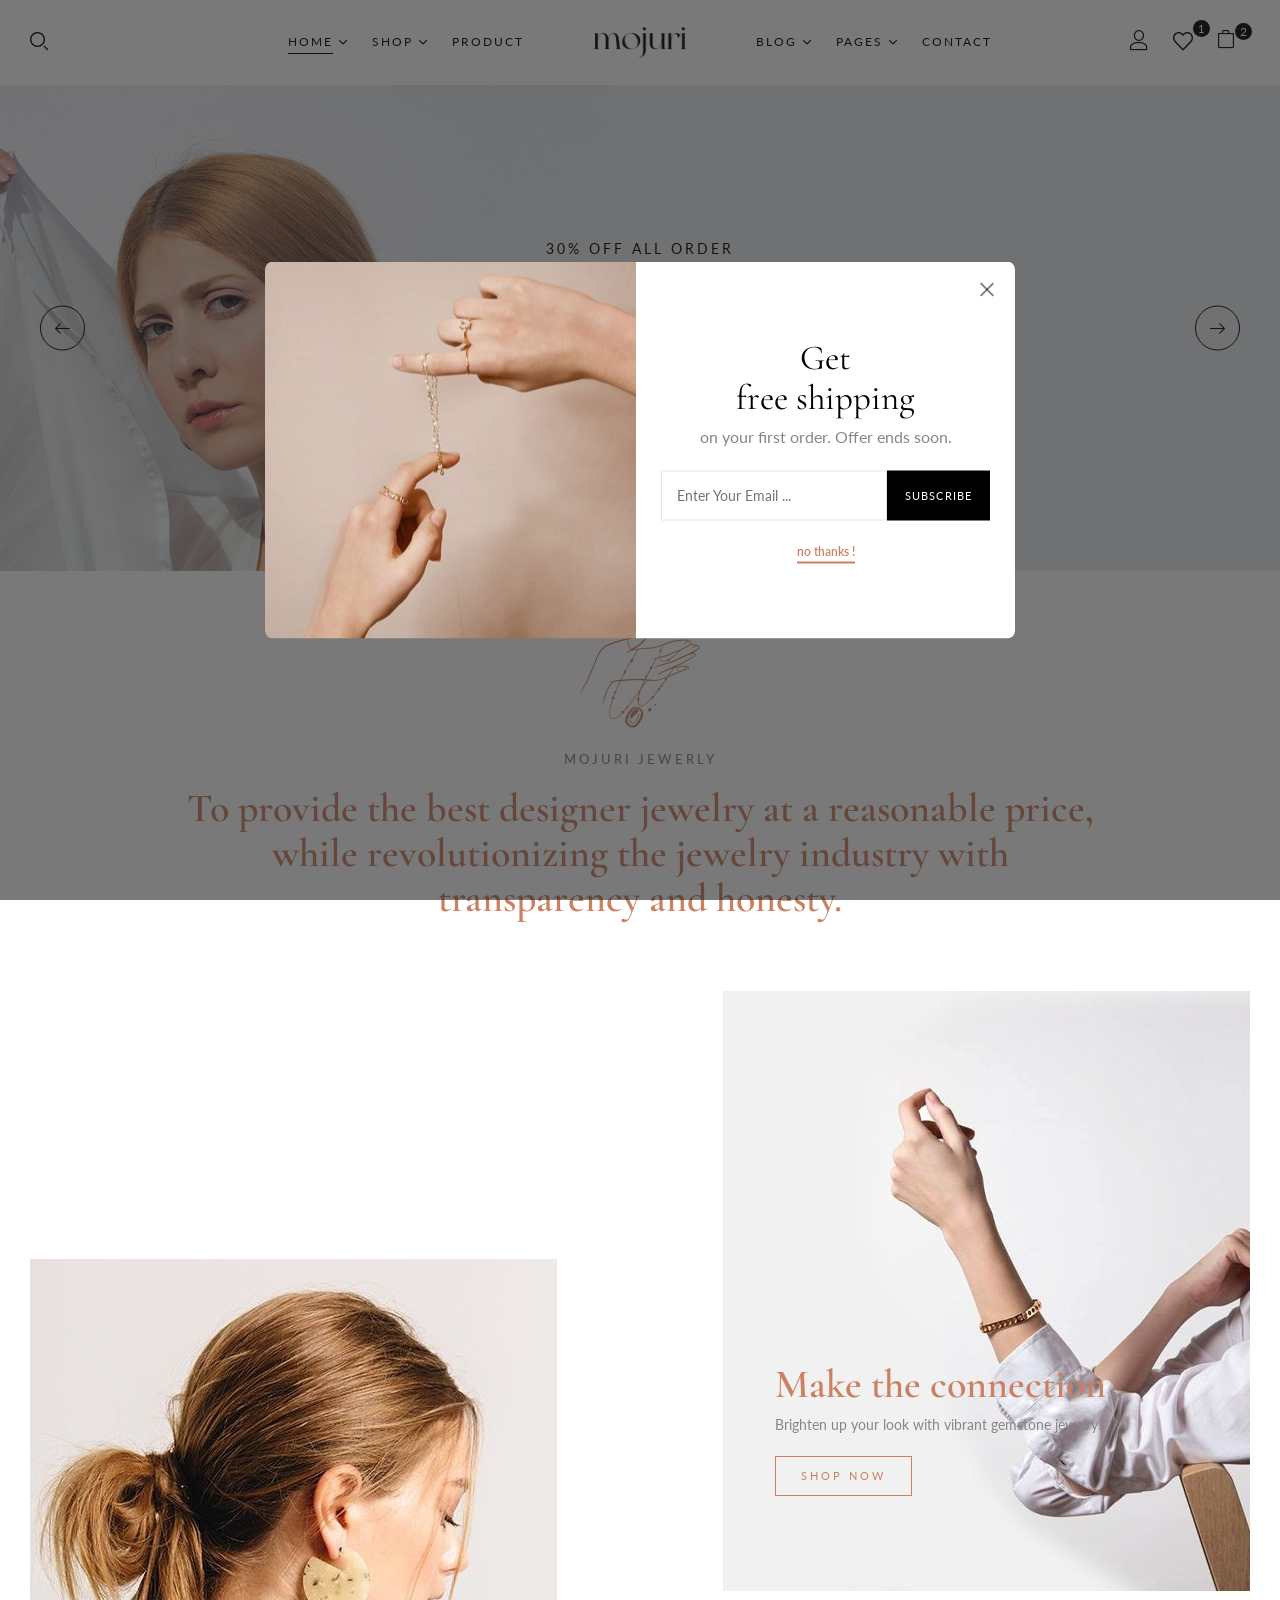
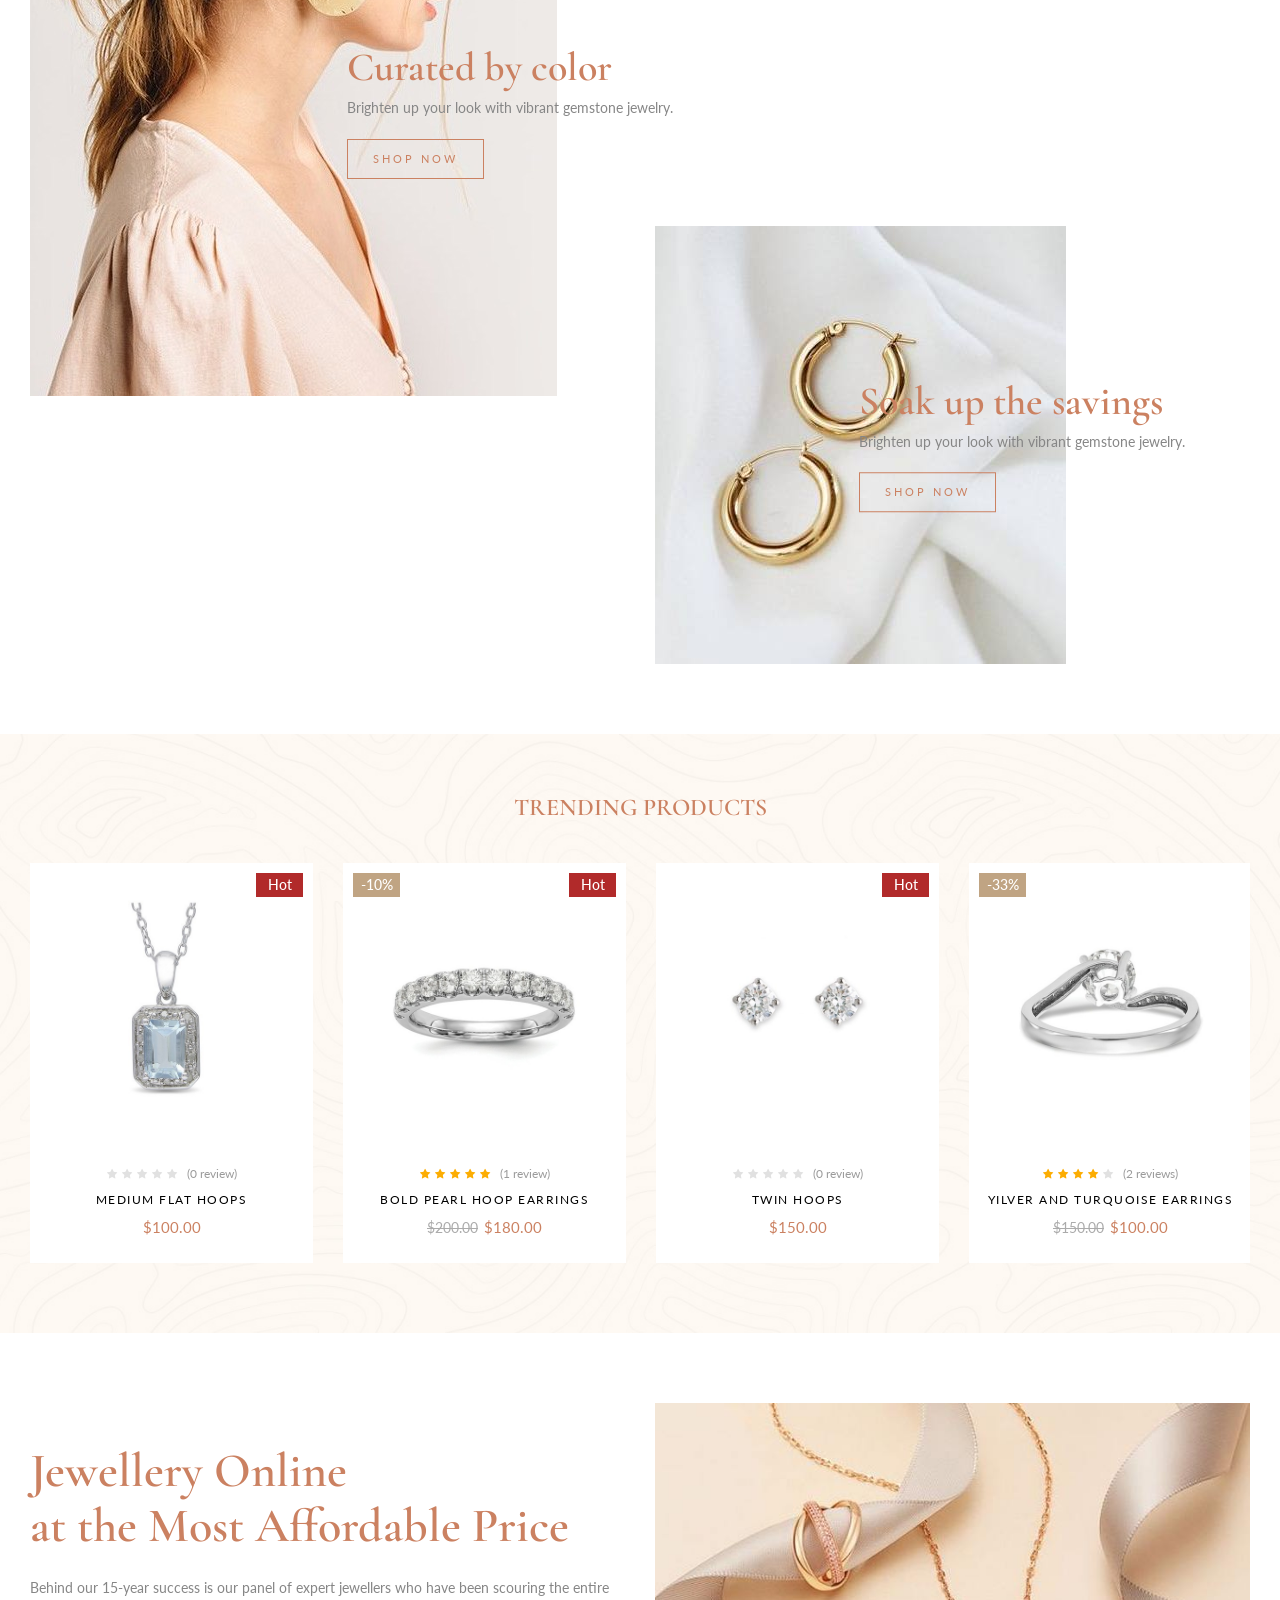
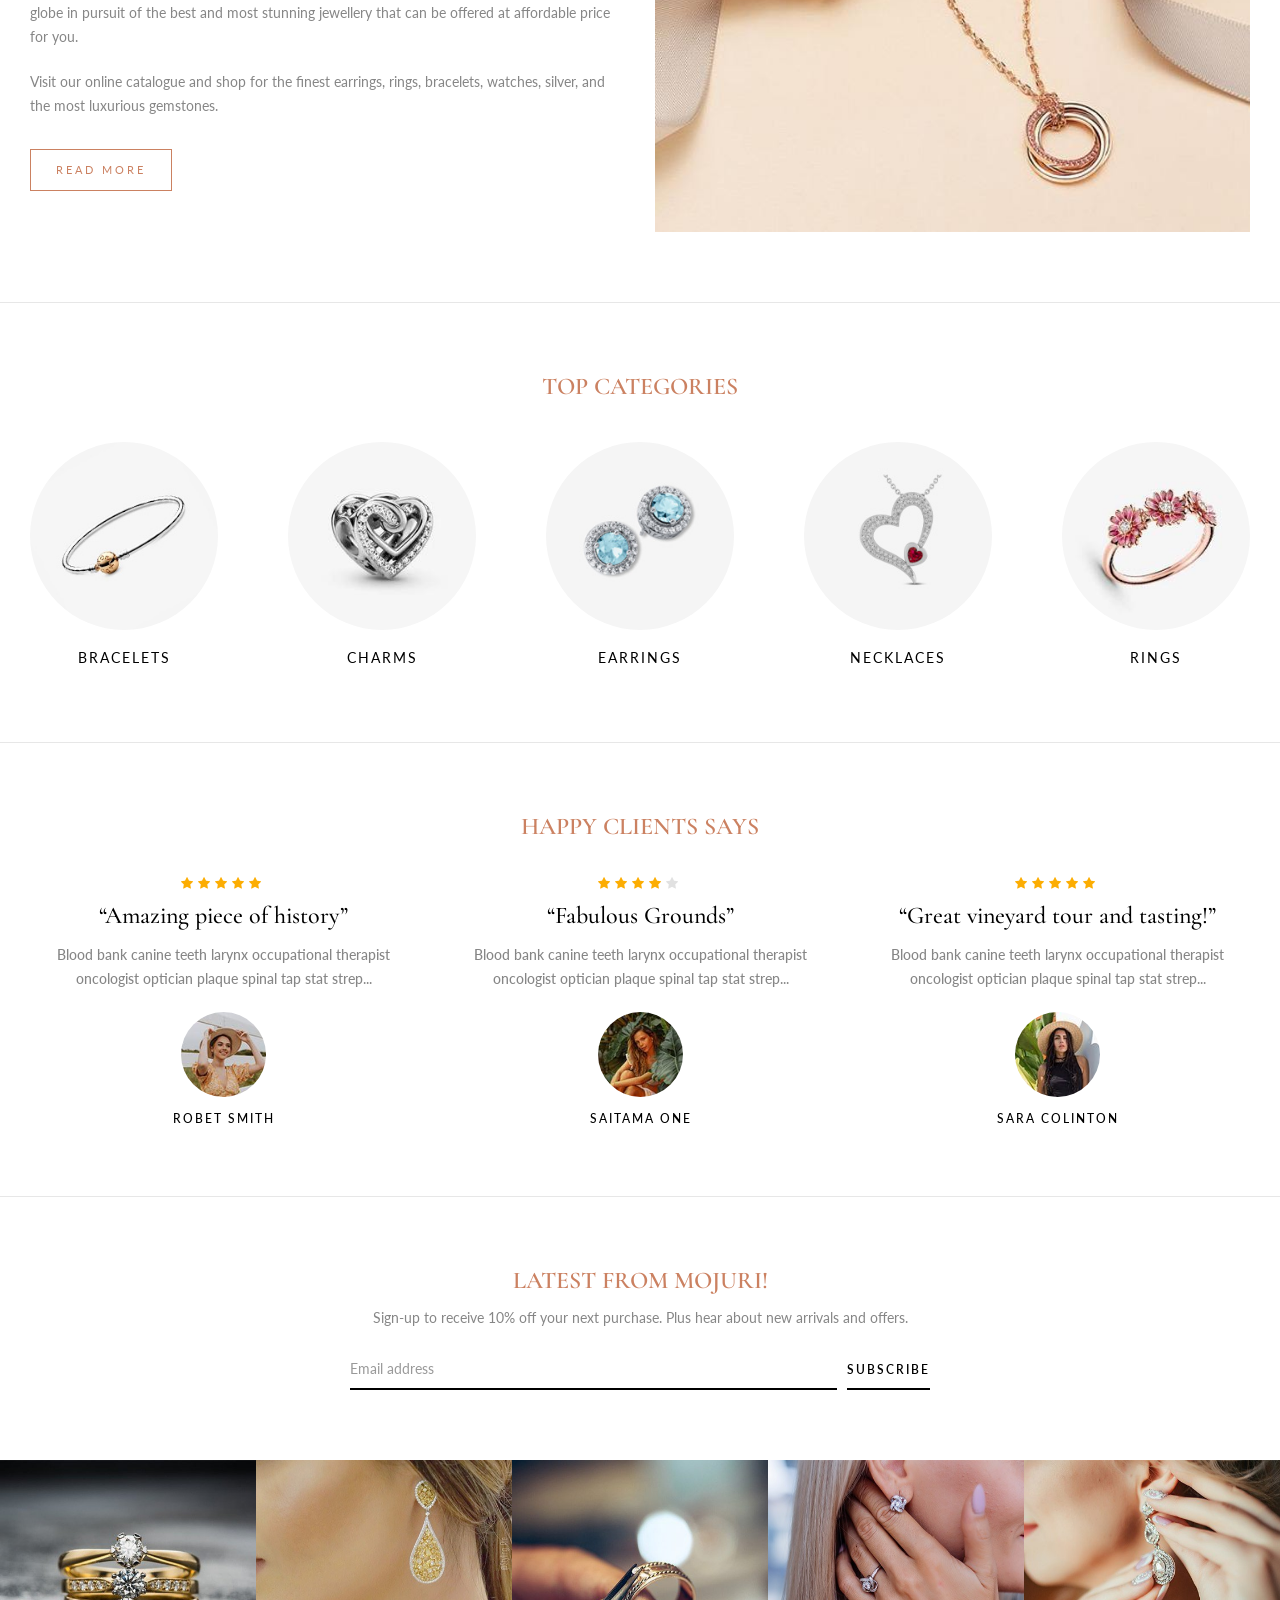
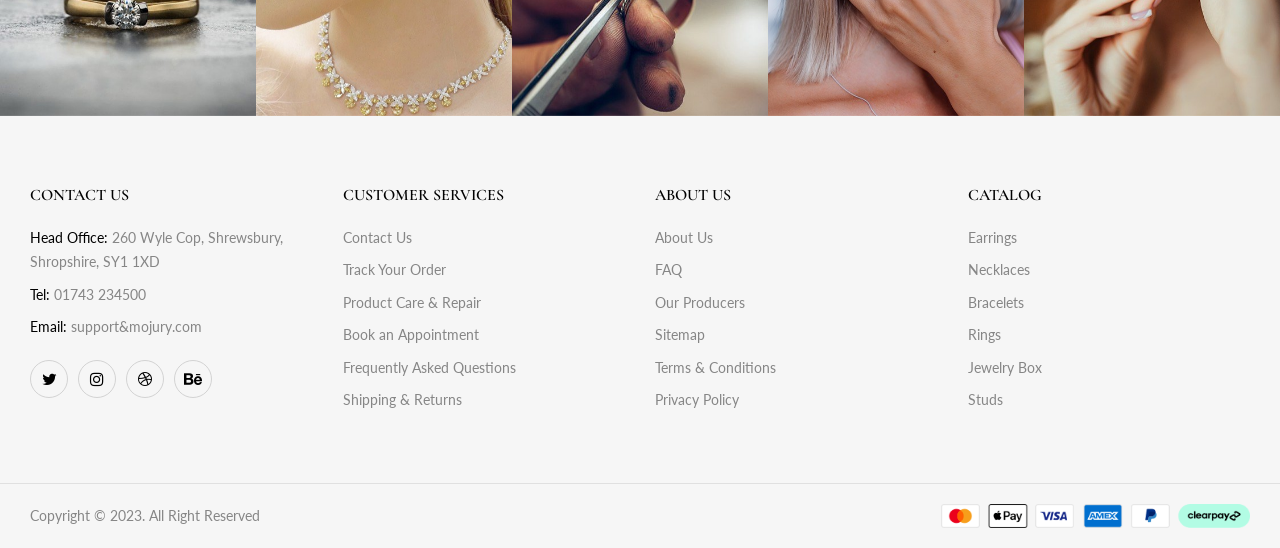
==== index2.html @ 437c8e29 "content update" ====
<!DOCTYPE html>
<html lang="en">
	<head>
		<!-- Meta Data -->
		<meta charset="UTF-8">
		<meta http-equiv="X-UA-Compatible" content="IE=edge">
		<meta name="viewport" content="width=device-width, initial-scale=1">
		<title>Home Collection | Mojuri</title>
		
		<!-- Favicon -->
		<link rel="shortcut icon" type="image/x-icon" href="media/favicon.png">
		
		<!-- Dependency Styles -->
		<link rel="stylesheet" href="libs/bootstrap/css/bootstrap.min.css" type="text/css">
		<link rel="stylesheet" href="libs/feather-font/css/iconfont.css" type="text/css">
		<link rel="stylesheet" href="libs/icomoon-font/css/icomoon.css" type="text/css">
		<link rel="stylesheet" href="libs/font-awesome/css/font-awesome.css" type="text/css">
		<link rel="stylesheet" href="libs/wpbingofont/css/wpbingofont.css" type="text/css">
		<link rel="stylesheet" href="libs/elegant-icons/css/elegant.css" type="text/css">
		<link rel="stylesheet" href="libs/slick/css/slick.css" type="text/css">
		<link rel="stylesheet" href="libs/slick/css/slick-theme.css" type="text/css">
		<link rel="stylesheet" href="libs/mmenu/css/mmenu.min.css" type="text/css">

		<!-- Site Stylesheet -->
		<link rel="stylesheet" href="assets/css/app.css" type="text/css">
		<link rel="stylesheet" href="assets/css/responsive.css" type="text/css">
		
		<!-- Google Web Fonts -->
		<link href="https://fonts.googleapis.com/css2?family=Cormorant+Garamond:ital,wght@0,300;0,400;0,500;0,600;0,700;1,300;1,400;1,500;1,600;1,700&display=swap" rel="stylesheet">
		<link href="https://fonts.googleapis.com/css2?family=Lato:ital,wght@0,100;0,300;0,400;0,700;0,900;1,100;1,300;1,400;1,700;1,900&display=swap" rel="stylesheet">
	</head>
	
	<body class="home home-2 title-2">
		<div id="page" class="hfeed page-wrapper">
			<header id="site-header" class="site-header header-v2">
				<div class="header-mobile">
					<div class="section-padding">
						<div class="section-container large">
							<div class="row">
								<div class="col-xl-4 col-lg-4 col-md-4 col-sm-3 col-3 header-left">
									<div class="navbar-header">
										<button type="button" id="show-megamenu" class="navbar-toggle"></button>
									</div>
								</div>
								<div class="col-xl-4 col-lg-4 col-md-4 col-sm-6 col-6 header-center">
									<div class="site-logo">
										<a href="index2.html">
											<img width="400" height="79" src="media/logo.png" alt="Mojuri – Jewelry Store HTML Template" />
										</a>
									</div>
								</div>
								<div class="col-xl-4 col-lg-4 col-md-4 col-sm-3 col-3 header-right">
									<div class="mojuri-topcart dropdown">
										<div class="dropdown mini-cart top-cart">
											<div class="remove-cart-shadow"></div>
											<a class="dropdown-toggle cart-icon" href="#" role="button" data-toggle="dropdown" aria-haspopup="true" aria-expanded="false">
												<div class="icons-cart"><i class="icon-large-paper-bag"></i><span class="cart-count">2</span></div>
											</a>
											<div class="dropdown-menu cart-popup">
												<div class="cart-empty-wrap">
													<ul class="cart-list">
														<li class="empty">
															<span>No products in the cart.</span>
															<a class="go-shop" href="shop-grid-left.html">GO TO SHOP<i aria-hidden="true" class="arrow_right"></i></a>
														</li>
													</ul>
												</div>
												<div class="cart-list-wrap">
													<ul class="cart-list ">
														<li class="mini-cart-item">
															<a href="#" class="remove" title="Remove this item"><i class="icon_close"></i></a>
															<a href="shop-details.html" class="product-image"><img width="600" height="600" src="media/product/3.jpg" alt=""></a>
															<a href="shop-details.html" class="product-name">Twin Hoops</a>		
															<div class="quantity">Qty: 1</div>
															<div class="price">$150.00</div>
														</li>
														<li class="mini-cart-item">
															<a href="#" class="remove" title="Remove this item"><i class="icon_close"></i></a>													
															<a href="shop-details.html" class="product-image"><img width="600" height="600" src="media/product/1.jpg" alt=""></a>
															<a href="shop-details.html" class="product-name">Medium Flat Hoops</a>
															<div class="quantity">Qty: 1</div>
															<div class="price">$100.00</div>						
														</li>
													</ul>
													<div class="total-cart">
														<div class="title-total">Total: </div>
														<div class="total-price"><span>$250.00</span></div>
													</div>
													<div class="free-ship">
														<div class="title-ship">Buy <strong>$400</strong> more to enjoy <strong>FREE Shipping</strong></div>
														<div class="total-percent"><div class="percent" style="width:20%"></div></div>
													</div>
													<div class="buttons">
														<a href="shop-cart.html" class="button btn view-cart btn-primary">View cart</a>
														<a href="shop-checkout.html" class="button btn checkout btn-default">Check out</a>
													</div>
												</div>
											</div>
										</div>
									</div>
								</div>
							</div>
						</div>
					</div>

					<div class="header-mobile-fixed">
						<!-- Shop -->
						<div class="shop-page">
							<a href="shop-grid-left.html"><i class="wpb-icon-shop"></i></a>
						</div>

						<!-- Login -->
						<div class="my-account">
							<div class="login-header">
								<a href="page-my-account.html"><i class="wpb-icon-user"></i></a>
							</div>
						</div>

						<!-- Search -->
						<div class="search-box">
							<div class="search-toggle"><i class="wpb-icon-magnifying-glass"></i></div>
						</div>

						<!-- Wishlist -->
						<div class="wishlist-box">
							<a href="shop-wishlist.html"><i class="wpb-icon-heart"></i></a>
						</div>
					</div>
				</div>

				<div class="header-desktop">
					<div class="header-wrapper">
						<div class="section-padding">
							<div class="section-container large p-l-r">
								<div class="row">
									<div class="col-xl-2 col-lg-2 col-md-12 col-sm-12 col-12 header-left">
										<div class="header-page-link">
											<!-- Search -->
											<div class="search-box">
												<div class="search-toggle"><i class="icon-search"></i></div>
											</div>
										</div>
									</div>

									<div class="col-xl-8 col-lg-8 col-md-12 col-sm-12 col-12 header-center">
										<div class="site-navigation left">
											<nav id="main-navigation">
												<ul id="menu-main-menu" class="menu">
													<li class="level-0 menu-item menu-item-has-children current-menu-item">
														<a href="index.html"><span class="menu-item-text">Home</span></a>
														<ul class="sub-menu">
															<li>
																<a href="index.html"><span class="menu-item-text">Home Clean</span></a>
															</li>
															<li>
																<a href="index2.html"><span class="menu-item-text">Home Collection</span></a>
															</li>
															<li>
																<a href="index3.html"><span class="menu-item-text">Home Minimal</span></a>
															</li>
															<li>
																<a href="index4.html"><span class="menu-item-text">Home Modern</span></a>
															</li>
															<li>
																<a href="index5.html"><span class="menu-item-text">Home Parallax</span></a>
															</li>
															<li>
																<a href="index6.html"><span class="menu-item-text">Home Strong</span></a>
															</li>
															<li>
																<a href="index7.html"><span class="menu-item-text">Home Style</span></a>
															</li>
															<li>
																<a href="index8.html"><span class="menu-item-text">Home Unique</span></a>
															</li>
														</ul>
													</li>
													<li class="level-0 menu-item menu-item-has-children">
														<a href="shop-grid-left.html"><span class="menu-item-text">Shop</span></a>
														<ul class="sub-menu">
															<li class="level-1 menu-item menu-item-has-children">
																<a href="shop-grid-left.html"><span class="menu-item-text">Shop - Products</span></a>
																<ul class="sub-menu">
																	<li>
																		<a href="shop-grid-left.html"><span class="menu-item-text">Shop Grid - Left Sidebar</span></a>
																	</li>
																	<li>
																		<a href="shop-list-left.html"><span class="menu-item-text">Shop List - Left Sidebar</span></a>
																	</li>
																	<li>
																		<a href="shop-grid-right.html"><span class="menu-item-text">Shop Grid - Right Sidebar</span></a>
																	</li>
																	<li>
																		<a href="shop-list-right.html"><span class="menu-item-text">Shop List - Right Sidebar</span></a>
																	</li>
																	<li>
																		<a href="shop-grid-fullwidth.html"><span class="menu-item-text">Shop Grid - No Sidebar</span></a>
																	</li>
																</ul>
															</li>
															<li>
																<a href="shop-details.html"><span class="menu-item-text">Shop Details</span></a>
															</li>
															<li>
																<a href="shop-cart.html"><span class="menu-item-text">Shop - Cart</span></a>
															</li>
															<li>
																<a href="shop-checkout.html"><span class="menu-item-text">Shop - Checkout</span></a>
															</li>
															<li>
																<a href="shop-wishlist.html"><span class="menu-item-text">Shop - Wishlist</span></a>
															</li>
														</ul>
													</li>
													<li class="level-0 menu-item">
														<a href="shop-details.html"><span class="menu-item-text">Product</span></a>
													</li>
												</ul>
											</nav>
										</div>

										<div class="site-logo">
											<a href="index2.html">
												<img width="400" height="79" src="media/logo.png" alt="Mojuri – Jewelry Store HTML Template" />
											</a>
										</div>

										<div class="site-navigation right">
											<nav id="main-navigation">
												<ul id="menu-main-menu" class="menu">
													<li class="level-0 menu-item menu-item-has-children mega-menu mega-menu-fullwidth align-center">
														<a href="blog-grid-left.html"><span class="menu-item-text">Blog</span></a>
														<div class="sub-menu">
															<div class="row">
																<div class="col-md-5">
																	<div class="menu-section">
																		<h2 class="sub-menu-title">Blog Category</h2>
																		<ul class="menu-list">
																			<li>
																				<a href="blog-grid-left.html"><span class="menu-item-text">Blog Grid - Left Sidebar</span></a>
																			</li>
																			<li>
																				<a href="blog-grid-right.html"><span class="menu-item-text">Blog Grid - Right Sidebar</span></a>
																			</li>
																			<li>
																				<a href="blog-list-left.html"><span class="menu-item-text">Blog List - Left Sidebar</span></a>
																			</li>
																			<li>
																				<a href="blog-list-right.html"><span class="menu-item-text">Blog List - Right Sidebar</span></a>
																			</li>
																			<li>
																				<a href="blog-grid-fullwidth.html"><span class="menu-item-text">Blog Grid - No Sidebar</span></a>
																			</li>
																		</ul>
																	</div>

																	<div class="menu-section">
																		<h2 class="sub-menu-title">Blog Details</h2>
																		<ul class="menu-list">
																			<li>
																				<a href="blog-details-left.html"><span class="menu-item-text">Blog Details - Left Sidebar</span></a>
																			</li>
																			<li>
																				<a href="blog-details-right.html"><span class="menu-item-text">Blog Details - Right Sidebar</span></a>
																			</li>
																			<li>
																				<a href="blog-details-fullwidth.html"><span class="menu-item-text">Blog Details - No Sidebar</span></a>
																			</li>
																		</ul>
																	</div>
																</div>
																<div class="col-md-7">
																	<div class="menu-section">
																		<h2 class="sub-menu-title">Recent Posts</h2>
																		<div class="block block-posts recent-posts p-t-5">
																			<ul class="posts-list">
																				<li class="post-item">
																					<a href="blog-details-right.html" class="post-image">
																						<img src="media/blog/1.jpg">
																					</a>
																					<div class="post-content">
																						<h2 class="post-title">
																							<a href="blog-details-right.html">
																								Bridial Fair Collections 2023
																							</a>
																						</h2>
																						<div class="post-time">
																							<span class="post-date">May 30, 2022</span>
																							<span class="post-comment">4 Comments</span>
																						</div>
																					</div>
																				</li>
																				<li class="post-item">
																					<a href="blog-details-right.html" class="post-image">
																						<img src="media/blog/2.jpg">
																					</a>
																					<div class="post-content">
																						<h2 class="post-title">
																							<a href="blog-details-right.html">
																								Our Sterling Silver
																							</a>
																						</h2>
																						<div class="post-time">
																							<span class="post-date">Aug 24, 2022</span>
																							<span class="post-comment">2 Comments</span>
																						</div>
																					</div>
																				</li>
																				<li class="post-item">
																					<a href="blog-details-right.html" class="post-image">
																						<img src="media/blog/3.jpg">
																					</a>
																					<div class="post-content">
																						<h2 class="post-title">
																							<a href="blog-details-right.html">
																								Kitchen Inspired On Japanese
																							</a>
																						</h2>
																						<div class="post-time">
																							<span class="post-date">Dec 06, 2022</span>
																							<span class="post-comment">1 Comment</span>
																						</div>
																					</div>
																				</li>
																			</ul>
																		</div>
																	</div>
																</div>
															</div>
														</div>
													</li>
													<li class="level-0 menu-item menu-item-has-children">
														<a href="#"><span class="menu-item-text">Pages</span></a>
														<ul class="sub-menu">
															<li>
																<a href="page-login.html"><span class="menu-item-text">Login / Register</span></a>
															</li>
															<li>
																<a href="page-forgot-password.html"><span class="menu-item-text">Forgot Password</span></a>
															</li>
															<li>
																<a href="page-my-account.html"><span class="menu-item-text">My Account</span></a>
															</li>
															<li>
																<a href="page-about.html"><span class="menu-item-text">About Us</span></a>
															</li>
															<li>
																<a href="page-contact.html"><span class="menu-item-text">Contact</span></a>
															</li>
															<li>
																<a href="page-faq.html"><span class="menu-item-text">FAQ</span></a>
															</li>
															<li>
																<a href="page-404.html"><span class="menu-item-text">Page 404</span></a>
															</li>
														</ul>
													</li>
													<li class="level-0 menu-item">
														<a href="page-contact.html"><span class="menu-item-text">Contact</span></a>
													</li>
												</ul>
											</nav>
										</div>
									</div>

									<div class="col-xl-2 col-lg-2 col-md-12 col-sm-12 col-12 header-right">
										<div class="header-page-link">
											<!-- Login -->
											<div class="login-header icon">
												<a class="active-login" href="#"><i class="icon-user"></i></a>
												<div class="form-login-register">
													<div class="box-form-login">
														<div class="active-login"></div>
														<div class="box-content">
															<div class="form-login active">
																<form id="login_ajax" method="post" class="login">
																	<h2>Sign in</h2>
																	<p class="status"></p>
																	<div class="content">
																		<div class="username">
																			<input type="text" required="required" class="input-text" name="username" id="username" placeholder="Your name"/>
																		</div>
																		<div class="password">
																			<input class="input-text" required="required" type="password" name="password" id="password" placeholder="Password"/>
																		</div>
																		<div class="rememberme-lost">
																			<div class="rememberme">
																				<input name="rememberme" type="checkbox" id="rememberme" value="forever"/>
																				<label for="rememberme" class="inline">Remember me</label>
																			</div>
																			<div class="lost_password">
																				<a href="forgot-password.html">Lost your password?</a>
																			</div>
																		</div>
																		<div class="button-login">
																			<input type="submit" class="button" name="login" value="Login"/>
																		</div>
																		<div class="button-next-reregister">Create An Account</div>
																	</div>						
																</form>
															</div>
															<div class="form-register">
																<form method="post" class="register">
																	<h2>REGISTER</h2>
																	<div class="content">
																		<div class="email">
																			<input type="email" class="input-text" placeholder="Email" name="email" id="reg_email" value=""/>
																		</div>
																		<div class="password">
																			<input type="password" class="input-text" placeholder="Password" name="password" id="reg_password"/>
																		</div>															
																		<div class="button-register">
																			<input type="submit" class="button" name="register" value="Register"/>
																		</div>
																		<div class="button-next-login">Already has an account</div>
																	</div>
																</form>
															</div>
														</div>
													</div>
												</div>
											</div>
											
											<!-- Wishlist -->
											<div class="wishlist-box">
												<a href="shop-wishlist.html"><i class="icon-heart"></i></a>
												<span class="count-wishlist">1</span>
											</div>
											
											<!-- Cart -->
											<div class="mojuri-topcart dropdown light">
												<div class="dropdown mini-cart top-cart">
													<div class="remove-cart-shadow"></div>
													<a class="dropdown-toggle cart-icon" href="#" role="button" data-toggle="dropdown" aria-haspopup="true" aria-expanded="false">
														<div class="icons-cart"><i class="icon-large-paper-bag"></i><span class="cart-count">2</span></div>
													</a>
													<div class="dropdown-menu cart-popup">
														<div class="cart-empty-wrap">
															<ul class="cart-list">
																<li class="empty">
																	<span>No products in the cart.</span>
																	<a class="go-shop" href="shop-grid-left.html">GO TO SHOP<i aria-hidden="true" class="arrow_right"></i></a>
																</li>
															</ul>
														</div>
														<div class="cart-list-wrap">
															<ul class="cart-list ">
																<li class="mini-cart-item">
																	<a href="#" class="remove" title="Remove this item"><i class="icon_close"></i></a>
																	<a href="shop-details.html" class="product-image"><img width="600" height="600" src="media/product/3.jpg" alt=""></a>
																	<a href="shop-details.html" class="product-name">Twin Hoops</a>		
																	<div class="quantity">Qty: 1</div>
																	<div class="price">$150.00</div>
																</li>
																<li class="mini-cart-item">
																	<a href="#" class="remove" title="Remove this item"><i class="icon_close"></i></a>													
																	<a href="shop-details.html" class="product-image"><img width="600" height="600" src="media/product/1.jpg" alt=""></a>
																	<a href="shop-details.html" class="product-name">Medium Flat Hoops</a>
																	<div class="quantity">Qty: 1</div>
																	<div class="price">$100.00</div>						
																</li>
															</ul>
															<div class="total-cart">
																<div class="title-total">Total: </div>
																<div class="total-price"><span>$250.00</span></div>
															</div>
															<div class="free-ship">
																<div class="title-ship">Buy <strong>$400</strong> more to enjoy <strong>FREE Shipping</strong></div>
																<div class="total-percent"><div class="percent" style="width:20%"></div></div>
															</div>
															<div class="buttons">
																<a href="shop-cart.html" class="button btn view-cart btn-primary">View cart</a>
																<a href="shop-checkout.html" class="button btn checkout btn-default">Check out</a>
															</div>
														</div>
													</div>
												</div>
											</div>
										</div>
									</div>
								</div>
							</div>
						</div>
					</div>
				</div>
			</header>

			<div id="site-main" class="site-main">
				<div id="main-content" class="main-content">
					<div id="primary" class="content-area">
						<div id="content" class="site-content" role="main">
							<section class="section">
								<!-- Block Sliders (Layout 2) -->
								<div class="block block-sliders layout-2 auto-height nav-center">
									<div class="slick-sliders" data-autoplay="true" data-dots="true" data-nav="true" data-columns4="1" data-columns3="1" data-columns2="1" data-columns1="1" data-columns1440="1" data-columns="1">
										<div class="item slick-slide">
											<div class="item-content">
												<div class="content-image">
													<img width="1920" height="1080" src="media/slider/2-1.jpg" alt="Image Slider">
												</div>
												<div class="item-info horizontal-center vertical-middle text-center">
													<div class="content">
														<div class="subtitle-slider">TRANSPARENT. HONEST. REVOLUTIONARY.</div>
														<h2 class="title-slider">Spring Collection</h2>
														<a class="button button-slider button-black" href="shop-grid-left.html">SHOP NOW</a>
													</div>
												</div>
											</div>
										</div>
										<div class="item slick-slide">
											<div class="item-content">
												<div class="content-image">
													<img width="1920" height="1080" src="media/slider/2-2.jpg" alt="Image Slider">
												</div>
												<div class="item-info horizontal-center vertical-middle text-center">
													<div class="content">
														<div class="subtitle-slider">30% OFF ALL ORDER</div>
														<h2 class="title-slider">New Arrivals</h2>
														<a class="button button-slider button-black" href="shop-grid-left.html">SHOP NOW</a>
													</div>
												</div>
											</div>
										</div>
										<div class="item slick-slide">
											<div class="item-content">
												<div class="content-image">
													<img width="1920" height="1080" src="media/slider/2-3.jpg" alt="Image Slider">
												</div>
												<div class="item-info horizontal-center vertical-middle text-center">
													<div class="content">
														<div class="subtitle-slider">30% OFF ALL ORDER</div>
														<h2 class="title-slider">Oh, Hello Newness!</h2>
														<a class="button button-slider button-black" href="shop-grid-left.html">SHOP NOW</a>
													</div>
												</div>
											</div>
										</div>
									</div>
								</div>
							</section>

							<section class="section section-padding m-b-70">
								<div class="section-container">
									<!-- Block Intro (Layout 2) -->
									<div class="block block-intro layout-2 text-center">
										<div class="block-widget-wrap">
											<div class="intro-image animation-horizontal">
												<img width="120" height="107" src="media/banner/intro-2.png" alt="">
											</div>
											<h2 class="intro-title">
										 		MOJURI JEWERLY
											</h2>
											<div class="intro-text">
												To provide the best designer jewelry at a reasonable price, while revolutionizing the jewelry industry with transparency and honesty.
											</div>
										</div>
									</div>
								</div>	
							</section>

							<section class="section section-padding m-b-70">
								<div class="section-container">
									<!-- Block Banners (Layout 3) -->
									<div class="block block-banners layout-3 banners-effect">
										<div class="block-widget-wrap">
											<div class="row">
												<div class="section-column left">
													<div class="section-column-inner">
														<div class="block-widget-banner layout-3">
															<div class="bg-banner">
																<div class="banner-wrapper banners">
																	<div class="banner-image">
																		<a href="shop-grid-left.html">
																			<img width="527" height="737" src="media/banner/banner-2-1.jpg" alt="Banner Image">
																		</a>
																	</div>
																	<div class="banner-wrapper-infor">
																		<div class="info">
																			<div class="content">
																				<h3 class="title-banner">Curated by color</h3>
																				<div class="banner-image-description">
																			 		Brighten up your look with vibrant gemstone jewelry.
																				</div>
																				<a class="button button-outline" href="shop-grid-left.html">SHOP NOW</a>
																			</div>
																		</div>
																	</div>
																</div>
															</div>
														</div>
													</div>
												</div>
												<div class="section-column right">
													<div class="section-column-inner">
														<div class="block-widget-banner layout-3">
															<div class="bg-banner">
																<div class="banner-wrapper banners">
																	<div class="banner-image">
																		<a href="shop-grid-left.html">
																			<img width="527" height="600" src="media/banner/banner-2-2.jpg" alt="Banner Image">
																		</a>
																	</div>
																	<div class="banner-wrapper-infor">
																		<div class="info">
																			<div class="content">
																				<h3 class="title-banner">Make the connection</h3>
																				<div class="banner-image-description">
																					Brighten up your look with vibrant gemstone jewelry.
																				</div>
																				<a class="button button-outline" href="shop-grid-left.html">SHOP NOW</a>
																			</div>
																		</div>
																	</div>
																</div>
															</div>
														</div>
														<div class="block-widget-banner layout-3">
															<div class="bg-banner">
																<div class="banner-wrapper banners">
																	<div class="banner-image">
																		<a href="shop-grid-left.html">
																			<img width="411" height="438" src="media/banner/banner-2-3.jpg" alt="Banner Image">
																		</a>
																	</div>
																	<div class="banner-wrapper-infor">
																		<div class="info">
																			<div class="content">
																				<h3 class="title-banner">Soak up the savings</h3>
																				<div class="banner-image-description">
																					Brighten up your look with vibrant gemstone jewelry.
																				</div>
																				<a class="button button-outline" href="shop-grid-left.html">SHOP NOW</a>
																			</div>
																		</div>
																	</div>
																</div>
															</div>
														</div>
													</div>
												</div>
											</div>
										</div>
									</div>
								</div>
							</section>

							<section class="section section-padding background-img bg-img-3 p-t-60 p-b-70 m-b-70">
								<div class="section-container">
									<!-- Block Products (Layout 2) -->
									<div class="block block-products layout-2 slider">
										<div class="block-widget-wrap">
											<div class="block-title"><h2>Trending Products</h2></div>
											<div class="block-content">
												<div class="content-product-list slick-wrap">
													<div class="slick-sliders products-list grid" data-slidestoscroll="true" data-dots="false" data-nav="1" data-columns4="1" data-columns3="2" data-columns2="2" data-columns1="3" data-columns1440="4" data-columns="4">
														<div class="item-product slick-slide">
															<div class="items">
																<div class="products-entry clearfix product-wapper">
																	<div class="products-thumb">
																		<div class="product-lable">
																			<div class="hot">Hot</div>
																		</div>
																		<div class="product-thumb-hover">
																			<a href="shop-details.html">
																				<img width="600" height="600" src="media/product/6.jpg" class="post-image" alt="">
																				<img width="600" height="600" src="media/product/6-2.jpg" class="hover-image back" alt="">
																			</a>
																		</div>		
																		<div class="product-button">
																			<div class="btn-add-to-cart" data-title="Add to cart">
																				<a rel="nofollow" href="#" class="product-btn button">Add to cart</a>
																			</div>
																			<div class="btn-wishlist" data-title="Wishlist">
																				<button class="product-btn">Add to wishlist</button>
																			</div>
																			<div class="btn-compare" data-title="Compare">
																				<button class="product-btn">Compare</button>
																			</div>
																			<span class="product-quickview" data-title="Quick View">
																				<a href="#" class="quickview quickview-button">Quick View <i class="icon-search"></i></a>
																			</span>		
																		</div>
																	</div>
																	<div class="products-content">
																		<div class="contents">
																			<div class="rating">
																				<div class="star star-0"></div><span class="count">(0 review)</span>
																			</div>
																			<h3 class="product-title"><a href="shop-details.html">Medium Flat Hoops</a></h3>
																			<span class="price">$100.00</span>
																		</div>
																	</div>
																</div>
															</div>
														</div>
														<div class="item-product slick-slide">
															<div class="items">
																<div class="products-entry clearfix product-wapper">
																	<div class="products-thumb">
																		<div class="product-lable">
																			<div class="onsale">-10%</div>
																			<div class="hot">Hot</div>
																		</div>
																		<div class="product-thumb-hover">
																			<a href="shop-details.html">
																				<img width="600" height="600" src="media/product/7.jpg" class="post-image" alt="">
																				<img width="600" height="600" src="media/product/7-2.jpg" class="hover-image back" alt="">
																			</a>
																		</div>		
																		<div class="product-button">
																			<div class="btn-add-to-cart" data-title="Add to cart">
																				<a rel="nofollow" href="#" class="product-btn button">Add to cart</a>
																			</div>
																			<div class="btn-wishlist" data-title="Wishlist">
																				<button class="product-btn">Add to wishlist</button>
																			</div>
																			<div class="btn-compare" data-title="Compare">
																				<button class="product-btn">Compare</button>
																			</div>
																			<span class="product-quickview" data-title="Quick View">
																				<a href="#" class="quickview quickview-button">Quick View <i class="icon-search"></i></a>
																			</span>		
																		</div>
																	</div>
																	<div class="products-content">
																		<div class="contents">
																			<div class="rating">
																				<div class="star star-5"></div><span class="count">(1 review)</span>
																			</div>
																			<h3 class="product-title"><a href="shop-details.html">Bold Pearl Hoop Earrings</a></h3>
																			<span class="price">
																				<del aria-hidden="true"><span>$200.00</span></del>
																				<ins><span>$180.00</span></ins>
																			</span>
																		</div>
																	</div>
																</div>
															</div>
														</div>
														<div class="item-product slick-slide">
															<div class="items">
																<div class="products-entry clearfix product-wapper">
																	<div class="products-thumb">
																		<div class="product-lable">
																			<div class="hot">Hot</div>
																		</div>
																		<div class="product-thumb-hover">
																			<a href="shop-details.html">
																				<img width="600" height="600" src="media/product/9.jpg" class="post-image" alt="">
																				<img width="600" height="600" src="media/product/9-2.jpg" class="hover-image back" alt="">
																			</a>
																		</div>		
																		<div class="product-button">
																			<div class="btn-add-to-cart" data-title="Add to cart">
																				<a rel="nofollow" href="#" class="product-btn button">Add to cart</a>
																			</div>
																			<div class="btn-wishlist" data-title="Wishlist">
																				<button class="product-btn">Add to wishlist</button>
																			</div>
																			<div class="btn-compare" data-title="Compare">
																				<button class="product-btn">Compare</button>
																			</div>
																			<span class="product-quickview" data-title="Quick View">
																				<a href="#" class="quickview quickview-button">Quick View <i class="icon-search"></i></a>
																			</span>		
																		</div>
																	</div>
																	<div class="products-content">
																		<div class="contents">
																			<div class="rating">
																				<div class="star star-0"></div><span class="count">(0 review)</span>
																			</div>
																			<h3 class="product-title"><a href="shop-details.html">Twin Hoops</a></h3>
																			<span class="price">$150.00</span>
																		</div>
																	</div>
																</div>
															</div>
														</div>
														<div class="item-product slick-slide">
															<div class="items">
																<div class="products-entry clearfix product-wapper">
																	<div class="products-thumb">
																		<div class="product-lable">
																			<div class="onsale">-33%</div>
																		</div>
																		<div class="product-thumb-hover">
																			<a href="shop-details.html">
																				<img width="600" height="600" src="media/product/10.jpg" class="post-image" alt="">
																				<img width="600" height="600" src="media/product/10-2.jpg" class="hover-image back" alt="">
																			</a>
																		</div>		
																		<div class="product-button">
																			<div class="btn-add-to-cart" data-title="Add to cart">
																				<a rel="nofollow" href="#" class="product-btn button">Add to cart</a>
																			</div>
																			<div class="btn-wishlist" data-title="Wishlist">
																				<button class="product-btn">Add to wishlist</button>
																			</div>
																			<div class="btn-compare" data-title="Compare">
																				<button class="product-btn">Compare</button>
																			</div>
																			<span class="product-quickview" data-title="Quick View">
																				<a href="#" class="quickview quickview-button">Quick View <i class="icon-search"></i></a>
																			</span>		
																		</div>
																	</div>
																	<div class="products-content">
																		<div class="contents">
																			<div class="rating">
																				<div class="star star-4"></div><span class="count">(2 reviews)</span>
																			</div>
																			<h3 class="product-title"><a href="shop-details.html">Yilver And Turquoise Earrings</a></h3>
																			<span class="price">
																				<del aria-hidden="true"><span>$150.00</span></del> 
																				<ins><span>$100.00</span></ins>
																			</span>
																		</div>
																	</div>
																</div>
															</div>
														</div>
														<div class="item-product slick-slide">
															<div class="items">
																<div class="products-entry clearfix product-wapper">
																	<div class="products-thumb">
																		<div class="product-lable">
																			<div class="onsale">-7%</div>
																		</div>
																		<div class="product-thumb-hover">
																			<a href="shop-details.html">
																				<img width="600" height="600" src="media/product/11.jpg" class="post-image" alt="">
																				<img width="600" height="600" src="media/product/11-2.jpg" class="hover-image back" alt="">
																			</a>
																		</div>
																		<div class="product-button">
																			<div class="btn-add-to-cart" data-title="Add to cart">
																				<a rel="nofollow" href="#" class="product-btn button">Add to cart</a>
																			</div>
																			<div class="btn-wishlist" data-title="Wishlist">
																				<button class="product-btn">Add to wishlist</button>
																			</div>
																			<div class="btn-compare" data-title="Compare">
																				<button class="product-btn">Compare</button>
																			</div>
																			<span class="product-quickview" data-title="Quick View">
																				<a href="#" class="quickview quickview-button">Quick View <i class="icon-search"></i></a>
																			</span>		
																		</div>
																		<div class="product-stock">    
																			<span class="stock">Out Of Stock</span>
																		</div>
																	</div>
																	<div class="products-content">
																		<div class="contents">
																			<div class="rating">
																				<div class="star star-5"></div><span class="count">(1 review)</span>
																			</div>
																			<h3 class="product-title"><a href="shop-details.html">Medium Flat Hoops</a></h3>
																			<span class="price">
																				<del aria-hidden="true"><span>$150.00</span></del> 
																				<ins><span>$140.00</span></ins>
																			</span>
																		</div>
																	</div>
																</div>
															</div>
														</div>
													</div>
												</div>
											</div>
										</div>
									</div>
								</div>
							</section>

							<section class="section section-padding m-b-70">
								<div class="section-container">
									<!-- Block Intro (Layout 3) -->
									<div class="block block-intro layout-3">
										<div class="block-widget-wrap">
											<div class="row">
												<div class="section-column left">
													<div class="intro-wrap">
														<h2 class="intro-title">Jewellery Online<br> at the Most Affordable Price</h2>
														<div class="intro-item">
															Behind our 15-year success is our panel of expert jewellers who have been scouring the entire globe in pursuit of the best and most stunning jewellery that can be offered at affordable price for you. 
														</div>
														<div class="intro-item">
															Visit our online catalogue and shop for the finest earrings, rings, bracelets, watches, silver, and the most luxurious gemstones. 
														</div>
														<div class="intro-btn">
															<a href="shop-grid-left.html" class="button button-outline animation-horizontal">Read more</a>
														</div>
													</div>
												</div>
												<div class="section-column right animation-horizontal hover-opacity">
													<img width="690" height="498" src="media/banner/intro-2.jpg" alt="intro">
												</div>
											</div>
										</div>
									</div>
								</div>
							</section>

							<section class="section section-padding top-border p-t-70 m-b-70">
								<div class="section-container">
									<!-- Block Product Categories -->
									<div class="block block-product-cats slider round-border">
										<div class="block-widget-wrap">
											<div class="block-title"><h2>Top Categories</h2></div>
											<div class="block-content">
												<div class="product-cats-list slick-wrap">
													<div class="slick-sliders content-category" data-dots="0" data-slidestoscroll="true" data-nav="1" data-columns4="2" data-columns3="3" data-columns2="3" data-columns1="5" data-columns1440="5" data-columns="5">
														<div class="item item-product-cat slick-slide">	
															<div class="item-product-cat-content">
																<a href="shop-grid-left.html">
																	<div class="item-image animation-horizontal">
																		<img width="258" height="258" src="media/product/cat-1.jpg" alt="Bracelets">
																	</div>
																</a>			
																<div class="product-cat-content-info">
																	<h2 class="item-title">
																		<a href="shop-grid-left.html">Bracelets</a>
																	</h2>
																</div>
															</div>
														</div>
														<div class="item item-product-cat slick-slide">	
															<div class="item-product-cat-content">
																<a href="shop-grid-left.html">
																	<div class="item-image animation-horizontal">
																		<img width="258" height="258" src="media/product/cat-2.jpg" alt="Charms">
																	</div>
																</a>			
																<div class="product-cat-content-info">
																	<h2 class="item-title">
																		<a href="shop-grid-left.html">Charms</a>
																	</h2>
																</div>
															</div>
														</div>
														<div class="item item-product-cat slick-slide">	
															<div class="item-product-cat-content">
																<a href="shop-grid-left.html">
																	<div class="item-image animation-horizontal">
																		<img width="258" height="258" src="media/product/cat-3.jpg" alt="Earrings">
																	</div>
																</a>			
																<div class="product-cat-content-info">
																	<h2 class="item-title">
																		<a href="shop-grid-left.html">Earrings</a>
																	</h2>
																</div>
															</div>
														</div>
														<div class="item item-product-cat slick-slide">	
															<div class="item-product-cat-content">
																<a href="shop-grid-left.html">
																	<div class="item-image animation-horizontal">
																		<img width="258" height="258" src="media/product/cat-4.jpg" alt="Necklaces">
																	</div>
																</a>			
																<div class="product-cat-content-info">
																	<h2 class="item-title">
																		<a href="shop-grid-left.html">Necklaces</a>
																	</h2>
																</div>
															</div>
														</div>
														<div class="item item-product-cat slick-slide">	
															<div class="item-product-cat-content">
																<a href="shop-grid-left.html">
																	<div class="item-image animation-horizontal">
																		<img width="258" height="258" src="media/product/cat-5.jpg" alt="Rings">
																	</div>
																</a>			
																<div class="product-cat-content-info">
																	<h2 class="item-title">
																		<a href="shop-grid-left.html">Rings</a>
																	</h2>
																</div>
															</div>
														</div>
														<div class="item item-product-cat slick-slide">	
															<div class="item-product-cat-content">
																<a href="shop-grid-left.html">
																	<div class="item-image animation-horizontal">
																		<img width="258" height="258" src="media/product/cat-1.jpg" alt="Bracelets">
																	</div>
																</a>			
																<div class="product-cat-content-info">
																	<h2 class="item-title">
																		<a href="shop-grid-left.html">Bracelets</a>
																	</h2>
																</div>
															</div>
														</div>
													</div>
												</div>
											</div>
										</div>
									</div>
								</div>
							</section>

							<section class="section section-padding top-border p-t-70 m-b-70">
								<div class="section-container">
									<!-- Block Testimonial -->
									<div class="block block-testimonial layout-2">
										<div class="block-widget-wrap">
											<div class="block-title"><h2>Happy Clients Says</h2></div>
											<div class="block-content">
												<div class="testimonial-wrap slick-wrap">
													<div class="slick-sliders" data-slidestoscroll="true" data-slidestoscroll="true" data-nav="1" data-dots="0" data-columns4="1" data-columns3="1" data-columns2="1" data-columns1="2" data-columns="3">
														<div class="testimonial-content">
															<div class="item">
																<div class="testimonial-item">
																	<div class="testimonial-icon">
																		<div class="rating">
																			<div class="star star-5"></div>
																		</div>
																	</div>
																	<h2 class="testimonial-title">“Amazing piece of history”</h2>
																	<div class="testimonial-excerpt">
																		Blood bank canine teeth larynx occupational therapist oncologist optician plaque spinal tap stat strep... 
																	</div>								
																</div>
																<div class="testimonial-image image-position-top">
																	<div class="thumbnail">
																		<img width="110" height="110" src="media/testimonial/1.jpg" alt="">							
																	</div>
																	<div class="testimonial-info">
																		<h2 class="testimonial-customer-name">Robet Smith</h2>
																	</div>
																</div>
															</div>
														</div>
														<div class="testimonial-content">
															<div class="item">
																<div class="testimonial-item">
																	<div class="testimonial-icon">
																		<div class="rating">
																			<div class="star star-4"></div>
																		</div>
																	</div>
																	<h2 class="testimonial-title">“Fabulous Grounds”</h2>
																	<div class="testimonial-excerpt">
																		Blood bank canine teeth larynx occupational therapist oncologist optician plaque spinal tap stat strep... 
																	</div>								
																</div>
																<div class="testimonial-image image-position-top">
																	<div class="thumbnail">
																		<img width="110" height="110" src="media/testimonial/2.jpg" alt="">							
																	</div>
																	<div class="testimonial-info">
																		<h2 class="testimonial-customer-name">Saitama One</h2>
																	</div>
																</div>
															</div>
														</div>
														<div class="testimonial-content">
															<div class="item">
																<div class="testimonial-item">
																	<div class="testimonial-icon">
																		<div class="rating">
																			<div class="star star-5"></div>
																		</div>
																	</div>
																	<h2 class="testimonial-title">“Great vineyard tour and tasting!”</h2>
																	<div class="testimonial-excerpt">
																		Blood bank canine teeth larynx occupational therapist oncologist optician plaque spinal tap stat strep... 
																	</div>								
																</div>
																<div class="testimonial-image image-position-top">
																	<div class="thumbnail">
																		<img width="110" height="110" src="media/testimonial/3.jpg" alt="">							
																	</div>
																	<div class="testimonial-info">
																		<h2 class="testimonial-customer-name">Sara Colinton</h2>
																	</div>
																</div>
															</div>
														</div>
														<div class="testimonial-content">
															<div class="item">
																<div class="testimonial-item">
																	<div class="testimonial-icon">
																		<div class="rating">
																			<div class="star star-5"></div>
																		</div>
																	</div>
																	<h2 class="testimonial-title">“Stunning Design”</h2>
																	<div class="testimonial-excerpt">
																		Blood bank canine teeth larynx occupational therapist oncologist optician plaque spinal tap stat strep... 
																	</div>								
																</div>
																<div class="testimonial-image image-position-top">
																	<div class="thumbnail">
																		<img width="110" height="110" src="media/testimonial/4.jpg" alt="">							
																	</div>
																	<div class="testimonial-info">
																		<h2 class="testimonial-customer-name">Shetty Jamie</h2>
																	</div>
																</div>
															</div>
														</div>
													</div>
												</div>
											</div>
										</div>
									</div>
								</div>
							</section>

							<section class="section section-padding top-border p-t-70 m-b-70">
								<div class="section-container">
									<!-- Block Newsletter (Layout 2) -->
									<div class="block block-newsletter layout-2 one-col">
										<div class="block-widget-wrap">
											<div class="newsletter-title-wrap">
												<h2 class="newsletter-title">Latest From MoJuri!</h2>
												<div class="newsletter-text">Sign-up to receive 10% off your next purchase. Plus hear about new arrivals and offers.</div>
											</div>
											<form action="" method="post" class="newsletter-form">
												<input type="email" name="your-email" value="" size="40" placeholder="Email address">
												<span class="btn-submit">
													<input type="submit" value="SUBSCRIBE">
												</span>
											</form>
										</div>
									</div>
								</div>
							</section>

							<section class="section m-b-0">
								<!-- Block Instagram -->
								<div class="block block-instagram slider no-space">
									<div class="slick-wrap">
										<div class="slick-sliders fullwidth" data-dots="false" data-item_row="1" data-nav="false" data-columns4="1" data-columns3="2" data-columns2="3" data-columns1="4" data-columns="5">
											<div class="item slick-slide">
												<a class="instagram" href="#">
													<img width="450" height="450" src="media/banner/instagram-1.jpg" alt="Image Slider">
												</a>
											</div>
											<div class="item slick-slide">
												<a class="instagram" href="#">
													<img width="450" height="450" src="media/banner/instagram-2.jpg" alt="Image Slider">
												</a>
											</div>
											<div class="item slick-slide">
												<a class="instagram" href="#">
													<img width="450" height="450" src="media/banner/instagram-3.jpg" alt="Image Slider">
												</a>
											</div>
											<div class="item slick-slide">
												<a class="instagram" href="#">
													<img width="450" height="450" src="media/banner/instagram-4.jpg" alt="Image Slider">
												</a>
											</div>
											<div class="item slick-slide">
												<a class="instagram" href="#">
													<img width="450" height="450" src="media/banner/instagram-5.jpg" alt="Image Slider">
												</a>
											</div>
											<div class="item slick-slide">
												<a class="instagram" href="#">
													<img width="450" height="450" src="media/banner/instagram-6.jpg" alt="Image Slider">
												</a>
											</div>
										</div>
									</div>
								</div>
							</section>
						</div><!-- #content -->
					</div><!-- #primary -->
				</div><!-- #main-content -->
			</div>

			<footer id="site-footer" class="site-footer background">
				<div class="footer">
					<div class="section-padding">
						<div class="section-container">
							<div class="block-widget-wrap">
								<div class="row">
									<div class="col-lg-3 col-md-6">
										<div class="block block-menu m-b-20">
											<h2 class="block-title">Contact Us</h2>
											<div class="block-content">
												<ul>
													<li>
														<span class="contact-us">Head Office:</span> 260 Wyle Cop, Shrewsbury,<br> Shropshire, SY1 1XD
													</li>
													<li>
														<span class="contact-us">Tel:</span> 01743 234500 
													</li>
													<li>
														<span class="contact-us">Email:</span> support&mojury.com
													</li>
												</ul>
											</div>
										</div>

										<div class="block block-social">
											<ul class="social-link">
												<li><a href="#"><i class="fa fa-twitter"></i></a></li>
												<li><a href="#"><i class="fa fa-instagram"></i></a></li>
												<li><a href="#"><i class="fa fa-dribbble"></i></a></li>
												<li><a href="#"><i class="fa fa-behance"></i></a></li>
											</ul>
										</div>
									</div>
									<div class="col-lg-3 col-md-6">
										<div class="block block-menu">
											<h2 class="block-title">Customer Services</h2>
											<div class="block-content">
												<ul>
													<li>
														<a href="#">Contact Us</a>
													</li>
													<li>
														<a href="#">Track Your Order</a>
													</li>
													<li>
														<a href="#">Product Care & Repair</a>
													</li>
													<li>
														<a href="#">Book an Appointment</a>
													</li>
													<li>
														<a href="#">Frequently Asked Questions</a>
													</li>
													<li>
														<a href="#">Shipping & Returns</a>
													</li>
												</ul>
											</div>
										</div>
									</div>
									<div class="col-lg-3 col-md-6">
										<div class="block block-menu">
											<h2 class="block-title">About Us</h2>
											<div class="block-content">
												<ul>
													<li>
														<a href="#">About Us</a>
													</li>
													<li>
														<a href="#">FAQ</a>
													</li>
													<li>
														<a href="#">Our Producers</a>
													</li>
													<li>
														<a href="#">Sitemap</a>
													</li>
													<li>
														<a href="#">Terms & Conditions</a>
													</li>
													<li>
														<a href="#">Privacy Policy</a>
													</li>
												</ul>
											</div>
										</div>
									</div>
									<div class="col-lg-3 col-md-6">
										<div class="block block-menu">
											<h2 class="block-title">Catalog</h2>
											<div class="block-content">
												<ul>
													<li>
														<a href="#">Earrings</a>
													</li>
													<li>
														<a href="#">Necklaces</a>
													</li>
													<li>
														<a href="#">Bracelets</a>
													</li>
													<li>
														<a href="#">Rings</a>
													</li>
													<li>
														<a href="#">Jewelry Box</a>
													</li>
													<li>
														<a href="#">Studs</a>
													</li>
												</ul>
											</div>
										</div>
									</div>
								</div>
							</div>
						</div>
					</div>
				</div>
				<div class="footer-bottom">
					<div class="section-padding">
						<div class="section-container">
							<div class="block-widget-wrap">
								<div class="row">
									<div class="col-md-6">
										<div class="footer-left">
											<p class="copyright">Copyright © 2023. All Right Reserved</p>
										</div>
									</div>
									<div class="col-md-6">
										<div class="footer-right">
											<div class="block block-image">
												<img width="309" height="32" src="media/payments.png" alt="">
											</div>
										</div>
									</div>
								</div>
							</div>
						</div>
					</div>
				</div>
			</footer>
		</div>

		<!-- Back Top button -->
		<div class="back-top button-show">
			<i class="arrow_carrot-up"></i>
		</div>

		<!-- Search -->
		<div class="search-overlay">
			<div class="close-search"></div>
			<div class="wrapper-search">
				<form role="search" method="get" class="search-from ajax-search" action="">
					<a href="#" class="search-close"></a>
					<div class="search-box">
						<button id="searchsubmit" class="btn" type="submit">
							<i class="icon-search"></i>
						</button>
						<input type="text" autocomplete="off" value="" name="s" class="input-search s" placeholder="Search...">
						<div class="content-menu_search">
							<label>Suggested</label>
							<ul id="menu_search" class="menu">
								<li><a href="#">Earrings</a></li>
								<li><a href="#">Necklaces</a></li>
								<li><a href="#">Bracelets</a></li>
								<li><a href="#">Jewelry Box</a></li>
							</ul>			
						</div>
					</div>
				</form>	
			</div>	
		</div>

		<!-- Wishlist -->
		<div class="wishlist-popup">
			<div class="wishlist-popup-inner">
                <div class="wishlist-popup-content">
                    <div class="wishlist-popup-content-top">
                        <span class="wishlist-name">Wishlist</span>
						<span class="wishlist-count-wrapper"><span class="wishlist-count">2</span></span>                                
						<span class="wishlist-popup-close"></span>
                    </div>
                    <div class="wishlist-popup-content-mid">
						<table class="wishlist-items">                        
							<tbody>
								<tr class="wishlist-item">
									<td class="wishlist-item-remove"><span></span></td>
									<td class="wishlist-item-image">
                                    	<a href="shop-details.html">
											<img width="600" height="600" src="media/product/3.jpg" alt="">                                        
										</a>
		                       		</td>
			                        <td class="wishlist-item-info">
										<div class="wishlist-item-name">
											<a href="shop-details.html">Twin Hoops</a>
										</div>
										<div class="wishlist-item-price">
											<span>$150.00</span>
										</div>
										<div class="wishlist-item-time">June 4, 2022</div>                                
									</td>
			                        <td class="wishlist-item-actions">
			                            <div class="wishlist-item-stock">
											In stock 
										</div>
			                            <div class="wishlist-item-add">
											<div data-title="Add to cart">
												<a rel="nofollow" href="#">Add to cart</a>
											</div>
										</div>
	                                </td>
								</tr>
								<tr class="wishlist-item">
									<td class="wishlist-item-remove"><span></span></td>
									<td class="wishlist-item-image">
                                    	<a href="shop-details.html">
											<img width="600" height="600" src="media/product/4.jpg" alt="">                                        
										</a>
		                       		</td>
			                        <td class="wishlist-item-info">
										<div class="wishlist-item-name">
											<a href="shop-details.html">Yilver And Turquoise Earrings</a>
										</div>
										<div class="wishlist-item-price">
											<del aria-hidden="true"><span>$150.00</span></del> 
											<ins><span>$100.00</span></ins>
										</div>
										<div class="wishlist-item-time">June 4, 2022</div>                                
									</td>
			                        <td class="wishlist-item-actions">
			                            <div class="wishlist-item-stock">
											In stock 
										</div>
			                            <div class="wishlist-item-add">
											<div data-title="Add to cart">
												<a rel="nofollow" href="#">Add to cart</a>
											</div>
										</div>
	                                </td>
								</tr>
							</tbody>
						</table>
					</div>
                    <div class="wishlist-popup-content-bot">
                        <div class="wishlist-popup-content-bot-inner">
                            <a class="wishlist-page" href="shop-wishlist.html">
								Open wishlist page                                    
							</a>
                            <span class="wishlist-continue" data-url="">
                                Continue shopping                                        
                            </span>
                        </div>
                        <div class="wishlist-notice wishlist-notice-show">Added to the wishlist!</div>
                    </div>
                </div>
            </div>
		</div>

		<!-- Compare -->
		<div class="compare-popup">
		    <div class="compare-popup-inner">
		        <div class="compare-table">
		            <div class="compare-table-inner">
                    	<a href="#" id="compare-table-close" class="compare-table-close">
                    		<span class="compare-table-close-icon"></span>
                    	</a>
                    	<div class="compare-table-items">
                    		<table id="product-table" class="product-table">
                    			<thead>
                    				<tr>
                    					<th>
                    						<a href="#" class="compare-table-settings">Settings</a>
                    					</th>
                    					<th>
                    						<a href="shop-details.html">Twin Hoops</a> <span class="remove">remove</span>
                    					</th>
                    					<th>
                    						<a href="shop-details.html">Medium Flat Hoops</a> <span class="remove">remove</span>
                    					</th>
                    					<th>
                    						<a href="shop-details.html">Bold Pearl Hoop Earrings</a> <span class="remove">remove</span>
                    					</th>
                    				</tr>
                    			</thead>
                    			<tbody>
                    				<tr class="tr-image">
                    					<td class="td-label">Image</td>
                    					<td>
                    						<a href="shop-details.html">
                    							<img width="600" height="600" src="media/product/3.jpg" alt="">
                    						</a>
                    					</td>
                    					<td>
                    						<a href="shop-details.html">
                    							<img width="600" height="600" src="media/product/1.jpg" alt="">
                    						</a>
                    					</td>
                    					<td>
                    						<a href="shop-details.html">
                    							<img width="600" height="600" src="media/product/2.jpg" alt="">
                    						</a>
                    					</td>
                    				</tr>
                    				<tr class="tr-sku">
                    					<td class="td-label">SKU</td>
                    					<td>VN00189</td>
                    					<td></td>
                    					<td>D1116</td>
                    				</tr>
                    				<tr class="tr-rating">
                    					<td class="td-label">Rating</td>
                    					<td>
                    						<div class="star-rating">
                    							<span style="width:80%"></span>
                    						</div>
                    					</td>
                    					<td>
                    						<div class="star-rating">
                    							<span style="width:100%"></span>
                    						</div>
                    					</td>
                    					<td></td>
                    				</tr>
                    				<tr class="tr-price">
                    					<td class="td-label">Price</td>
                    					<td><span class="amount">$150.00</span></td>
                    					<td><del><span class="amount">$150.00</span></del> <ins><span class="amount">$100.00</span></ins></td>
                    					<td><span class="amount">$200.00</span></td>
                    				</tr>
                    				<tr class="tr-add-to-cart">
                    					<td class="td-label">Add to cart</td>
                    					<td>
                    						<div data-title="Add to cart">
                    							<a href="#" class="button">Add to cart</a>
                    						</div>
                    					</td>
                    					<td>
                    						<div data-title="Add to cart">
                    							<a href="#" class="button">Add to cart</a>
                    						</div>
                    					</td>
                    					<td>
                    						<div data-title="Add to cart">
                    							<a href="#" class="button">Add to cart</a>
                    						</div>
                    					</td>
                    				</tr>
                    				<tr class="tr-description">
                    					<td class="td-label">Description</td>
                    					<td>Phasellus sed volutpat orci. Fusce eget lore mauris vehicula elementum gravida nec dui. Aenean aliquam varius ipsum, non ultricies tellus sodales eu. Donec dignissim viverra nunc, ut aliquet magna posuere eget.</td>
                    					<td>Lorem ipsum dolor sit amet, consectetur adipiscing elit, sed do eiusmod tempor incididunt ut labore et dolore magna aliqua. Ut enim ad minim veniam, quis nostrud exercitation ullamco laboris nisi ut aliquip ex ea commodo consequat. Duis aute irure dolor in reprehenderit in voluptate velit esse cillum dolore eu fugiat nulla pariatur.</td>
                    					<td>The EcoSmart Fleece Hoodie full-zip hooded jacket provides medium weight fleece comfort all year around. Feel better in this sweatshirt because Hanes keeps plastic bottles of landfills by using recycled polyester.7.8 ounce fleece sweatshirt made with up to 5 percent polyester created from recycled plastic.</td>
                    				</tr>
                    				<tr class="tr-content">
                    					<td class="td-label">Content</td>
                    					<td>Lorem ipsum dolor sit amet, consectetur adipisicing elit, sed do eiusmod tempor incididunt ut labore et dolore magna aliqua. Ut enim ad minim veniam, quis nostrud exercitation ullamco laboris nisi ut aliquip ex ea commodo consequat. Duis aute irure dolor in reprehenderit in voluptate velit esse cillum dolore eu fugiat nulla pariatur. Excepteur sint occaecat cupidatat non proident, sunt in culpa qui officia deserunt mollit anim id est laborum. Sed ut perspiciatis unde omnis iste natus error sit voluptatem accusantium doloremque laudantium, totam rem aperiam, eaque ipsa quae ab illo inventore veritatis et quasi architecto beatae vitae dicta sunt explicabo. Nemo enim ipsam voluptatem quia voluptas sit aspernatur aut odit aut fugit, sed quia consequuntur magni dolores eos qui ratione voluptatem sequi nesciunt. Neque porro quisquam est, qui dolorem ipsum quia dolor sit amet, consectetur, adipisci velit, sed quia non numquam eius modi tempora incidunt ut labore et dolore magnam aliquam quaerat voluptatem.</td>
                    					<td>Lorem ipsum dolor sit amet, consectetur adipisicing elit, sed do eiusmod tempor incididunt ut labore et dolore magna aliqua. Ut enim ad minim veniam, quis nostrud exercitation ullamco laboris nisi ut aliquip ex ea commodo consequat. Duis aute irure dolor in reprehenderit in voluptate velit esse cillum dolore eu fugiat nulla pariatur. Excepteur sint occaecat cupidatat non proident, sunt in culpa qui officia deserunt mollit anim id est laborum. Sed ut perspiciatis unde omnis iste natus error sit voluptatem accusantium doloremque laudantium, totam rem aperiam, eaque ipsa quae ab illo inventore veritatis et quasi architecto beatae vitae dicta sunt explicabo. Nemo enim ipsam voluptatem quia voluptas sit aspernatur aut odit aut fugit, sed quia consequuntur magni dolores eos qui ratione voluptatem sequi nesciunt. Neque porro quisquam est, qui dolorem ipsum quia dolor sit amet, consectetur, adipisci velit, sed quia non numquam eius modi tempora incidunt ut labore et dolore magnam aliquam quaerat voluptatem.</td>
                    					<td>Lorem ipsum dolor sit amet, consectetur adipisicing elit, sed do eiusmod tempor incididunt ut labore et dolore magna aliqua. Ut enim ad minim veniam, quis nostrud exercitation ullamco laboris nisi ut aliquip ex ea commodo consequat. Duis aute irure dolor in reprehenderit in voluptate velit esse cillum dolore eu fugiat nulla pariatur. Excepteur sint occaecat cupidatat non proident, sunt in culpa qui officia deserunt mollit anim id est laborum. Sed ut perspiciatis unde omnis iste natus error sit voluptatem accusantium doloremque laudantium, totam rem aperiam, eaque ipsa quae ab illo inventore veritatis et quasi architecto beatae vitae dicta sunt explicabo. Nemo enim ipsam voluptatem quia voluptas sit aspernatur aut odit aut fugit, sed quia consequuntur magni dolores eos qui ratione voluptatem sequi nesciunt. Neque porro quisquam est, qui dolorem ipsum quia dolor sit amet, consectetur, adipisci velit, sed quia non numquam eius modi tempora incidunt ut labore et dolore magnam aliquam quaerat voluptatem.</td>
                    				</tr>
                    				<tr class="tr-dimensions">
                    					<td class="td-label">Dimensions</td>
                    					<td>N/A</td>
                    					<td>N/A</td>
                    					<td>N/A</td>
                    				</tr>
                    			</tbody>
                    		</table>
                    	</div>
		            </div>
		        </div>
		    </div>
		</div>

		<!-- Quickview -->
		<div class="quickview-popup">
			<div id="quickview-container"> 
				<div class="quickview-container"> 
					<a href="#" class="quickview-close"></a> 
					<div class="quickview-notices-wrapper"></div> 
					<div class="product single-product product-type-simple">
						<div class="product-detail">
							<div class="row"> 
								<div class="img-quickview"> 
									<div class="product-images-slider">
										<div id="quickview-slick-carousel"> 
											<div class="images"> 
												<div class="scroll-image">
													<div class="slick-wrap">
														<div class="slick-sliders image-additional" data-dots="true" data-columns4="1" data-columns3="1" data-columns2="1" data-columns1="1" data-columns="1" data-nav="true">
															<div class="img-thumbnail slick-slide"> 
																<a href="media/product/3.jpg" class="image-scroll" title="">
																	<img width="900" height="900" src="media/product/3.jpg" alt="">
																</a> 
															</div>
															<div class="img-thumbnail slick-slide"> 
																<a href="media/product/3-2.jpg" class="image-scroll" title="">
																	<img width="900" height="900" src="media/product/3-2.jpg" alt="">
																</a> 
															</div>
														</div>
													</div>
												</div> 
											</div> 
										</div> 
									</div> 
								</div> 
								<div class="quickview-single-info">
									<div class="product-content-detail entry-summary">
										<h1 class="product-title entry-title">Twin Hoops</h1>
										<div class="price-single">
											<div class="price">
												<del><span>$150.00</span></del>
												<span>$100.00</span>
											</div>
										</div>
										<div class="product-rating"> 
											<div class="star-rating" role="img" aria-label="Rated 4.00 out of 5">
												<span style="width:80%">Rated <strong class="rating">4.00</strong> out of 5 based on <span class="rating">1</span> customer rating</span>
											</div> 
											<a href="#" class="review-link">(<span class="count">1</span> customer review)</a> 
										</div>
										<div class="description"> 
											<p>Lorem ipsum dolor sit amet, consectetur adipiscing elit, sed do eiusmod tempor incididunt ut labore et dolore magna aliqua. Ut enim ad minim veniam, quis…</p> 
										</div>
										<form class="cart" method="post" enctype="multipart/form-data">
											<div class="quantity-button">
												<div class="quantity"> 
													<button type="button" class="plus">+</button> 
													<input type="number" class="input-text qty text" step="1" min="1" max="" name="quantity" value="1" title="Qty" size="4" placeholder="" inputmode="numeric" autocomplete="off"> 
													<button type="button" class="minus">-</button> 
												</div> 
												<button type="submit" class="single-add-to-cart-button button alt">Add to cart</button> 
											</div> 
											<button class="button quick-buy">Buy It Now</button>
										</form> 
									</div> 
								</div> 
							</div> 
						</div>
					</div> 
					<div class="clearfix"></div> 
				</div> 
			</div>
		</div>

		<!-- Newsletter Popup -->
		<div class="popup-shadow"></div>
		<div class="newsletter-popup">
			<a href="#" class="newsletter-close"></a>
			<div class="newsletter-container"> 
				<div class="newsletter-img">
					<img src="media/banner/newsletter-popup.jpg" alt="">
				</div> 
				<div class="newsletter-form">
					<form action="" method="post">
						<div class="newsletter-title">
							<div class="title">Get<br> free shipping</div>
							<div class="sub-title">on your first order. Offer ends soon.</div>
						</div>
						<div class="newsletter-input clearfix">
							<input type="email" name="your-email" size="40" class="form-control" placeholder="Enter Your Email ...">
							<input type="submit" value="Subscribe" class="form-control">
			     		</div>
			     		<div class="newsletter-no">no thanks !</div>
					</form>
				</div> 
			</div>
		</div>

		<!-- Page Loader -->
		<div class="page-preloader">
	    	<div class="loader">
	    		<div></div>
	    		<div></div>
	    	</div>
	    </div>

		<!-- Dependency Scripts -->
		<script src="libs/popper/js/popper.min.js"></script>
		<script src="libs/jquery/js/jquery.min.js"></script>
		<script src="libs/bootstrap/js/bootstrap.min.js"></script>
		<script src="libs/slick/js/slick.min.js"></script>
		<script src="libs/mmenu/js/jquery.mmenu.all.min.js"></script>
		
		<!-- Site Scripts -->
		<script src="assets/js/app.js"></script>
	</body>
</html>
---- libs/feather-font/css/iconfont.css ----
@font-face {
  font-display: swap;
  font-family: Feather;
  src: url(../fonts/feather.ttf) format("truetype"), url(../fonts/feather.woff) format("woff"), url(../fonts/feather.svg) format("svg");
  font-weight: 400;
  font-style: normal
}

[class*=" feather-"], [class^=feather-] {
  font-family: feather;
  speak: none;
  font-style: normal;
  font-weight: 400;
  font-variant: normal;
  text-transform: none;
  line-height: 1;
  -webkit-font-smoothing: antialiased;
  -moz-osx-font-smoothing: grayscale
}

.feather-activity:before {
  content: "\e900"
}

.feather-airplay:before {
  content: "\e901"
}

.feather-alert-circle:before {
  content: "\e902"
}

.feather-alert-octagon:before {
  content: "\e903"
}

.feather-alert-triangle:before {
  content: "\e904"
}

.feather-align-center:before {
  content: "\e905"
}

.feather-align-justify:before {
  content: "\e906"
}

.feather-align-left:before {
  content: "\e907"
}

.feather-align-right:before {
  content: "\e908"
}

.feather-anchor:before {
  content: "\e909"
}

.feather-aperture:before {
  content: "\e90a"
}

.feather-archive:before {
  content: "\e90b"
}

.feather-arrow-down:before {
  content: "\e90c"
}

.feather-arrow-down-circle:before {
  content: "\e90d"
}

.feather-arrow-down-left:before {
  content: "\e90e"
}

.feather-arrow-down-right:before {
  content: "\e90f"
}

.feather-arrow-left:before {
  content: "\e910"
}

.feather-arrow-left-circle:before {
  content: "\e911"
}

.feather-arrow-right:before {
  content: "\e912"
}

.feather-arrow-right-circle:before {
  content: "\e913"
}

.feather-arrow-up:before {
  content: "\e914"
}

.feather-arrow-up-circle:before {
  content: "\e915"
}

.feather-arrow-up-left:before {
  content: "\e916"
}

.feather-arrow-up-right:before {
  content: "\e917"
}

.feather-at-sign:before {
  content: "\e918"
}

.feather-award:before {
  content: "\e919"
}

.feather-bar-chart:before {
  content: "\e91a"
}

.feather-bar-chart-2:before {
  content: "\e91b"
}

.feather-battery:before {
  content: "\e91c"
}

.feather-battery-charging:before {
  content: "\e91d"
}

.feather-bell:before {
  content: "\e91e"
}

.feather-bell-off:before {
  content: "\e91f"
}

.feather-bluetooth:before {
  content: "\e920"
}

.feather-bold:before {
  content: "\e921"
}

.feather-book:before {
  content: "\e922"
}

.feather-book-open:before {
  content: "\e923"
}

.feather-bookmark:before {
  content: "\e924"
}

.feather-box:before {
  content: "\e925"
}

.feather-briefcase:before {
  content: "\e926"
}

.feather-calendar:before {
  content: "\e927"
}

.feather-camera:before {
  content: "\e928"
}

.feather-camera-off:before {
  content: "\e929"
}

.feather-cast:before {
  content: "\e92a"
}

.feather-check:before {
  content: "\e92b"
}

.feather-check-circle:before {
  content: "\e92c"
}

.feather-check-square:before {
  content: "\e92d"
}

.feather-chevron-down:before {
  content: "\e92e"
}

.feather-chevron-left:before {
  content: "\e92f"
}

.feather-chevron-right:before {
  content: "\e930"
}

.feather-chevron-up:before {
  content: "\e931"
}

.feather-chevrons-down:before {
  content: "\e932"
}

.feather-chevrons-left:before {
  content: "\e933"
}

.feather-chevrons-right:before {
  content: "\e934"
}

.feather-chevrons-up:before {
  content: "\e935"
}

.feather-chrome:before {
  content: "\e936"
}

.feather-circle:before {
  content: "\e937"
}

.feather-clipboard:before {
  content: "\e938"
}

.feather-clock:before {
  content: "\e939"
}

.feather-cloud:before {
  content: "\e93a"
}

.feather-cloud-drizzle:before {
  content: "\e93b"
}

.feather-cloud-lightning:before {
  content: "\e93c"
}

.feather-cloud-off:before {
  content: "\e93d"
}

.feather-cloud-rain:before {
  content: "\e93e"
}

.feather-cloud-snow:before {
  content: "\e93f"
}

.feather-code:before {
  content: "\e940"
}

.feather-codepen:before {
  content: "\e941"
}

.feather-command:before {
  content: "\e942"
}

.feather-compass:before {
  content: "\e943"
}

.feather-copy:before {
  content: "\e944"
}

.feather-corner-down-left:before {
  content: "\e945"
}

.feather-corner-down-right:before {
  content: "\e946"
}

.feather-corner-left-down:before {
  content: "\e947"
}

.feather-corner-left-up:before {
  content: "\e948"
}

.feather-corner-right-down:before {
  content: "\e949"
}

.feather-corner-right-up:before {
  content: "\e94a"
}

.feather-corner-up-left:before {
  content: "\e94b"
}

.feather-corner-up-right:before {
  content: "\e94c"
}

.feather-cpu:before {
  content: "\e94d"
}

.feather-credit-card:before {
  content: "\e94e"
}

.feather-crop:before {
  content: "\e94f"
}

.feather-crosshair:before {
  content: "\e950"
}

.feather-database:before {
  content: "\e951"
}

.feather-delete:before {
  content: "\e952"
}

.feather-disc:before {
  content: "\e953"
}

.feather-dollar-sign:before {
  content: "\e954"
}

.feather-download:before {
  content: "\e955"
}

.feather-download-cloud:before {
  content: "\e956"
}

.feather-droplet:before {
  content: "\e957"
}

.feather-edit:before {
  content: "\e958"
}

.feather-edit-2:before {
  content: "\e959"
}

.feather-edit-3:before {
  content: "\e95a"
}

.feather-external-link:before {
  content: "\e95b"
}

.feather-eye:before {
  content: "\e95c"
}

.feather-eye-off:before {
  content: "\e95d"
}

.feather-facebook:before {
  content: "\e95e"
}

.feather-fast-forward:before {
  content: "\e95f"
}

.feather-feather:before {
  content: "\e960"
}

.feather-file:before {
  content: "\e961"
}

.feather-file-minus:before {
  content: "\e962"
}

.feather-file-plus:before {
  content: "\e963"
}

.feather-file-text:before {
  content: "\e964"
}

.feather-film:before {
  content: "\e965"
}

.feather-filter:before {
  content: "\e966"
}

.feather-flag:before {
  content: "\e967"
}

.feather-folder:before {
  content: "\e968"
}

.feather-folder-minus:before {
  content: "\e969"
}

.feather-folder-plus:before {
  content: "\e96a"
}

.feather-gift:before {
  content: "\e96b"
}

.feather-git-branch:before {
  content: "\e96c"
}

.feather-git-commit:before {
  content: "\e96d"
}

.feather-git-merge:before {
  content: "\e96e"
}

.feather-git-pull-request:before {
  content: "\e96f"
}

.feather-github:before {
  content: "\e970"
}

.feather-gitlab:before {
  content: "\e971"
}

.feather-globe:before {
  content: "\e972"
}

.feather-grid:before {
  content: "\e973"
}

.feather-hard-drive:before {
  content: "\e974"
}

.feather-hash:before {
  content: "\e975"
}

.feather-headphones:before {
  content: "\e976"
}

.feather-heart:before {
  content: "\e977"
}

.feather-help-circle:before {
  content: "\e978"
}

.feather-home:before {
  content: "\e979"
}

.feather-image:before {
  content: "\e97a"
}

.feather-inbox:before {
  content: "\e97b"
}

.feather-info:before {
  content: "\e97c"
}

.feather-instagram:before {
  content: "\e97d"
}

.feather-italic:before {
  content: "\e97e"
}

.feather-layers:before {
  content: "\e97f"
}

.feather-layout:before {
  content: "\e980"
}

.feather-life-buoy:before {
  content: "\e981"
}

.feather-link:before {
  content: "\e982"
}

.feather-link-2:before {
  content: "\e983"
}

.feather-linkedin:before {
  content: "\e984"
}

.feather-list:before {
  content: "\e985"
}

.feather-loader:before {
  content: "\e986"
}

.feather-lock:before {
  content: "\e987"
}

.feather-log-in:before {
  content: "\e988"
}

.feather-log-out:before {
  content: "\e989"
}

.feather-mail:before {
  content: "\e98a"
}

.feather-map:before {
  content: "\e98b"
}

.feather-map-pin:before {
  content: "\e98c"
}

.feather-maximize:before {
  content: "\e98d"
}

.feather-maximize-2:before {
  content: "\e98e"
}

.feather-menu:before {
  content: "\e98f"
}

.feather-message-circle:before {
  content: "\e990"
}

.feather-message-square:before {
  content: "\e991"
}

.feather-mic:before {
  content: "\e992"
}

.feather-mic-off:before {
  content: "\e993"
}

.feather-minimize:before {
  content: "\e994"
}

.feather-minimize-2:before {
  content: "\e995"
}

.feather-minus:before {
  content: "\e996"
}

.feather-minus-circle:before {
  content: "\e997"
}

.feather-minus-square:before {
  content: "\e998"
}

.feather-monitor:before {
  content: "\e999"
}

.feather-moon:before {
  content: "\e99a"
}

.feather-more-horizontal:before {
  content: "\e99b"
}

.feather-more-vertical:before {
  content: "\e99c"
}

.feather-move:before {
  content: "\e99d"
}

.feather-music:before {
  content: "\e99e"
}

.feather-navigation:before {
  content: "\e99f"
}

.feather-navigation-2:before {
  content: "\e9a0"
}

.feather-octagon:before {
  content: "\e9a1"
}

.feather-package:before {
  content: "\e9a2"
}

.feather-paperclip:before {
  content: "\e9a3"
}

.feather-pause:before {
  content: "\e9a4"
}

.feather-pause-circle:before {
  content: "\e9a5"
}

.feather-percent:before {
  content: "\e9a6"
}

.feather-phone:before {
  content: "\e9a7"
}

.feather-phone-call:before {
  content: "\e9a8"
}

.feather-phone-forwarded:before {
  content: "\e9a9"
}

.feather-phone-incoming:before {
  content: "\e9aa"
}

.feather-phone-missed:before {
  content: "\e9ab"
}

.feather-phone-off:before {
  content: "\e9ac"
}

.feather-phone-outgoing:before {
  content: "\e9ad"
}

.feather-pie-chart:before {
  content: "\e9ae"
}

.feather-play:before {
  content: "\e9af"
}

.feather-play-circle:before {
  content: "\e9b0"
}

.feather-plus:before {
  content: "\e9b1"
}

.feather-plus-circle:before {
  content: "\e9b2"
}

.feather-plus-square:before {
  content: "\e9b3"
}

.feather-pocket:before {
  content: "\e9b4"
}

.feather-power:before {
  content: "\e9b5"
}

.feather-printer:before {
  content: "\e9b6"
}

.feather-radio:before {
  content: "\e9b7"
}

.feather-refresh-ccw:before {
  content: "\e9b8"
}

.feather-refresh-cw:before {
  content: "\e9b9"
}

.feather-repeat:before {
  content: "\e9ba"
}

.feather-rewind:before {
  content: "\e9bb"
}

.feather-rotate-ccw:before {
  content: "\e9bc"
}

.feather-rotate-cw:before {
  content: "\e9bd"
}

.feather-rss:before {
  content: "\e9be"
}

.feather-save:before {
  content: "\e9bf"
}

.feather-scissors:before {
  content: "\e9c0"
}

.feather-search:before {
  content: "\e9c1"
}

.feather-send:before {
  content: "\e9c2"
}

.feather-server:before {
  content: "\e9c3"
}

.feather-settings:before {
  content: "\e9c4"
}

.feather-share:before {
  content: "\e9c5"
}

.feather-share-2:before {
  content: "\e9c6"
}

.feather-shield:before {
  content: "\e9c7"
}

.feather-shield-off:before {
  content: "\e9c8"
}

.feather-shopping-bag:before {
  content: "\e9c9"
}

.feather-shopping-cart:before {
  content: "\e9ca"
}

.feather-shuffle:before {
  content: "\e9cb"
}

.feather-sidebar:before {
  content: "\e9cc"
}

.feather-skip-back:before {
  content: "\e9cd"
}

.feather-skip-forward:before {
  content: "\e9ce"
}

.feather-slack:before {
  content: "\e9cf"
}

.feather-slash:before {
  content: "\e9d0"
}

.feather-sliders:before {
  content: "\e9d1"
}

.feather-smartphone:before {
  content: "\e9d2"
}

.feather-speaker:before {
  content: "\e9d3"
}

.feather-square:before {
  content: "\e9d4"
}

.feather-star:before {
  content: "\e9d5"
}

.feather-stop-circle:before {
  content: "\e9d6"
}

.feather-sun:before {
  content: "\e9d7"
}

.feather-sunrise:before {
  content: "\e9d8"
}

.feather-sunset:before {
  content: "\e9d9"
}

.feather-tablet:before {
  content: "\e9da"
}

.feather-tag:before {
  content: "\e9db"
}

.feather-target:before {
  content: "\e9dc"
}

.feather-terminal:before {
  content: "\e9dd"
}

.feather-thermometer:before {
  content: "\e9de"
}

.feather-thumbs-down:before {
  content: "\e9df"
}

.feather-thumbs-up:before {
  content: "\e9e0"
}

.feather-toggle-left:before {
  content: "\e9e1"
}

.feather-toggle-right:before {
  content: "\e9e2"
}

.feather-trash:before {
  content: "\e9e3"
}

.feather-trash-2:before {
  content: "\e9e4"
}

.feather-trending-down:before {
  content: "\e9e5"
}

.feather-trending-up:before {
  content: "\e9e6"
}

.feather-triangle:before {
  content: "\e9e7"
}

.feather-truck:before {
  content: "\e9e8"
}

.feather-tv:before {
  content: "\e9e9"
}

.feather-twitter:before {
  content: "\e9ea"
}

.feather-type:before {
  content: "\e9eb"
}

.feather-umbrella:before {
  content: "\e9ec"
}

.feather-underline:before {
  content: "\e9ed"
}

.feather-unlock:before {
  content: "\e9ee"
}

.feather-upload:before {
  content: "\e9ef"
}

.feather-upload-cloud:before {
  content: "\e9f0"
}

.feather-user:before {
  content: "\e9f1"
}

.feather-user-check:before {
  content: "\e9f2"
}

.feather-user-minus:before {
  content: "\e9f3"
}

.feather-user-plus:before {
  content: "\e9f4"
}

.feather-user-x:before {
  content: "\e9f5"
}

.feather-users:before {
  content: "\e9f6"
}

.feather-video:before {
  content: "\e9f7"
}

.feather-video-off:before {
  content: "\e9f8"
}

.feather-voicemail:before {
  content: "\e9f9"
}

.feather-volume:before {
  content: "\e9fa"
}

.feather-volume-1:before {
  content: "\e9fb"
}

.feather-volume-2:before {
  content: "\e9fc"
}

.feather-volume-x:before {
  content: "\e9fd"
}

.feather-watch:before {
  content: "\e9fe"
}

.feather-wifi:before {
  content: "\e9ff"
}

.feather-wifi-off:before {
  content: "\ea00"
}

.feather-wind:before {
  content: "\ea01"
}

.feather-x:before {
  content: "\ea02"
}

.feather-x-circle:before {
  content: "\ea03"
}

.feather-x-square:before {
  content: "\ea04"
}

.feather-youtube:before {
  content: "\ea05"
}

.feather-zap:before {
  content: "\ea06"
}

.feather-zap-off:before {
  content: "\ea07"
}

.feather-zoom-in:before {
  content: "\ea08"
}

.feather-zoom-out:before {
  content: "\ea09"
}
---- libs/wpbingofont/css/wpbingofont.css ----
@font-face {
  font-family: wpbingofont;
  src: url(../fonts/wpbingo.eot);
  src: url(../fonts/wpbingo.eot) format("embedded-opentype"), url(../fonts/wpbingo.ttf) format("truetype"), url(../fonts/wpbingo.woff) format("woff"), url(../fonts/wpbingo.svg) format("svg");
  font-weight: 400;
  font-style: normal;
  font-display: swap
}

[class*=" wpb-icon-"], [class^=wpb-icon-] {
  font-family: wpbingofont;
  speak: none;
  font-style: normal;
  font-weight: 400;
  font-variant: normal;
  text-transform: none;
  line-height: 1;
  -webkit-font-smoothing: antialiased;
  -moz-osx-font-smoothing: grayscale
}

.wpb-icon-info:before {
  content: "\e91e"
}

.wpb-icon-comment:before {
  content: "\e91d"
}

.wpb-icon-gift-voucher:before {
  content: "\e91c"
}

.wpb-icon-left-arrow:before {
  content: "\e91a"
}

.wpb-icon-right-arrow:before {
  content: "\e91b"
}

.wpb-icon-chat:before {
  content: "\e919"
}

.wpb-icon-content-writing:before {
  content: "\e918"
}

.wpb-icon-levels:before {
  content: "\e917"
}

.wpb-icon-play-video:before {
  content: "\e912"
}

.wpb-icon-d-design:before {
  content: "\e911"
}

.wpb-icon-login1:before {
  content: "\e915"
}

.wpb-icon-user2:before {
  content: "\e916"
}

.wpb-icon-large-paper-bag-empty:before {
  content: "\e914"
}

.wpb-icon-ruler:before {
  content: "\e913"
}

.wpb-icon-shopping-cart:before {
  content: "\e912"
}

.wpb-icon-mail:before {
  content: "\e90e"
}

.wpb-icon-lock:before {
  content: "\e90f"
}

.wpb-icon-user1:before {
  content: "\e910"
}

.wpb-icon-login:before {
  content: "\e911"
}

.wpb-icon-circular:before {
  content: "\e90d"
}

.wpb-icon-shop:before {
  content: "\e907"
}

.wpb-icon-menu-vertical:before {
  content: "\e908"
}

.wpb-icon-menu:before {
  content: "\e909"
}

.wpb-icon-heart:before {
  content: "\e90a"
}

.wpb-icon-magnifying-glass:before {
  content: "\e90b"
}

.wpb-icon-user:before {
  content: "\e90c"
}

.wpb-icon-shield2:before {
  content: "\e900"
}

.wpb-icon-delivery:before {
  content: "\e901"
}

.wpb-icon-refund:before {
  content: "\e902"
}

.wpb-icon-plane:before {
  content: "\e903"
}

.wpb-icon-ship-car:before {
  content: "\e904"
}

.wpb-icon-sticker:before {
  content: "\e905"
}

.wpb-icon-security-on:before {
  content: "\e906"
}
---- libs/elegant-icons/css/elegant.css ----
@font-face {
  font-display: swap;
  font-family: ElegantIcons;
  src: url(../fonts/ElegantIcons.eot);
  src: url(../fonts/ElegantIcons-1.eot) format("embedded-opentype"), url(../fonts/ElegantIcons.woff) format("woff"), url(../fonts/ElegantIcons.ttf) format("truetype"), url(../fonts/ElegantIcons.svg) format("svg");
  font-weight: 400;
  font-style: normal
}

[data-icon]:before {
  font-family: ElegantIcons;
  content: attr(data-icon);
  speak: none;
  font-weight: 400;
  font-variant: normal;
  text-transform: none;
  line-height: 1;
  -webkit-font-smoothing: antialiased;
  -moz-osx-font-smoothing: grayscale
}

.arrow-up-down, .arrow_back, .arrow_carrot-2down, .arrow_carrot-2down_alt2, .arrow_carrot-2dwnn_alt, .arrow_carrot-2left, .arrow_carrot-2left_alt, .arrow_carrot-2left_alt2, .arrow_carrot-2right, .arrow_carrot-2right_alt, .arrow_carrot-2right_alt2, .arrow_carrot-2up, .arrow_carrot-2up_alt, .arrow_carrot-2up_alt2, .arrow_carrot-down, .arrow_carrot-down_alt, .arrow_carrot-down_alt2, .arrow_carrot-left, .arrow_carrot-left_alt, .arrow_carrot-left_alt2, .arrow_carrot-right, .arrow_carrot-right_alt, .arrow_carrot-right_alt2, .arrow_carrot-up, .arrow_carrot-up_alt2, .arrow_carrot_up_alt, .arrow_condense, .arrow_condense_alt, .arrow_down, .arrow_down_alt, .arrow_expand, .arrow_expand_alt, .arrow_expand_alt2, .arrow_expand_alt3, .arrow_left, .arrow_left-down, .arrow_left-down_alt, .arrow_left-right, .arrow_left-right_alt, .arrow_left-up, .arrow_left-up_alt, .arrow_left_alt, .arrow_move, .arrow_right, .arrow_right-down, .arrow_right-down_alt, .arrow_right-up, .arrow_right-up_alt, .arrow_right_alt, .arrow_triangle-down, .arrow_triangle-down_alt, .arrow_triangle-down_alt2, .arrow_triangle-left, .arrow_triangle-left_alt, .arrow_triangle-left_alt2, .arrow_triangle-right, .arrow_triangle-right_alt, .arrow_triangle-right_alt2, .arrow_triangle-up, .arrow_triangle-up_alt, .arrow_triangle-up_alt2, .arrow_up, .arrow_up-down_alt, .arrow_up_alt, .icon_adjust-horiz, .icon_adjust-vert, .icon_archive, .icon_archive_alt, .icon_bag, .icon_bag_alt, .icon_balance, .icon_blocked, .icon_book, .icon_book_alt, .icon_box-checked, .icon_box-empty, .icon_box-selected, .icon_briefcase, .icon_briefcase_alt, .icon_building, .icon_building_alt, .icon_calculator_alt, .icon_calendar, .icon_calulator, .icon_camera, .icon_camera_alt, .icon_cart, .icon_cart_alt, .icon_chat, .icon_chat_alt, .icon_check, .icon_check_alt, .icon_check_alt2, .icon_circle-empty, .icon_circle-slelected, .icon_clipboard, .icon_clock, .icon_clock_alt, .icon_close, .icon_close_alt, .icon_close_alt2, .icon_cloud, .icon_cloud-download, .icon_cloud-download_alt, .icon_cloud-upload, .icon_cloud-upload_alt, .icon_cloud_alt, .icon_cog, .icon_cogs, .icon_comment, .icon_comment_alt, .icon_compass, .icon_compass_alt, .icon_cone, .icon_cone_alt, .icon_contacts, .icon_contacts_alt, .icon_creditcard, .icon_currency, .icon_currency_alt, .icon_cursor, .icon_cursor_alt, .icon_datareport, .icon_datareport_alt, .icon_desktop, .icon_dislike, .icon_dislike_alt, .icon_document, .icon_document_alt, .icon_documents, .icon_documents_alt, .icon_download, .icon_drawer, .icon_drawer_alt, .icon_drive, .icon_drive_alt, .icon_easel, .icon_easel_alt, .icon_error-circle, .icon_error-circle_alt, .icon_error-oct, .icon_error-oct_alt, .icon_error-triangle, .icon_error-triangle_alt, .icon_film, .icon_floppy, .icon_floppy_alt, .icon_flowchart, .icon_flowchart_alt, .icon_folder, .icon_folder-add, .icon_folder-add_alt, .icon_folder-alt, .icon_folder-open, .icon_folder-open_alt, .icon_folder_download, .icon_folder_upload, .icon_genius, .icon_gift, .icon_gift_alt, .icon_globe, .icon_globe-2, .icon_globe_alt, .icon_grid-2x2, .icon_grid-3x3, .icon_group, .icon_headphones, .icon_heart, .icon_heart_alt, .icon_hourglass, .icon_house, .icon_house_alt, .icon_id, .icon_id-2, .icon_id-2_alt, .icon_id_alt, .icon_image, .icon_images, .icon_info, .icon_info_alt, .icon_key, .icon_key_alt, .icon_laptop, .icon_lifesaver, .icon_lightbulb, .icon_lightbulb_alt, .icon_like, .icon_like_alt, .icon_link, .icon_link_alt, .icon_loading, .icon_lock, .icon_lock-open, .icon_lock-open_alt, .icon_lock_alt, .icon_mail, .icon_mail_alt, .icon_map, .icon_map_alt, .icon_menu, .icon_menu-circle_alt, .icon_menu-circle_alt2, .icon_menu-square_alt, .icon_menu-square_alt2, .icon_mic, .icon_mic_alt, .icon_minus-06, .icon_minus-box, .icon_minus_alt, .icon_minus_alt2, .icon_mobile, .icon_mug, .icon_mug_alt, .icon_music, .icon_ol, .icon_paperclip, .icon_pause, .icon_pause_alt, .icon_pause_alt2, .icon_pencil, .icon_pencil-edit, .icon_pencil-edit_alt, .icon_pencil_alt, .icon_pens, .icon_pens_alt, .icon_percent, .icon_percent_alt, .icon_phone, .icon_piechart, .icon_pin, .icon_pin_alt, .icon_plus, .icon_plus-box, .icon_plus_alt, .icon_plus_alt2, .icon_printer, .icon_printer-alt, .icon_profile, .icon_pushpin, .icon_pushpin_alt, .icon_puzzle, .icon_puzzle_alt, .icon_question, .icon_question_alt, .icon_question_alt2, .icon_quotations, .icon_quotations_alt, .icon_quotations_alt2, .icon_refresh, .icon_ribbon, .icon_ribbon_alt, .icon_rook, .icon_search, .icon_search-2, .icon_search_alt, .icon_shield, .icon_shield_alt, .icon_star, .icon_star-half, .icon_star-half_alt, .icon_star_alt, .icon_stop, .icon_stop_alt, .icon_stop_alt2, .icon_table, .icon_tablet, .icon_tag, .icon_tag_alt, .icon_tags, .icon_tags_alt, .icon_target, .icon_tool, .icon_toolbox, .icon_toolbox_alt, .icon_tools, .icon_trash, .icon_trash_alt, .icon_ul, .icon_upload, .icon_vol-mute, .icon_vol-mute_alt, .icon_volume-high, .icon_volume-high_alt, .icon_volume-low, .icon_volume-low_alt, .icon_wallet, .icon_wallet_alt, .icon_zoom-in, .icon_zoom-in_alt, .icon_zoom-out, .icon_zoom-out_alt, .social_blogger, .social_blogger_circle, .social_blogger_square, .social_delicious, .social_delicious_circle, .social_delicious_square, .social_deviantart, .social_deviantart_circle, .social_deviantart_square, .social_dribbble, .social_dribbble_circle, .social_dribbble_square, .social_facebook, .social_facebook_circle, .social_facebook_square, .social_flickr, .social_flickr_circle, .social_flickr_square, .social_googledrive, .social_googledrive_alt2, .social_googledrive_square, .social_googleplus, .social_googleplus_circle, .social_googleplus_square, .social_instagram, .social_instagram_circle, .social_instagram_square, .social_linkedin, .social_linkedin_circle, .social_linkedin_square, .social_myspace, .social_myspace_circle, .social_myspace_square, .social_picassa, .social_picassa_circle, .social_picassa_square, .social_pinterest, .social_pinterest_circle, .social_pinterest_square, .social_rss, .social_rss_circle, .social_rss_square, .social_share, .social_share_circle, .social_share_square, .social_skype, .social_skype_circle, .social_skype_square, .social_spotify, .social_spotify_circle, .social_spotify_square, .social_stumbleupon_circle, .social_stumbleupon_square, .social_tumbleupon, .social_tumblr, .social_tumblr_circle, .social_tumblr_square, .social_twitter, .social_twitter_circle, .social_twitter_square, .social_vimeo, .social_vimeo_circle, .social_vimeo_square, .social_wordpress, .social_wordpress_circle, .social_wordpress_square, .social_youtube, .social_youtube_circle, .social_youtube_square {
  font-family: ElegantIcons;
  speak: none;
  font-style: normal;
  font-weight: 400;
  font-variant: normal;
  text-transform: none;
  line-height: 1;
  -webkit-font-smoothing: antialiased
}

.arrow_up:before {
  content: "\21"
}

.arrow_down:before {
  content: "\22"
}

.arrow_left:before {
  content: "\23"
}

.arrow_right:before {
  content: "\24"
}

.arrow_left-up:before {
  content: "\25"
}

.arrow_right-up:before {
  content: "\26"
}

.arrow_right-down:before {
  content: "\27"
}

.arrow_left-down:before {
  content: "\28"
}

.arrow-up-down:before {
  content: "\29"
}

.arrow_up-down_alt:before {
  content: "\2a"
}

.arrow_left-right_alt:before {
  content: "\2b"
}

.arrow_left-right:before {
  content: "\2c"
}

.arrow_expand_alt2:before {
  content: "\2d"
}

.arrow_expand_alt:before {
  content: "\2e"
}

.arrow_condense:before {
  content: "\2f"
}

.arrow_expand:before {
  content: "\30"
}

.arrow_move:before {
  content: "\31"
}

.arrow_carrot-up:before {
  content: "\32"
}

.arrow_carrot-down:before {
  content: "\33"
}

.arrow_carrot-left:before {
  content: "\34"
}

.arrow_carrot-right:before {
  content: "\35"
}

.arrow_carrot-2up:before {
  content: "\36"
}

.arrow_carrot-2down:before {
  content: "\37"
}

.arrow_carrot-2left:before {
  content: "\38"
}

.arrow_carrot-2right:before {
  content: "\39"
}

.arrow_carrot-up_alt2:before {
  content: "\3a"
}

.arrow_carrot-down_alt2:before {
  content: "\3b"
}

.arrow_carrot-left_alt2:before {
  content: "\3c"
}

.arrow_carrot-right_alt2:before {
  content: "\3d"
}

.arrow_carrot-2up_alt2:before {
  content: "\3e"
}

.arrow_carrot-2down_alt2:before {
  content: "\3f"
}

.arrow_carrot-2left_alt2:before {
  content: "\40"
}

.arrow_carrot-2right_alt2:before {
  content: "\41"
}

.arrow_triangle-up:before {
  content: "\42"
}

.arrow_triangle-down:before {
  content: "\43"
}

.arrow_triangle-left:before {
  content: "\44"
}

.arrow_triangle-right:before {
  content: "\45"
}

.arrow_triangle-up_alt2:before {
  content: "\46"
}

.arrow_triangle-down_alt2:before {
  content: "\47"
}

.arrow_triangle-left_alt2:before {
  content: "\48"
}

.arrow_triangle-right_alt2:before {
  content: "\49"
}

.arrow_back:before {
  content: "\4a"
}

.icon_minus-06:before {
  content: "\4b"
}

.icon_plus:before {
  content: "\4c"
}

.icon_close:before {
  content: "\4d"
}

.icon_check:before {
  content: "\4e"
}

.icon_minus_alt2:before {
  content: "\4f"
}

.icon_plus_alt2:before {
  content: "\50"
}

.icon_close_alt2:before {
  content: "\51"
}

.icon_check_alt2:before {
  content: "\52"
}

.icon_zoom-out_alt:before {
  content: "\53"
}

.icon_zoom-in_alt:before {
  content: "\54"
}

.icon_search:before {
  content: "\55"
}

.icon_box-empty:before {
  content: "\56"
}

.icon_box-selected:before {
  content: "\57"
}

.icon_minus-box:before {
  content: "\58"
}

.icon_plus-box:before {
  content: "\59"
}

.icon_box-checked:before {
  content: "\5a"
}

.icon_circle-empty:before {
  content: "\5b"
}

.icon_circle-slelected:before {
  content: "\5c"
}

.icon_stop_alt2:before {
  content: "\5d"
}

.icon_stop:before {
  content: "\5e"
}

.icon_pause_alt2:before {
  content: "\5f"
}

.icon_pause:before {
  content: "\60"
}

.icon_menu:before {
  content: "\61"
}

.icon_menu-square_alt2:before {
  content: "\62"
}

.icon_menu-circle_alt2:before {
  content: "\63"
}

.icon_ul:before {
  content: "\64"
}

.icon_ol:before {
  content: "\65"
}

.icon_adjust-horiz:before {
  content: "\66"
}

.icon_adjust-vert:before {
  content: "\67"
}

.icon_document_alt:before {
  content: "\68"
}

.icon_documents_alt:before {
  content: "\69"
}

.icon_pencil:before {
  content: "\6a"
}

.icon_pencil-edit_alt:before {
  content: "\6b"
}

.icon_pencil-edit:before {
  content: "\6c"
}

.icon_folder-alt:before {
  content: "\6d"
}

.icon_folder-open_alt:before {
  content: "\6e"
}

.icon_folder-add_alt:before {
  content: "\6f"
}

.icon_info_alt:before {
  content: "\70"
}

.icon_error-oct_alt:before {
  content: "\71"
}

.icon_error-circle_alt:before {
  content: "\72"
}

.icon_error-triangle_alt:before {
  content: "\73"
}

.icon_question_alt2:before {
  content: "\74"
}

.icon_question:before {
  content: "\75"
}

.icon_comment_alt:before {
  content: "\76"
}

.icon_chat_alt:before {
  content: "\77"
}

.icon_vol-mute_alt:before {
  content: "\78"
}

.icon_volume-low_alt:before {
  content: "\79"
}

.icon_volume-high_alt:before {
  content: "\7a"
}

.icon_quotations:before {
  content: "\7b"
}

.icon_quotations_alt2:before {
  content: "\7c"
}

.icon_clock_alt:before {
  content: "\7d"
}

.icon_lock_alt:before {
  content: "\7e"
}

.icon_lock-open_alt:before {
  content: "\e000"
}

.icon_key_alt:before {
  content: "\e001"
}

.icon_cloud_alt:before {
  content: "\e002"
}

.icon_cloud-upload_alt:before {
  content: "\e003"
}

.icon_cloud-download_alt:before {
  content: "\e004"
}

.icon_image:before {
  content: "\e005"
}

.icon_images:before {
  content: "\e006"
}

.icon_lightbulb_alt:before {
  content: "\e007"
}

.icon_gift_alt:before {
  content: "\e008"
}

.icon_house_alt:before {
  content: "\e009"
}

.icon_genius:before {
  content: "\e00a"
}

.icon_mobile:before {
  content: "\e00b"
}

.icon_tablet:before {
  content: "\e00c"
}

.icon_laptop:before {
  content: "\e00d"
}

.icon_desktop:before {
  content: "\e00e"
}

.icon_camera_alt:before {
  content: "\e00f"
}

.icon_mail_alt:before {
  content: "\e010"
}

.icon_cone_alt:before {
  content: "\e011"
}

.icon_ribbon_alt:before {
  content: "\e012"
}

.icon_bag_alt:before {
  content: "\e013"
}

.icon_creditcard:before {
  content: "\e014"
}

.icon_cart_alt:before {
  content: "\e015"
}

.icon_paperclip:before {
  content: "\e016"
}

.icon_tag_alt:before {
  content: "\e017"
}

.icon_tags_alt:before {
  content: "\e018"
}

.icon_trash_alt:before {
  content: "\e019"
}

.icon_cursor_alt:before {
  content: "\e01a"
}

.icon_mic_alt:before {
  content: "\e01b"
}

.icon_compass_alt:before {
  content: "\e01c"
}

.icon_pin_alt:before {
  content: "\e01d"
}

.icon_pushpin_alt:before {
  content: "\e01e"
}

.icon_map_alt:before {
  content: "\e01f"
}

.icon_drawer_alt:before {
  content: "\e020"
}

.icon_toolbox_alt:before {
  content: "\e021"
}

.icon_book_alt:before {
  content: "\e022"
}

.icon_calendar:before {
  content: "\e023"
}

.icon_film:before {
  content: "\e024"
}

.icon_table:before {
  content: "\e025"
}

.icon_contacts_alt:before {
  content: "\e026"
}

.icon_headphones:before {
  content: "\e027"
}

.icon_lifesaver:before {
  content: "\e028"
}

.icon_piechart:before {
  content: "\e029"
}

.icon_refresh:before {
  content: "\e02a"
}

.icon_link_alt:before {
  content: "\e02b"
}

.icon_link:before {
  content: "\e02c"
}

.icon_loading:before {
  content: "\e02d"
}

.icon_blocked:before {
  content: "\e02e"
}

.icon_archive_alt:before {
  content: "\e02f"
}

.icon_heart_alt:before {
  content: "\e030"
}

.icon_star_alt:before {
  content: "\e031"
}

.icon_star-half_alt:before {
  content: "\e032"
}

.icon_star:before {
  content: "\e033"
}

.icon_star-half:before {
  content: "\e034"
}

.icon_tools:before {
  content: "\e035"
}

.icon_tool:before {
  content: "\e036"
}

.icon_cog:before {
  content: "\e037"
}

.icon_cogs:before {
  content: "\e038"
}

.arrow_up_alt:before {
  content: "\e039"
}

.arrow_down_alt:before {
  content: "\e03a"
}

.arrow_left_alt:before {
  content: "\e03b"
}

.arrow_right_alt:before {
  content: "\e03c"
}

.arrow_left-up_alt:before {
  content: "\e03d"
}

.arrow_right-up_alt:before {
  content: "\e03e"
}

.arrow_right-down_alt:before {
  content: "\e03f"
}

.arrow_left-down_alt:before {
  content: "\e040"
}

.arrow_condense_alt:before {
  content: "\e041"
}

.arrow_expand_alt3:before {
  content: "\e042"
}

.arrow_carrot_up_alt:before {
  content: "\e043"
}

.arrow_carrot-down_alt:before {
  content: "\e044"
}

.arrow_carrot-left_alt:before {
  content: "\e045"
}

.arrow_carrot-right_alt:before {
  content: "\e046"
}

.arrow_carrot-2up_alt:before {
  content: "\e047"
}

.arrow_carrot-2dwnn_alt:before {
  content: "\e048"
}

.arrow_carrot-2left_alt:before {
  content: "\e049"
}

.arrow_carrot-2right_alt:before {
  content: "\e04a"
}

.arrow_triangle-up_alt:before {
  content: "\e04b"
}

.arrow_triangle-down_alt:before {
  content: "\e04c"
}

.arrow_triangle-left_alt:before {
  content: "\e04d"
}

.arrow_triangle-right_alt:before {
  content: "\e04e"
}

.icon_minus_alt:before {
  content: "\e04f"
}

.icon_plus_alt:before {
  content: "\e050"
}

.icon_close_alt:before {
  content: "\e051"
}

.icon_check_alt:before {
  content: "\e052"
}

.icon_zoom-out:before {
  content: "\e053"
}

.icon_zoom-in:before {
  content: "\e054"
}

.icon_stop_alt:before {
  content: "\e055"
}

.icon_menu-square_alt:before {
  content: "\e056"
}

.icon_menu-circle_alt:before {
  content: "\e057"
}

.icon_document:before {
  content: "\e058"
}

.icon_documents:before {
  content: "\e059"
}

.icon_pencil_alt:before {
  content: "\e05a"
}

.icon_folder:before {
  content: "\e05b"
}

.icon_folder-open:before {
  content: "\e05c"
}

.icon_folder-add:before {
  content: "\e05d"
}

.icon_folder_upload:before {
  content: "\e05e"
}

.icon_folder_download:before {
  content: "\e05f"
}

.icon_info:before {
  content: "\e060"
}

.icon_error-circle:before {
  content: "\e061"
}

.icon_error-oct:before {
  content: "\e062"
}

.icon_error-triangle:before {
  content: "\e063"
}

.icon_question_alt:before {
  content: "\e064"
}

.icon_comment:before {
  content: "\e065"
}

.icon_chat:before {
  content: "\e066"
}

.icon_vol-mute:before {
  content: "\e067"
}

.icon_volume-low:before {
  content: "\e068"
}

.icon_volume-high:before {
  content: "\e069"
}

.icon_quotations_alt:before {
  content: "\e06a"
}

.icon_clock:before {
  content: "\e06b"
}

.icon_lock:before {
  content: "\e06c"
}

.icon_lock-open:before {
  content: "\e06d"
}

.icon_key:before {
  content: "\e06e"
}

.icon_cloud:before {
  content: "\e06f"
}

.icon_cloud-upload:before {
  content: "\e070"
}

.icon_cloud-download:before {
  content: "\e071"
}

.icon_lightbulb:before {
  content: "\e072"
}

.icon_gift:before {
  content: "\e073"
}

.icon_house:before {
  content: "\e074"
}

.icon_camera:before {
  content: "\e075"
}

.icon_mail:before {
  content: "\e076"
}

.icon_cone:before {
  content: "\e077"
}

.icon_ribbon:before {
  content: "\e078"
}

.icon_bag:before {
  content: "\e079"
}

.icon_cart:before {
  content: "\e07a"
}

.icon_tag:before {
  content: "\e07b"
}

.icon_tags:before {
  content: "\e07c"
}

.icon_trash:before {
  content: "\e07d"
}

.icon_cursor:before {
  content: "\e07e"
}

.icon_mic:before {
  content: "\e07f"
}

.icon_compass:before {
  content: "\e080"
}

.icon_pin:before {
  content: "\e081"
}

.icon_pushpin:before {
  content: "\e082"
}

.icon_map:before {
  content: "\e083"
}

.icon_drawer:before {
  content: "\e084"
}

.icon_toolbox:before {
  content: "\e085"
}

.icon_book:before {
  content: "\e086"
}

.icon_contacts:before {
  content: "\e087"
}

.icon_archive:before {
  content: "\e088"
}

.icon_heart:before {
  content: "\e089"
}

.icon_profile:before {
  content: "\e08a"
}

.icon_group:before {
  content: "\e08b"
}

.icon_grid-2x2:before {
  content: "\e08c"
}

.icon_grid-3x3:before {
  content: "\e08d"
}

.icon_music:before {
  content: "\e08e"
}

.icon_pause_alt:before {
  content: "\e08f"
}

.icon_phone:before {
  content: "\e090"
}

.icon_upload:before {
  content: "\e091"
}

.icon_download:before {
  content: "\e092"
}

.social_facebook:before {
  content: "\e093"
}

.social_twitter:before {
  content: "\e094"
}

.social_pinterest:before {
  content: "\e095"
}

.social_googleplus:before {
  content: "\e096"
}

.social_tumblr:before {
  content: "\e097"
}

.social_tumbleupon:before {
  content: "\e098"
}

.social_wordpress:before {
  content: "\e099"
}

.social_instagram:before {
  content: "\e09a"
}

.social_dribbble:before {
  content: "\e09b"
}

.social_vimeo:before {
  content: "\e09c"
}

.social_linkedin:before {
  content: "\e09d"
}

.social_rss:before {
  content: "\e09e"
}

.social_deviantart:before {
  content: "\e09f"
}

.social_share:before {
  content: "\e0a0"
}

.social_myspace:before {
  content: "\e0a1"
}

.social_skype:before {
  content: "\e0a2"
}

.social_youtube:before {
  content: "\e0a3"
}

.social_picassa:before {
  content: "\e0a4"
}

.social_googledrive:before {
  content: "\e0a5"
}

.social_flickr:before {
  content: "\e0a6"
}

.social_blogger:before {
  content: "\e0a7"
}

.social_spotify:before {
  content: "\e0a8"
}

.social_delicious:before {
  content: "\e0a9"
}

.social_facebook_circle:before {
  content: "\e0aa"
}

.social_twitter_circle:before {
  content: "\e0ab"
}

.social_pinterest_circle:before {
  content: "\e0ac"
}

.social_googleplus_circle:before {
  content: "\e0ad"
}

.social_tumblr_circle:before {
  content: "\e0ae"
}

.social_stumbleupon_circle:before {
  content: "\e0af"
}

.social_wordpress_circle:before {
  content: "\e0b0"
}

.social_instagram_circle:before {
  content: "\e0b1"
}

.social_dribbble_circle:before {
  content: "\e0b2"
}

.social_vimeo_circle:before {
  content: "\e0b3"
}

.social_linkedin_circle:before {
  content: "\e0b4"
}

.social_rss_circle:before {
  content: "\e0b5"
}

.social_deviantart_circle:before {
  content: "\e0b6"
}

.social_share_circle:before {
  content: "\e0b7"
}

.social_myspace_circle:before {
  content: "\e0b8"
}

.social_skype_circle:before {
  content: "\e0b9"
}

.social_youtube_circle:before {
  content: "\e0ba"
}

.social_picassa_circle:before {
  content: "\e0bb"
}

.social_googledrive_alt2:before {
  content: "\e0bc"
}

.social_flickr_circle:before {
  content: "\e0bd"
}

.social_blogger_circle:before {
  content: "\e0be"
}

.social_spotify_circle:before {
  content: "\e0bf"
}

.social_delicious_circle:before {
  content: "\e0c0"
}

.social_facebook_square:before {
  content: "\e0c1"
}

.social_twitter_square:before {
  content: "\e0c2"
}

.social_pinterest_square:before {
  content: "\e0c3"
}

.social_googleplus_square:before {
  content: "\e0c4"
}

.social_tumblr_square:before {
  content: "\e0c5"
}

.social_stumbleupon_square:before {
  content: "\e0c6"
}

.social_wordpress_square:before {
  content: "\e0c7"
}

.social_instagram_square:before {
  content: "\e0c8"
}

.social_dribbble_square:before {
  content: "\e0c9"
}

.social_vimeo_square:before {
  content: "\e0ca"
}

.social_linkedin_square:before {
  content: "\e0cb"
}

.social_rss_square:before {
  content: "\e0cc"
}

.social_deviantart_square:before {
  content: "\e0cd"
}

.social_share_square:before {
  content: "\e0ce"
}

.social_myspace_square:before {
  content: "\e0cf"
}

.social_skype_square:before {
  content: "\e0d0"
}

.social_youtube_square:before {
  content: "\e0d1"
}

.social_picassa_square:before {
  content: "\e0d2"
}

.social_googledrive_square:before {
  content: "\e0d3"
}

.social_flickr_square:before {
  content: "\e0d4"
}

.social_blogger_square:before {
  content: "\e0d5"
}

.social_spotify_square:before {
  content: "\e0d6"
}

.social_delicious_square:before {
  content: "\e0d7"
}

.icon_printer:before {
  content: "\e103"
}

.icon_calulator:before {
  content: "\e0ee"
}

.icon_building:before {
  content: "\e0ef"
}

.icon_floppy:before {
  content: "\e0e8"
}

.icon_drive:before {
  content: "\e0ea"
}

.icon_search-2:before {
  content: "\e101"
}

.icon_id:before {
  content: "\e107"
}

.icon_id-2:before {
  content: "\e108"
}

.icon_puzzle:before {
  content: "\e102"
}

.icon_like:before {
  content: "\e106"
}

.icon_dislike:before {
  content: "\e0eb"
}

.icon_mug:before {
  content: "\e105"
}

.icon_currency:before {
  content: "\e0ed"
}

.icon_wallet:before {
  content: "\e100"
}

.icon_pens:before {
  content: "\e104"
}

.icon_easel:before {
  content: "\e0e9"
}

.icon_flowchart:before {
  content: "\e109"
}

.icon_datareport:before {
  content: "\e0ec"
}

.icon_briefcase:before {
  content: "\e0fe"
}

.icon_shield:before {
  content: "\e0f6"
}

.icon_percent:before {
  content: "\e0fb"
}

.icon_globe:before {
  content: "\e0e2"
}

.icon_globe-2:before {
  content: "\e0e3"
}

.icon_target:before {
  content: "\e0f5"
}

.icon_hourglass:before {
  content: "\e0e1"
}

.icon_balance:before {
  content: "\e0ff"
}

.icon_rook:before {
  content: "\e0f8"
}

.icon_printer-alt:before {
  content: "\e0fa"
}

.icon_calculator_alt:before {
  content: "\e0e7"
}

.icon_building_alt:before {
  content: "\e0fd"
}

.icon_floppy_alt:before {
  content: "\e0e4"
}

.icon_drive_alt:before {
  content: "\e0e5"
}

.icon_search_alt:before {
  content: "\e0f7"
}

.icon_id_alt:before {
  content: "\e0e0"
}

.icon_id-2_alt:before {
  content: "\e0fc"
}

.icon_puzzle_alt:before {
  content: "\e0f9"
}

.icon_like_alt:before {
  content: "\e0dd"
}

.icon_dislike_alt:before {
  content: "\e0f1"
}

.icon_mug_alt:before {
  content: "\e0dc"
}

.icon_currency_alt:before {
  content: "\e0f3"
}

.icon_wallet_alt:before {
  content: "\e0d8"
}

.icon_pens_alt:before {
  content: "\e0db"
}

.icon_easel_alt:before {
  content: "\e0f0"
}

.icon_flowchart_alt:before {
  content: "\e0df"
}

.icon_datareport_alt:before {
  content: "\e0f2"
}

.icon_briefcase_alt:before {
  content: "\e0f4"
}

.icon_shield_alt:before {
  content: "\e0d9"
}

.icon_percent_alt:before {
  content: "\e0da"
}

.icon_globe_alt:before {
  content: "\e0de"
}

.icon_clipboard:before {
  content: "\e0e6"
}
---- libs/mmenu/css/mmenu.min.css ----
.mm-hidden{display:none!important}.mm-wrapper{overflow-x:hidden;position:relative}.mm-menu{display:block;padding:0}.mm-menu,.mm-panels,.mm-panels>.mm-panel{box-sizing:border-box;background:inherit;margin:0;position:absolute;left:0;right:0;top:0;bottom:0;z-index:0}.mm-panels,.mm-panels>.mm-panel{border-color:inherit}.mm-panels{overflow:hidden}.mm-panel{-webkit-transform:translate(100%);transform:translate(100%);-webkit-transform:translate3d(100%,0,0);transform:translate3d(100%,0,0);-webkit-transition:-webkit-transform .4s ease;transition:-webkit-transform .4s ease;transition:transform .4s ease;transition:transform .4s ease,-webkit-transform .4s ease;-webkit-transform-origin:top left;transform-origin:top left}.mm-panel.mm-opened{-webkit-transform:translate(0);transform:translate(0);-webkit-transform:translateZ(0);transform:translateZ(0)}.mm-panel.mm-subopened{-webkit-transform:translate(-30%);transform:translate(-30%);-webkit-transform:translate3d(-30%,0,0);transform:translate3d(-30%,0,0)}.mm-panel.mm-highest{z-index:1}.mm-panel.mm-noanimation{-webkit-transition:none!important;transition:none!important}.mm-panel.mm-noanimation.mm-subopened{-webkit-transform:translate(0);transform:translate(0);-webkit-transform:translateZ(0);transform:translateZ(0)}.mm-panels>.mm-panel{-webkit-overflow-scrolling:touch;overflow:scroll;overflow-x:hidden;overflow-y:auto;padding:0 20px}.mm-panels>.mm-panel.mm-hasnavbar{padding-top:40px}.mm-panels>.mm-panel:not(.mm-hidden){display:block}.mm-panels>.mm-panel:after,.mm-panels>.mm-panel:before{content:"";display:block;height:20px}.mm-vertical .mm-panel{-webkit-transform:none!important;transform:none!important}.mm-listview .mm-vertical .mm-panel,.mm-vertical .mm-listview .mm-panel{display:none;padding:10px 0 10px 10px}.mm-listview .mm-vertical .mm-panel .mm-listview>li:last-child:after,.mm-vertical .mm-listview .mm-panel .mm-listview>li:last-child:after{border-color:transparent}.mm-vertical li.mm-opened>.mm-panel,li.mm-vertical.mm-opened>.mm-panel{display:block}.mm-listview>li.mm-vertical>.mm-next,.mm-vertical .mm-listview>li>.mm-next{box-sizing:border-box;height:40px;bottom:auto}.mm-listview>li.mm-vertical.mm-opened>.mm-next:after,.mm-vertical .mm-listview>li.mm-opened>.mm-next:after{-webkit-transform:rotate(225deg);transform:rotate(225deg);right:19px}.mm-btn{box-sizing:border-box;width:40px;height:40px;position:absolute;top:0;z-index:1}.mm-clear:after,.mm-clear:before,.mm-close:after,.mm-close:before{content:"";border:2px solid transparent;display:block;width:5px;height:5px;margin:auto;position:absolute;top:0;bottom:0;-webkit-transform:rotate(-45deg);transform:rotate(-45deg)}.mm-clear:before,.mm-close:before{border-right:none;border-bottom:none;right:18px}.mm-clear:after,.mm-close:after{border-left:none;border-top:none;right:25px}.mm-next:after,.mm-prev:before{content:"";border-top:2px solid transparent;border-left:2px solid transparent;display:block;width:8px;height:8px;margin:auto;position:absolute;top:0;bottom:0}.mm-prev:before{-webkit-transform:rotate(-45deg);transform:rotate(-45deg);left:23px;right:auto}.mm-next:after{-webkit-transform:rotate(135deg);transform:rotate(135deg);right:23px;left:auto}.mm-navbar{border-bottom:1px solid;border-color:inherit;text-align:center;line-height:20px;height:40px;padding:0 40px;margin:0;position:absolute;top:0;left:0;right:0}.mm-navbar>*{display:block;padding:10px 0}.mm-navbar a,.mm-navbar a:hover{text-decoration:none}.mm-navbar .mm-title{text-overflow:ellipsis;white-space:nowrap;overflow:hidden}.mm-navbar .mm-btn:first-child{left:0}.mm-navbar .mm-btn:last-child{text-align:right;right:0}.mm-panel .mm-navbar{display:none}.mm-panel.mm-hasnavbar .mm-navbar{display:block}.mm-listview,.mm-listview>li{list-style:none;display:block;padding:0;margin:0}.mm-listview{font:inherit;font-size:14px;line-height:20px}.mm-listview a,.mm-listview a:hover{text-decoration:none}.mm-listview>li{position:relative}.mm-listview>li,.mm-listview>li .mm-next,.mm-listview>li .mm-next:before,.mm-listview>li:after{border-color:inherit}.mm-listview>li>a,.mm-listview>li>span{text-overflow:ellipsis;white-space:nowrap;overflow:hidden;color:inherit;display:block;padding:10px 10px 10px 20px;margin:0}.mm-listview>li:not(.mm-divider):after{content:"";border-bottom-width:1px;border-bottom-style:solid;display:block;position:absolute;left:0;right:0;bottom:0;left:20px}.mm-listview .mm-next{background:rgba(3,2,1,0);width:50px;padding:0;position:absolute;right:0;top:0;bottom:0;z-index:2}.mm-listview .mm-next:before{content:"";border-left-width:1px;border-left-style:solid;display:block;position:absolute;top:0;bottom:0;left:0}.mm-listview .mm-next+a,.mm-listview .mm-next+span{margin-right:50px}.mm-listview .mm-next.mm-fullsubopen{width:100%}.mm-listview .mm-next.mm-fullsubopen:before{border-left:none}.mm-listview .mm-next.mm-fullsubopen+a,.mm-listview .mm-next.mm-fullsubopen+span{padding-right:50px;margin-right:0}.mm-panels>.mm-panel>.mm-listview{margin:20px -20px}.mm-panels>.mm-panel>.mm-listview:first-child,.mm-panels>.mm-panel>.mm-navbar+.mm-listview{margin-top:-20px}.mm-menu{background:#f3f3f3;border-color:rgba(0,0,0,.1);color:rgba(0,0,0,.75)}.mm-menu .mm-navbar>*,.mm-menu .mm-navbar a{color:rgba(0,0,0,.3)}.mm-menu .mm-btn:after,.mm-menu .mm-btn:before{border-color:rgba(0,0,0,.3)}.mm-menu .mm-listview{border-color:rgba(0,0,0,.1)}.mm-menu .mm-listview>li .mm-next:after{border-color:rgba(0,0,0,.3)}.mm-menu .mm-listview>li a:not(.mm-next){-webkit-tap-highlight-color:rgba(255,255,255,.5);tap-highlight-color:hsla(0,0%,100%,.5)}.mm-menu .mm-listview>li.mm-selected>a:not(.mm-next),.mm-menu .mm-listview>li.mm-selected>span{background:hsla(0,0%,100%,.5)}.mm-menu .mm-divider,.mm-menu .mm-listview>li.mm-opened.mm-vertical>.mm-panel,.mm-menu .mm-listview>li.mm-opened.mm-vertical>a.mm-next,.mm-menu.mm-vertical .mm-listview>li.mm-opened>.mm-panel,.mm-menu.mm-vertical .mm-listview>li.mm-opened>a.mm-next{background:rgba(0,0,0,.05)}.mm-page{box-sizing:border-box;position:relative}.mm-slideout{-webkit-transition:-webkit-transform .4s ease;transition:-webkit-transform .4s ease;transition:transform .4s ease;transition:transform .4s ease,-webkit-transform .4s ease;z-index:1}html.mm-opened{overflow-x:hidden;position:relative}html.mm-blocking,html.mm-blocking body{overflow:hidden}html.mm-background .mm-page{background:inherit}#mm-blocker{background:rgba(3,2,1,0);display:none;width:100%;height:100%;position:fixed;top:0;left:0;z-index:2}html.mm-blocking #mm-blocker{display:block}.mm-menu.mm-offcanvas{z-index:0;display:none;position:fixed}.mm-menu.mm-offcanvas.mm-opened{display:block}.mm-menu.mm-offcanvas.mm-no-csstransforms.mm-opened{z-index:10}.mm-menu.mm-offcanvas{width:80%;min-width:140px;max-width:440px}html.mm-opening .mm-menu~.mm-slideout{-webkit-transform:translate(80%);transform:translate(80%);-webkit-transform:translate3d(80%,0,0);transform:translate3d(80%,0,0)}@media all and (max-width:175px){html.mm-opening .mm-menu~.mm-slideout{-webkit-transform:translate(140px);transform:translate(140px);-webkit-transform:translate3d(140px,0,0);transform:translate3d(140px,0,0)}}@media all and (min-width:550px){html.mm-opening .mm-menu~.mm-slideout{-webkit-transform:translate(440px);transform:translate(440px);-webkit-transform:translate3d(440px,0,0);transform:translate3d(440px,0,0)}}.mm-sronly{border:0!important;clip:rect(1px,1px,1px,1px)!important;-webkit-clip-path:inset(50%)!important;clip-path:inset(50%)!important;white-space:nowrap!important;width:1px!important;height:1px!important;padding:0!important;overflow:hidden!important;position:absolute!important}.mm-menu.mm-border-none .mm-listview>li:after,.mm-menu .mm-listview.mm-border-none>li:after,.mm-menu .mm-listview>li.mm-border-none:after{content:none}.mm-menu.mm-border-full .mm-listview>li:after,.mm-menu .mm-listview.mm-border-full>li:after,.mm-menu .mm-listview>li.mm-border-full:after{left:0!important}.mm-menu.mm-border-offset .mm-listview>li:after,.mm-menu .mm-listview.mm-border-offset>li:after,.mm-menu .mm-listview>li.mm-border-offset:after{right:20px}.mm-menu.mm-offcanvas.mm-fullscreen{width:100%;min-width:140px;max-width:10000px}html.mm-opening .mm-menu.mm-fullscreen~.mm-slideout{-webkit-transform:translate(100%);transform:translate(100%);-webkit-transform:translate3d(100%,0,0);transform:translate3d(100%,0,0)}@media all and (max-width:140px){html.mm-opening .mm-menu.mm-fullscreen~.mm-slideout{-webkit-transform:translate(140px);transform:translate(140px);-webkit-transform:translate3d(140px,0,0);transform:translate3d(140px,0,0)}}@media all and (min-width:10000px){html.mm-opening .mm-menu.mm-fullscreen~.mm-slideout{-webkit-transform:translate(10000px);transform:translate(10000px);-webkit-transform:translate3d(10000px,0,0);transform:translate3d(10000px,0,0)}}html.mm-right.mm-opening .mm-menu.mm-fullscreen~.mm-slideout{-webkit-transform:translate(-100%);transform:translate(-100%);-webkit-transform:translate3d(-100%,0,0);transform:translate3d(-100%,0,0)}@media all and (max-width:140px){html.mm-right.mm-opening .mm-menu.mm-fullscreen~.mm-slideout{-webkit-transform:translate(-140px);transform:translate(-140px);-webkit-transform:translate3d(-140px,0,0);transform:translate3d(-140px,0,0)}}@media all and (min-width:10000px){html.mm-right.mm-opening .mm-menu.mm-fullscreen~.mm-slideout{-webkit-transform:translate(-10000px);transform:translate(-10000px);-webkit-transform:translate3d(-10000px,0,0);transform:translate3d(-10000px,0,0)}}.mm-menu.mm-offcanvas.mm-fullscreen.mm-bottom,.mm-menu.mm-offcanvas.mm-fullscreen.mm-top{height:100%;min-height:140px;max-height:10000px}.mm-menu.mm-fx-menu-zoom{-webkit-transition:-webkit-transform .4s ease;transition:-webkit-transform .4s ease;transition:transform .4s ease;transition:transform .4s ease,-webkit-transform .4s ease}html.mm-opened .mm-menu.mm-fx-menu-zoom{-webkit-transform:scale(.7) translate3d(-30%,0,0);transform:scale(.7) translate3d(-30%,0,0);-webkit-transform-origin:left center;transform-origin:left center}html.mm-opening .mm-menu.mm-fx-menu-zoom{-webkit-transform:scale(1) translateZ(0);transform:scale(1) translateZ(0)}html.mm-right.mm-opened .mm-menu.mm-fx-menu-zoom{-webkit-transform:scale(.7) translate3d(30%,0,0);transform:scale(.7) translate3d(30%,0,0);-webkit-transform-origin:right center;transform-origin:right center}html.mm-right.mm-opening .mm-menu.mm-fx-menu-zoom{-webkit-transform:scale(1) translateZ(0);transform:scale(1) translateZ(0)}.mm-menu.mm-fx-menu-slide{-webkit-transition:-webkit-transform .4s ease;transition:-webkit-transform .4s ease;transition:transform .4s ease;transition:transform .4s ease,-webkit-transform .4s ease}html.mm-opened .mm-menu.mm-fx-menu-slide{-webkit-transform:translate(-30%);transform:translate(-30%);-webkit-transform:translate3d(-30%,0,0);transform:translate3d(-30%,0,0)}html.mm-opening .mm-menu.mm-fx-menu-slide{-webkit-transform:translate(0);transform:translate(0);-webkit-transform:translateZ(0);transform:translateZ(0)}html.mm-right.mm-opened .mm-menu.mm-fx-menu-slide{-webkit-transform:translate(30%);transform:translate(30%);-webkit-transform:translate3d(30%,0,0);transform:translate3d(30%,0,0)}html.mm-right.mm-opening .mm-menu.mm-fx-menu-slide{-webkit-transform:translate(0);transform:translate(0);-webkit-transform:translateZ(0);transform:translateZ(0)}.mm-menu.mm-fx-menu-fade{opacity:0;-webkit-transition:opacity .4s ease;transition:opacity .4s ease}html.mm-opening .mm-menu.mm-fx-menu-fade{opacity:1}.mm-menu .mm-fx-panels-none.mm-panel,.mm-menu.mm-fx-panels-none .mm-panel{-webkit-transition-property:none;transition-property:none}.mm-menu .mm-fx-panels-none.mm-panel.mm-subopened,.mm-menu.mm-fx-panels-none .mm-panel.mm-subopened{-webkit-transform:translate(0);transform:translate(0);-webkit-transform:translateZ(0);transform:translateZ(0)}.mm-menu .mm-fx-panels-zoom.mm-panel,.mm-menu.mm-fx-panels-zoom .mm-panel{-webkit-transform-origin:left center;transform-origin:left center;-webkit-transform:scale(1.5) translate3d(100%,0,0);transform:scale(1.5) translate3d(100%,0,0)}.mm-menu .mm-fx-panels-zoom.mm-panel.mm-opened,.mm-menu.mm-fx-panels-zoom .mm-panel.mm-opened{-webkit-transform:scale(1) translateZ(0);transform:scale(1) translateZ(0)}.mm-menu .mm-fx-panels-zoom.mm-panel.mm-subopened,.mm-menu.mm-fx-panels-zoom .mm-panel.mm-subopened{-webkit-transform:scale(.7) translate3d(-30%,0,0);transform:scale(.7) translate3d(-30%,0,0)}.mm-menu.mm-fx-panels-slide-0 .mm-panel.mm-subopened,.mm-menu .mm-fx-panels-slide-0.mm-panel.mm-subopened{-webkit-transform:translate(0);transform:translate(0);-webkit-transform:translateZ(0);transform:translateZ(0)}.mm-menu.mm-fx-panels-slide-100 .mm-panel.mm-subopened,.mm-menu .mm-fx-panels-slide-100.mm-panel.mm-subopened{-webkit-transform:translate(-100%);transform:translate(-100%);-webkit-transform:translate3d(-100%,0,0);transform:translate3d(-100%,0,0)}.mm-menu .mm-fx-panels-slide-up.mm-panel,.mm-menu.mm-fx-panels-slide-up .mm-panel{-webkit-transform:translateY(100%);transform:translateY(100%);-webkit-transform:translate3d(0,100%,0);transform:translate3d(0,100%,0)}.mm-menu .mm-fx-panels-slide-up.mm-panel.mm-opened,.mm-menu.mm-fx-panels-slide-up .mm-panel.mm-opened,.mm-menu .mm-fx-panels-slide-up.mm-panel.mm-subopened,.mm-menu.mm-fx-panels-slide-up .mm-panel.mm-subopened{-webkit-transform:translate(0);transform:translate(0);-webkit-transform:translateZ(0);transform:translateZ(0)}.mm-menu[class*=mm-fx-listitems-] .mm-listview>li{-webkit-transition:none .4s ease;transition:none .4s ease}.mm-menu[class*=mm-fx-listitems-] .mm-listview>li:first-child{-webkit-transition-delay:50ms;transition-delay:50ms}.mm-menu[class*=mm-fx-listitems-] .mm-listview>li:nth-child(2){-webkit-transition-delay:.1s;transition-delay:.1s}.mm-menu[class*=mm-fx-listitems-] .mm-listview>li:nth-child(3){-webkit-transition-delay:.15s;transition-delay:.15s}.mm-menu[class*=mm-fx-listitems-] .mm-listview>li:nth-child(4){-webkit-transition-delay:.2s;transition-delay:.2s}.mm-menu[class*=mm-fx-listitems-] .mm-listview>li:nth-child(5){-webkit-transition-delay:.25s;transition-delay:.25s}.mm-menu[class*=mm-fx-listitems-] .mm-listview>li:nth-child(6){-webkit-transition-delay:.3s;transition-delay:.3s}.mm-menu[class*=mm-fx-listitems-] .mm-listview>li:nth-child(7){-webkit-transition-delay:.35s;transition-delay:.35s}.mm-menu[class*=mm-fx-listitems-] .mm-listview>li:nth-child(8){-webkit-transition-delay:.4s;transition-delay:.4s}.mm-menu[class*=mm-fx-listitems-] .mm-listview>li:nth-child(9){-webkit-transition-delay:.45s;transition-delay:.45s}.mm-menu[class*=mm-fx-listitems-] .mm-listview>li:nth-child(10){-webkit-transition-delay:.5s;transition-delay:.5s}.mm-menu[class*=mm-fx-listitems-] .mm-listview>li:nth-child(11){-webkit-transition-delay:.55s;transition-delay:.55s}.mm-menu[class*=mm-fx-listitems-] .mm-listview>li:nth-child(12){-webkit-transition-delay:.6s;transition-delay:.6s}.mm-menu[class*=mm-fx-listitems-] .mm-listview>li:nth-child(13){-webkit-transition-delay:.65s;transition-delay:.65s}.mm-menu[class*=mm-fx-listitems-] .mm-listview>li:nth-child(14){-webkit-transition-delay:.7s;transition-delay:.7s}.mm-menu[class*=mm-fx-listitems-] .mm-listview>li:nth-child(15){-webkit-transition-delay:.75s;transition-delay:.75s}.mm-menu.mm-fx-listitems-slide .mm-listview>li{-webkit-transition-property:opacity,-webkit-transform;transition-property:opacity,-webkit-transform;transition-property:transform,opacity;transition-property:transform,opacity,-webkit-transform;-webkit-transform:translate(50%);transform:translate(50%);-webkit-transform:translate3d(50%,0,0);transform:translate3d(50%,0,0);opacity:0}html.mm-opening .mm-menu.mm-fx-listitems-slide .mm-panel.mm-opened .mm-listview>li{-webkit-transform:translate(0);transform:translate(0);-webkit-transform:translateZ(0);transform:translateZ(0);opacity:1}.mm-menu.mm-fx-listitems-fade .mm-listview>li{-webkit-transition-property:opacity;transition-property:opacity;opacity:0}html.mm-opening .mm-menu.mm-fx-listitems-fade .mm-panel.mm-opened .mm-listview>li{opacity:1}.mm-menu.mm-fx-listitems-drop .mm-listview>li{-webkit-transition-property:opacity,top;transition-property:opacity,top;opacity:0;top:-25%}html.mm-opening .mm-menu.mm-fx-listitems-drop .mm-panel.mm-opened .mm-listview>li{opacity:1;top:0}html.mm-iconbar body{overflow-x:hidden}html.mm-iconbar .mm-page{background:inherit;min-height:100vh}html.mm-iconbar .mm-slideout{box-sizing:border-box;padding-right:60px;-webkit-transform:translate(60px);transform:translate(60px);-webkit-transform:translate3d(60px,0,0);transform:translate3d(60px,0,0)}.mm-menu.mm-iconbar{display:block}.mm-menu.mm-listview-justify .mm-panels>.mm-panel:after,.mm-menu.mm-listview-justify .mm-panels>.mm-panel:before,.mm-menu .mm-panels>.mm-panel.mm-listview-justify:after,.mm-menu .mm-panels>.mm-panel.mm-listview-justify:before{content:none;display:none}.mm-menu.mm-listview-justify .mm-panels>.mm-panel>.mm-listview,.mm-menu .mm-panels>.mm-panel.mm-listview-justify>.mm-listview{display:-webkit-box;display:-ms-flexbox;display:flex;-webkit-box-orient:vertical;-webkit-box-direction:normal;-ms-flex-direction:column;flex-direction:column;height:100%;margin-top:0;margin-bottom:0}.mm-menu.mm-listview-justify .mm-panels>.mm-panel>.mm-listview>li,.mm-menu .mm-panels>.mm-panel.mm-listview-justify>.mm-listview>li{-webkit-box-flex:1;-ms-flex:1 0 auto;flex:1 0 auto;min-height:40px}.mm-menu.mm-listview-justify .mm-panels>.mm-panel>.mm-listview>li:not(.mm-divider),.mm-menu .mm-panels>.mm-panel.mm-listview-justify>.mm-listview>li:not(.mm-divider){display:-webkit-box;display:-ms-flexbox;display:flex;-webkit-box-orient:vertical;-webkit-box-direction:normal;-ms-flex-direction:column;flex-direction:column}.mm-menu.mm-listview-justify .mm-panels>.mm-panel>.mm-listview>li>a:not(.mm-next),.mm-menu.mm-listview-justify .mm-panels>.mm-panel>.mm-listview>li>span,.mm-menu .mm-panels>.mm-panel.mm-listview-justify>.mm-listview>li>a:not(.mm-next),.mm-menu .mm-panels>.mm-panel.mm-listview-justify>.mm-listview>li>span{box-sizing:border-box;-webkit-box-flex:1;-ms-flex:1 0 auto;flex:1 0 auto;display:-webkit-box;display:-ms-flexbox;display:flex;-webkit-box-align:center;-ms-flex-align:center;align-items:center}.mm-listview-small .mm-listview>li>a:not(.mm-next),.mm-listview-small .mm-listview>li>span{padding:7px 10px 7px 20px}.mm-listview-small .mm-listview>li.mm-vertical>.mm-next,.mm-listview-small .mm-vertical>.mm-listview>li>.mm-next{height:34px}.mm-listview-large .mm-listview>li>a:not(.mm-next),.mm-listview-large .mm-listview>li>span{padding:15px 10px 15px 20px}.mm-listview-large .mm-listview>li.mm-vertical>.mm-next,.mm-listview-large .mm-vertical>.mm-listview>li>.mm-next{height:50px}.mm-listview-huge .mm-listview>li>a:not(.mm-next),.mm-listview-huge .mm-listview>li>span{padding:20px 10px 20px 20px}.mm-listview-huge .mm-listview>li.mm-vertical>.mm-next,.mm-listview-huge .mm-vertical>.mm-listview>li>.mm-next{height:60px}.mm-listview .mm-divider{text-overflow:ellipsis;white-space:nowrap;overflow:hidden;font-size:10px;text-transform:uppercase;text-indent:20px;line-height:25px}.mm-listview .mm-spacer{padding-top:40px}.mm-listview .mm-spacer>.mm-next{top:40px}.mm-listview .mm-spacer.mm-divider{padding-top:25px}.mm-listview .mm-inset{list-style:inside disc;padding:0 10px 15px 40px;margin:0}.mm-listview .mm-inset>li{padding:5px 0}.mm-menu .mm-listview.mm-multiline>li>a,.mm-menu .mm-listview.mm-multiline>li>span,.mm-menu .mm-listview>li.mm-multiline>a,.mm-menu .mm-listview>li.mm-multiline>span,.mm-menu.mm-multiline .mm-listview>li>a,.mm-menu.mm-multiline .mm-listview>li>span{text-overflow:clip;white-space:normal}.mm-menu.mm-opened[class*=mm-pagedim]~#mm-blocker{opacity:0}html.mm-opening .mm-menu.mm-opened[class*=mm-pagedim]~#mm-blocker{opacity:.3;-webkit-transition:opacity .4s ease .4s;transition:opacity .4s ease .4s}.mm-menu.mm-opened.mm-pagedim~#mm-blocker{background:inherit}.mm-menu.mm-opened.mm-pagedim-white~#mm-blocker{background:#fff}.mm-menu.mm-opened.mm-pagedim-black~#mm-blocker{background:#000}.mm-menu.mm-popup{-webkit-transition:opacity .4s ease;transition:opacity .4s ease;opacity:0;box-shadow:0 2px 10px rgba(0,0,0,.3);height:80%;min-height:140px;max-height:880px;top:50%;left:50%;bottom:auto;right:auto;z-index:2;-webkit-transform:translate(-50%,-50%);transform:translate(-50%,-50%);-webkit-transform:translate3d(-50%,-50%,0);transform:translate3d(-50%,-50%,0)}.mm-menu.mm-popup.mm-opened~.mm-slideout{-webkit-transform:none!important;transform:none!important;z-index:0}.mm-menu.mm-popup.mm-opened~#mm-blocker{-webkit-transition-delay:0s!important;transition-delay:0s!important;z-index:1}html.mm-opening .mm-menu.mm-popup{opacity:1}.mm-menu.mm-offcanvas.mm-right{left:auto}html.mm-right.mm-opening .mm-menu~.mm-slideout{-webkit-transform:translate(-80%);transform:translate(-80%);-webkit-transform:translate3d(-80%,0,0);transform:translate3d(-80%,0,0)}@media all and (max-width:175px){html.mm-right.mm-opening .mm-menu~.mm-slideout{-webkit-transform:translate(-140px);transform:translate(-140px);-webkit-transform:translate3d(-140px,0,0);transform:translate3d(-140px,0,0)}}@media all and (min-width:550px){html.mm-right.mm-opening .mm-menu~.mm-slideout{-webkit-transform:translate(-440px);transform:translate(-440px);-webkit-transform:translate3d(-440px,0,0);transform:translate3d(-440px,0,0)}}html.mm-front .mm-slideout{-webkit-transform:none!important;transform:none!important;z-index:0}html.mm-front #mm-blocker{z-index:1}html.mm-front .mm-menu.mm-offcanvas{z-index:2}.mm-menu.mm-offcanvas.mm-front,.mm-menu.mm-offcanvas.mm-next{-webkit-transition:-webkit-transform .4s ease;transition:-webkit-transform .4s ease;transition:transform .4s ease;transition:transform .4s ease,-webkit-transform .4s ease;-webkit-transform:translate(-100%);transform:translate(-100%);-webkit-transform:translate3d(-100%,0,0);transform:translate3d(-100%,0,0)}.mm-menu.mm-offcanvas.mm-front.mm-right,.mm-menu.mm-offcanvas.mm-next.mm-right{-webkit-transform:translate(100%);transform:translate(100%);-webkit-transform:translate3d(100%,0,0);transform:translate3d(100%,0,0)}.mm-menu.mm-offcanvas.mm-top{-webkit-transform:translateY(-100%);transform:translateY(-100%);-webkit-transform:translate3d(0,-100%,0);transform:translate3d(0,-100%,0)}.mm-menu.mm-offcanvas.mm-bottom{-webkit-transform:translateY(100%);transform:translateY(100%);-webkit-transform:translate3d(0,100%,0);transform:translate3d(0,100%,0)}.mm-menu.mm-offcanvas.mm-bottom,.mm-menu.mm-offcanvas.mm-top{width:100%;min-width:100%;max-width:100%}.mm-menu.mm-offcanvas.mm-bottom{top:auto}html.mm-opening .mm-menu.mm-offcanvas.mm-front,html.mm-opening .mm-menu.mm-offcanvas.mm-next{-webkit-transform:translate(0);transform:translate(0);-webkit-transform:translateZ(0);transform:translateZ(0)}.mm-menu.mm-offcanvas.mm-bottom,.mm-menu.mm-offcanvas.mm-top{height:80%;min-height:140px;max-height:880px}.mm-menu.mm-shadow-page:after{content:"";display:block;width:20px;height:120%;position:absolute;left:100%;top:-10%;z-index:100}.mm-menu.mm-shadow-page.mm-right:after{left:auto;right:100%}.mm-menu.mm-shadow-page.mm-front:after,.mm-menu.mm-shadow-page.mm-next:after{content:none;display:none}.mm-menu.mm-shadow-page:after,.mm-menu.mm-shadow-panels .mm-panel.mm-opened:nth-child(n+2){box-shadow:0 0 10px rgba(0,0,0,.3)}.mm-menu.mm-theme-dark{background:#333;border-color:rgba(0,0,0,.15);color:hsla(0,0%,100%,.8)}.mm-menu.mm-theme-dark .mm-navbar>*,.mm-menu.mm-theme-dark .mm-navbar a{color:hsla(0,0%,100%,.4)}.mm-menu.mm-theme-dark .mm-btn:after,.mm-menu.mm-theme-dark .mm-btn:before{border-color:hsla(0,0%,100%,.4)}.mm-menu.mm-theme-dark .mm-listview{border-color:rgba(0,0,0,.15)}.mm-menu.mm-theme-dark .mm-listview>li .mm-next:after{border-color:hsla(0,0%,100%,.4)}.mm-menu.mm-theme-dark .mm-listview>li a:not(.mm-next){-webkit-tap-highlight-color:rgba(0,0,0,.1);tap-highlight-color:rgba(0,0,0,.1)}.mm-menu.mm-theme-dark .mm-listview>li.mm-selected>a:not(.mm-next),.mm-menu.mm-theme-dark .mm-listview>li.mm-selected>span{background:rgba(0,0,0,.1)}.mm-menu.mm-theme-dark .mm-divider,.mm-menu.mm-theme-dark .mm-listview>li.mm-opened.mm-vertical>.mm-panel,.mm-menu.mm-theme-dark .mm-listview>li.mm-opened.mm-vertical>a.mm-next,.mm-menu.mm-theme-dark.mm-vertical .mm-listview>li.mm-opened>.mm-panel,.mm-menu.mm-theme-dark.mm-vertical .mm-listview>li.mm-opened>a.mm-next{background:hsla(0,0%,100%,.05)}.mm-menu.mm-theme-dark label.mm-check:before{border-color:hsla(0,0%,100%,.8)}.mm-menu.mm-theme-dark em.mm-counter{color:hsla(0,0%,100%,.4)}.mm-menu.mm-theme-dark .mm-fixeddivider span{background:hsla(0,0%,100%,.05)}.mm-menu.mm-keyboardfocus a:focus{background:rgba(0,0,0,.1)}.mm-menu.mm-shadow-page.mm-theme-dark:after,.mm-menu.mm-shadow-panels.mm-theme-dark .mm-panel.mm-opened:nth-child(n+2){box-shadow:0 0 20px rgba(0,0,0,.5)}.mm-menu.mm-theme-dark .mm-search input{background:hsla(0,0%,100%,.3);color:hsla(0,0%,100%,.8)}.mm-menu.mm-theme-dark .mm-indexer a,.mm-menu.mm-theme-dark .mm-noresultsmsg{color:hsla(0,0%,100%,.4)}.mm-menu.mm-hoverselected.mm-theme-dark .mm-listview>li>a.mm-fullsubopen:hover+span,.mm-menu.mm-hoverselected.mm-theme-dark .mm-listview>li>a:not(.mm-fullsubopen):hover,.mm-menu.mm-parentselected.mm-theme-dark .mm-listview>li>a.mm-selected.mm-fullsubopen+a,.mm-menu.mm-parentselected.mm-theme-dark .mm-listview>li>a.mm-selected.mm-fullsubopen+span,.mm-menu.mm-parentselected.mm-theme-dark .mm-listview>li>a.mm-selected:not(.mm-fullsubopen){background:rgba(0,0,0,.1)}.mm-menu.mm-theme-dark label.mm-toggle{background:rgba(0,0,0,.15)}.mm-menu.mm-theme-dark label.mm-toggle:before{background:#333}.mm-menu.mm-theme-dark input.mm-toggle:checked~label.mm-toggle{background:#4bd963}.mm-menu.mm-theme-white{background:#fff;border-color:rgba(0,0,0,.1);color:rgba(0,0,0,.6)}.mm-menu.mm-theme-white .mm-navbar>*,.mm-menu.mm-theme-white .mm-navbar a{color:rgba(0,0,0,.3)}.mm-menu.mm-theme-white .mm-btn:after,.mm-menu.mm-theme-white .mm-btn:before{border-color:rgba(0,0,0,.3)}.mm-menu.mm-theme-white .mm-listview{border-color:rgba(0,0,0,.1)}.mm-menu.mm-theme-white .mm-listview>li .mm-next:after{border-color:rgba(0,0,0,.3)}.mm-menu.mm-theme-white .mm-listview>li a:not(.mm-next){-webkit-tap-highlight-color:rgba(0,0,0,.05);tap-highlight-color:rgba(0,0,0,.05)}.mm-menu.mm-theme-white .mm-divider,.mm-menu.mm-theme-white .mm-listview>li.mm-opened.mm-vertical>.mm-panel,.mm-menu.mm-theme-white .mm-listview>li.mm-opened.mm-vertical>a.mm-next,.mm-menu.mm-theme-white .mm-listview>li.mm-selected>a:not(.mm-next),.mm-menu.mm-theme-white .mm-listview>li.mm-selected>span,.mm-menu.mm-theme-white.mm-vertical .mm-listview>li.mm-opened>.mm-panel,.mm-menu.mm-theme-white.mm-vertical .mm-listview>li.mm-opened>a.mm-next{background:rgba(0,0,0,.05)}.mm-menu.mm-theme-white label.mm-check:before{border-color:rgba(0,0,0,.6)}.mm-menu.mm-theme-white em.mm-counter{color:rgba(0,0,0,.3)}.mm-menu.mm-keyboardfocus a:focus,.mm-menu.mm-theme-white .mm-fixeddivider span{background:rgba(0,0,0,.05)}.mm-menu.mm-shadow-page.mm-theme-white:after,.mm-menu.mm-shadow-panels.mm-theme-white .mm-panel.mm-opened:nth-child(n+2){box-shadow:0 0 10px rgba(0,0,0,.2)}.mm-menu.mm-theme-white .mm-search input{background:rgba(0,0,0,.05);color:rgba(0,0,0,.6)}.mm-menu.mm-theme-white .mm-indexer a,.mm-menu.mm-theme-white .mm-noresultsmsg{color:rgba(0,0,0,.3)}.mm-menu.mm-hoverselected.mm-theme-white .mm-listview>li>a.mm-fullsubopen:hover+span,.mm-menu.mm-hoverselected.mm-theme-white .mm-listview>li>a:not(.mm-fullsubopen):hover,.mm-menu.mm-parentselected.mm-theme-white .mm-listview>li>a.mm-selected.mm-fullsubopen+a,.mm-menu.mm-parentselected.mm-theme-white .mm-listview>li>a.mm-selected.mm-fullsubopen+span,.mm-menu.mm-parentselected.mm-theme-white .mm-listview>li>a.mm-selected:not(.mm-fullsubopen){background:rgba(0,0,0,.05)}.mm-menu.mm-theme-white label.mm-toggle{background:rgba(0,0,0,.1)}.mm-menu.mm-theme-white label.mm-toggle:before{background:#fff}.mm-menu.mm-theme-white input.mm-toggle:checked~label.mm-toggle{background:#4bd963}.mm-menu.mm-theme-black{background:#000;border-color:hsla(0,0%,100%,.2);color:hsla(0,0%,100%,.6)}.mm-menu.mm-theme-black .mm-navbar>*,.mm-menu.mm-theme-black .mm-navbar a{color:hsla(0,0%,100%,.4)}.mm-menu.mm-theme-black .mm-btn:after,.mm-menu.mm-theme-black .mm-btn:before{border-color:hsla(0,0%,100%,.4)}.mm-menu.mm-theme-black .mm-listview{border-color:hsla(0,0%,100%,.2)}.mm-menu.mm-theme-black .mm-listview>li .mm-next:after{border-color:hsla(0,0%,100%,.4)}.mm-menu.mm-theme-black .mm-listview>li a:not(.mm-next){-webkit-tap-highlight-color:rgba(255,255,255,.3);tap-highlight-color:hsla(0,0%,100%,.3)}.mm-menu.mm-theme-black .mm-listview>li.mm-selected>a:not(.mm-next),.mm-menu.mm-theme-black .mm-listview>li.mm-selected>span{background:hsla(0,0%,100%,.3)}.mm-menu.mm-theme-black .mm-divider,.mm-menu.mm-theme-black .mm-listview>li.mm-opened.mm-vertical>.mm-panel,.mm-menu.mm-theme-black .mm-listview>li.mm-opened.mm-vertical>a.mm-next,.mm-menu.mm-theme-black.mm-vertical .mm-listview>li.mm-opened>.mm-panel,.mm-menu.mm-theme-black.mm-vertical .mm-listview>li.mm-opened>a.mm-next{background:hsla(0,0%,100%,.2)}.mm-menu.mm-theme-black label.mm-check:before{border-color:hsla(0,0%,100%,.6)}.mm-menu.mm-theme-black em.mm-counter{color:hsla(0,0%,100%,.4)}.mm-menu.mm-theme-black .mm-fixeddivider span{background:hsla(0,0%,100%,.2)}.mm-menu.mm-keyboardfocus a:focus{background:hsla(0,0%,100%,.3)}.mm-menu.mm-shadow-page.mm-theme-black:after{content:none;display:none}.mm-menu.mm-shadow-panels.mm-theme-black .mm-panel.mm-opened:nth-child(n+2){box-shadow:false}.mm-menu.mm-theme-black .mm-search input{background:hsla(0,0%,100%,.3);color:hsla(0,0%,100%,.6)}.mm-menu.mm-theme-black .mm-indexer a,.mm-menu.mm-theme-black .mm-noresultsmsg{color:hsla(0,0%,100%,.4)}.mm-menu.mm-hoverselected.mm-theme-black .mm-listview>li>a.mm-fullsubopen:hover+span,.mm-menu.mm-hoverselected.mm-theme-black .mm-listview>li>a:not(.mm-fullsubopen):hover,.mm-menu.mm-parentselected.mm-theme-black .mm-listview>li>a.mm-selected.mm-fullsubopen+a,.mm-menu.mm-parentselected.mm-theme-black .mm-listview>li>a.mm-selected.mm-fullsubopen+span,.mm-menu.mm-parentselected.mm-theme-black .mm-listview>li>a.mm-selected:not(.mm-fullsubopen){background:hsla(0,0%,100%,.3)}.mm-menu.mm-theme-black label.mm-toggle{background:hsla(0,0%,100%,.2)}.mm-menu.mm-theme-black label.mm-toggle:before{background:#000}.mm-menu.mm-theme-black input.mm-toggle:checked~label.mm-toggle{background:#4bd963}.mm-menu .mm-tileview.mm-listview:after,.mm-menu.mm-tileview .mm-listview:after{content:"";display:block;clear:both}.mm-menu .mm-tileview.mm-listview>li,.mm-menu.mm-tileview .mm-listview>li{width:50%;height:0;padding:50% 0 0;float:left;position:relative}.mm-menu .mm-tileview.mm-listview>li:after,.mm-menu.mm-tileview .mm-listview>li:after{left:0;top:0;border-right-width:1px;border-right-style:solid;z-index:-1}.mm-menu .mm-tileview.mm-listview>li.mm-tile-xs,.mm-menu.mm-tileview .mm-listview>li.mm-tile-xs{width:12.5%;padding-top:12.5%}.mm-menu .mm-tileview.mm-listview>li.mm-tile-s,.mm-menu.mm-tileview .mm-listview>li.mm-tile-s{width:25%;padding-top:25%}.mm-menu .mm-tileview.mm-listview>li.mm-tile-l,.mm-menu.mm-tileview .mm-listview>li.mm-tile-l{width:75%;padding-top:75%}.mm-menu .mm-tileview.mm-listview>li.mm-tile-xl,.mm-menu.mm-tileview .mm-listview>li.mm-tile-xl{width:100%;padding-top:100%}.mm-menu .mm-tileview.mm-listview>li>a,.mm-menu.mm-tileview .mm-listview>li>a,.mm-menu .mm-tileview.mm-listview>li>span,.mm-menu.mm-tileview .mm-listview>li>span{line-height:1px;text-align:center;padding:50% 10px 0;margin:0;position:absolute;top:0;right:1px;bottom:1px;left:0}.mm-menu .mm-tileview.mm-listview>li>.mm-next,.mm-menu.mm-tileview .mm-listview>li>.mm-next{width:auto}.mm-menu .mm-tileview.mm-listview>li>.mm-next:after,.mm-menu.mm-tileview .mm-listview>li>.mm-next:after,.mm-menu .mm-tileview.mm-listview>li>.mm-next:before,.mm-menu.mm-tileview .mm-listview>li>.mm-next:before{content:none;display:none}.mm-menu.mm-tileview .mm-panel{padding-left:0;padding-right:0}.mm-menu.mm-tileview .mm-panel:after{content:none;display:none}.mm-menu.mm-tileview .mm-listview{margin:0}html.mm-widescreen body{position:relative}html.mm-widescreen #mm-blocker{display:none!important}html.mm-widescreen .mm-slideout{-webkit-transform:none!important;transform:none!important;width:70%!important;margin-left:30%!important}html.mm-widescreen .mm-page{background:inherit;box-sizing:border-box}html.mm-widescreen.mm-blocking,html.mm-widescreen.mm-blocking body{overflow:auto}.mm-menu.mm-widescreen{border-right-width:1px;border-right-style:solid;display:block!important;width:30%!important;min-width:0!important;max-width:none!important;top:0!important;right:auto!important;bottom:0!important;left:0!important;z-index:100!important;-webkit-transform:none!important;transform:none!important}.mm-menu.mm-widescreen.mm-pageshadow:after{content:none;display:none}.mm-menu.mm-autoheight{-webkit-transition:none .4s ease;transition:none .4s ease;-webkit-transition-property:height,-webkit-transform;transition-property:height,-webkit-transform;transition-property:transform,height;transition-property:transform,height,-webkit-transform}.mm-menu.mm-autoheight:not(.mm-offcanvas){position:relative}.mm-menu.mm-measureheight .mm-panel{display:block!important}.mm-menu.mm-measureheight .mm-panels>.mm-panel{bottom:auto!important;height:auto!important}.mm-columns{-webkit-transition-property:width;transition-property:width}.mm-columns .mm-panels>.mm-panel{right:auto;-webkit-transition-property:width,-webkit-transform;transition-property:width,-webkit-transform;transition-property:width,transform;transition-property:width,transform,-webkit-transform}.mm-columns .mm-panels>.mm-panel.mm-opened,.mm-columns .mm-panels>.mm-panel.mm-subopened{border-left:1px solid;border-color:inherit;display:block!important}.mm-columns .mm-panels>.mm-columns-0{-webkit-transform:translate(0);transform:translate(0);-webkit-transform:translateZ(0);transform:translateZ(0)}.mm-columns-0 .mm-panels>.mm-panel{z-index:0}.mm-columns-0 .mm-panels>.mm-panel else{width:100%}.mm-columns-0 .mm-panels>.mm-panel:not(.mm-opened):not(.mm-subopened){-webkit-transform:translate(100%);transform:translate(100%);-webkit-transform:translate3d(100%,0,0);transform:translate3d(100%,0,0)}.mm-menu.mm-offcanvas.mm-columns-0{width:80%;min-width:140px;max-width:0}html.mm-opening .mm-menu.mm-columns-0~.mm-slideout{-webkit-transform:translate(80%);transform:translate(80%);-webkit-transform:translate3d(80%,0,0);transform:translate3d(80%,0,0)}@media all and (max-width:175px){html.mm-opening .mm-menu.mm-columns-0~.mm-slideout{-webkit-transform:translate(140px);transform:translate(140px);-webkit-transform:translate3d(140px,0,0);transform:translate3d(140px,0,0)}}@media all and (min-width:0){html.mm-opening .mm-menu.mm-columns-0~.mm-slideout{-webkit-transform:translate(0);transform:translate(0);-webkit-transform:translateZ(0);transform:translateZ(0)}}html.mm-right.mm-opening .mm-menu.mm-columns-0~.mm-slideout{-webkit-transform:translate(-80%);transform:translate(-80%);-webkit-transform:translate3d(-80%,0,0);transform:translate3d(-80%,0,0)}@media all and (max-width:175px){html.mm-right.mm-opening .mm-menu.mm-columns-0~.mm-slideout{-webkit-transform:translate(-140px);transform:translate(-140px);-webkit-transform:translate3d(-140px,0,0);transform:translate3d(-140px,0,0)}}@media all and (min-width:0){html.mm-right.mm-opening .mm-menu.mm-columns-0~.mm-slideout{-webkit-transform:translate(0);transform:translate(0);-webkit-transform:translateZ(0);transform:translateZ(0)}}.mm-columns .mm-panels>.mm-columns-1{-webkit-transform:translate(100%);transform:translate(100%);-webkit-transform:translate3d(100%,0,0);transform:translate3d(100%,0,0)}.mm-columns-1 .mm-panels>.mm-panel{z-index:1;width:100%}.mm-columns-1 .mm-panels>.mm-panel else{width:100%}.mm-columns-1 .mm-panels>.mm-panel:not(.mm-opened):not(.mm-subopened){-webkit-transform:translate(200%);transform:translate(200%);-webkit-transform:translate3d(200%,0,0);transform:translate3d(200%,0,0)}.mm-menu.mm-offcanvas.mm-columns-1{width:80%;min-width:140px;max-width:440px}html.mm-opening .mm-menu.mm-columns-1~.mm-slideout{-webkit-transform:translate(80%);transform:translate(80%);-webkit-transform:translate3d(80%,0,0);transform:translate3d(80%,0,0)}@media all and (max-width:175px){html.mm-opening .mm-menu.mm-columns-1~.mm-slideout{-webkit-transform:translate(140px);transform:translate(140px);-webkit-transform:translate3d(140px,0,0);transform:translate3d(140px,0,0)}}@media all and (min-width:550px){html.mm-opening .mm-menu.mm-columns-1~.mm-slideout{-webkit-transform:translate(440px);transform:translate(440px);-webkit-transform:translate3d(440px,0,0);transform:translate3d(440px,0,0)}}html.mm-right.mm-opening .mm-menu.mm-columns-1~.mm-slideout{-webkit-transform:translate(-80%);transform:translate(-80%);-webkit-transform:translate3d(-80%,0,0);transform:translate3d(-80%,0,0)}@media all and (max-width:175px){html.mm-right.mm-opening .mm-menu.mm-columns-1~.mm-slideout{-webkit-transform:translate(-140px);transform:translate(-140px);-webkit-transform:translate3d(-140px,0,0);transform:translate3d(-140px,0,0)}}@media all and (min-width:550px){html.mm-right.mm-opening .mm-menu.mm-columns-1~.mm-slideout{-webkit-transform:translate(-440px);transform:translate(-440px);-webkit-transform:translate3d(-440px,0,0);transform:translate3d(-440px,0,0)}}.mm-columns .mm-panels>.mm-columns-2{-webkit-transform:translate(200%);transform:translate(200%);-webkit-transform:translate3d(200%,0,0);transform:translate3d(200%,0,0)}.mm-columns-2 .mm-panels>.mm-panel{z-index:2;width:50%}.mm-columns-2 .mm-panels>.mm-panel else{width:100%}.mm-columns-2 .mm-panels>.mm-panel:not(.mm-opened):not(.mm-subopened){-webkit-transform:translate(300%);transform:translate(300%);-webkit-transform:translate3d(300%,0,0);transform:translate3d(300%,0,0)}.mm-menu.mm-offcanvas.mm-columns-2{width:80%;min-width:140px;max-width:880px}html.mm-opening .mm-menu.mm-columns-2~.mm-slideout{-webkit-transform:translate(80%);transform:translate(80%);-webkit-transform:translate3d(80%,0,0);transform:translate3d(80%,0,0)}@media all and (max-width:175px){html.mm-opening .mm-menu.mm-columns-2~.mm-slideout{-webkit-transform:translate(140px);transform:translate(140px);-webkit-transform:translate3d(140px,0,0);transform:translate3d(140px,0,0)}}@media all and (min-width:1100px){html.mm-opening .mm-menu.mm-columns-2~.mm-slideout{-webkit-transform:translate(880px);transform:translate(880px);-webkit-transform:translate3d(880px,0,0);transform:translate3d(880px,0,0)}}html.mm-right.mm-opening .mm-menu.mm-columns-2~.mm-slideout{-webkit-transform:translate(-80%);transform:translate(-80%);-webkit-transform:translate3d(-80%,0,0);transform:translate3d(-80%,0,0)}@media all and (max-width:175px){html.mm-right.mm-opening .mm-menu.mm-columns-2~.mm-slideout{-webkit-transform:translate(-140px);transform:translate(-140px);-webkit-transform:translate3d(-140px,0,0);transform:translate3d(-140px,0,0)}}@media all and (min-width:1100px){html.mm-right.mm-opening .mm-menu.mm-columns-2~.mm-slideout{-webkit-transform:translate(-880px);transform:translate(-880px);-webkit-transform:translate3d(-880px,0,0);transform:translate3d(-880px,0,0)}}.mm-columns .mm-panels>.mm-columns-3{-webkit-transform:translate(300%);transform:translate(300%);-webkit-transform:translate3d(300%,0,0);transform:translate3d(300%,0,0)}.mm-columns-3 .mm-panels>.mm-panel{z-index:3;width:33.34%}.mm-columns-3 .mm-panels>.mm-panel else{width:100%}.mm-columns-3 .mm-panels>.mm-panel:not(.mm-opened):not(.mm-subopened){-webkit-transform:translate(400%);transform:translate(400%);-webkit-transform:translate3d(400%,0,0);transform:translate3d(400%,0,0)}.mm-menu.mm-offcanvas.mm-columns-3{width:80%;min-width:140px;max-width:1320px}html.mm-opening .mm-menu.mm-columns-3~.mm-slideout{-webkit-transform:translate(80%);transform:translate(80%);-webkit-transform:translate3d(80%,0,0);transform:translate3d(80%,0,0)}@media all and (max-width:175px){html.mm-opening .mm-menu.mm-columns-3~.mm-slideout{-webkit-transform:translate(140px);transform:translate(140px);-webkit-transform:translate3d(140px,0,0);transform:translate3d(140px,0,0)}}@media all and (min-width:1650px){html.mm-opening .mm-menu.mm-columns-3~.mm-slideout{-webkit-transform:translate(1320px);transform:translate(1320px);-webkit-transform:translate3d(1320px,0,0);transform:translate3d(1320px,0,0)}}html.mm-right.mm-opening .mm-menu.mm-columns-3~.mm-slideout{-webkit-transform:translate(-80%);transform:translate(-80%);-webkit-transform:translate3d(-80%,0,0);transform:translate3d(-80%,0,0)}@media all and (max-width:175px){html.mm-right.mm-opening .mm-menu.mm-columns-3~.mm-slideout{-webkit-transform:translate(-140px);transform:translate(-140px);-webkit-transform:translate3d(-140px,0,0);transform:translate3d(-140px,0,0)}}@media all and (min-width:1650px){html.mm-right.mm-opening .mm-menu.mm-columns-3~.mm-slideout{-webkit-transform:translate(-1320px);transform:translate(-1320px);-webkit-transform:translate3d(-1320px,0,0);transform:translate3d(-1320px,0,0)}}.mm-columns .mm-panels>.mm-columns-4{-webkit-transform:translate(400%);transform:translate(400%);-webkit-transform:translate3d(400%,0,0);transform:translate3d(400%,0,0)}.mm-columns-4 .mm-panels>.mm-panel{z-index:4;width:25%}.mm-columns-4 .mm-panels>.mm-panel else{width:100%}.mm-columns-4 .mm-panels>.mm-panel:not(.mm-opened):not(.mm-subopened){-webkit-transform:translate(500%);transform:translate(500%);-webkit-transform:translate3d(500%,0,0);transform:translate3d(500%,0,0)}.mm-menu.mm-offcanvas.mm-columns-4{width:80%;min-width:140px;max-width:1760px}html.mm-opening .mm-menu.mm-columns-4~.mm-slideout{-webkit-transform:translate(80%);transform:translate(80%);-webkit-transform:translate3d(80%,0,0);transform:translate3d(80%,0,0)}@media all and (max-width:175px){html.mm-opening .mm-menu.mm-columns-4~.mm-slideout{-webkit-transform:translate(140px);transform:translate(140px);-webkit-transform:translate3d(140px,0,0);transform:translate3d(140px,0,0)}}@media all and (min-width:2200px){html.mm-opening .mm-menu.mm-columns-4~.mm-slideout{-webkit-transform:translate(1760px);transform:translate(1760px);-webkit-transform:translate3d(1760px,0,0);transform:translate3d(1760px,0,0)}}html.mm-right.mm-opening .mm-menu.mm-columns-4~.mm-slideout{-webkit-transform:translate(-80%);transform:translate(-80%);-webkit-transform:translate3d(-80%,0,0);transform:translate3d(-80%,0,0)}@media all and (max-width:175px){html.mm-right.mm-opening .mm-menu.mm-columns-4~.mm-slideout{-webkit-transform:translate(-140px);transform:translate(-140px);-webkit-transform:translate3d(-140px,0,0);transform:translate3d(-140px,0,0)}}@media all and (min-width:2200px){html.mm-right.mm-opening .mm-menu.mm-columns-4~.mm-slideout{-webkit-transform:translate(-1760px);transform:translate(-1760px);-webkit-transform:translate3d(-1760px,0,0);transform:translate3d(-1760px,0,0)}}.mm-columns.mm-offcanvas.mm-bottom,.mm-columns.mm-offcanvas.mm-top{width:100%;max-width:100%;min-width:100%}html.mm-opening .mm-columns.mm-offcanvas.mm-front,html.mm-opening .mm-columns.mm-offcanvas.mm-next{-webkit-transition-property:width,min-width,max-width,-webkit-transform;transition-property:width,min-width,max-width,-webkit-transform;transition-property:width,min-width,max-width,transform;transition-property:width,min-width,max-width,transform,-webkit-transform}em.mm-counter{font:inherit;font-size:14px;font-style:normal;text-indent:0;line-height:20px;display:block;margin-top:-10px;position:absolute;right:45px;top:50%}em.mm-counter+a.mm-next{width:90px}em.mm-counter+a.mm-next+a,em.mm-counter+a.mm-next+span{margin-right:90px}em.mm-counter+a.mm-fullsubopen{padding-left:0}.mm-listview em.mm-counter+.mm-next.mm-fullsubopen+a,.mm-listview em.mm-counter+.mm-next.mm-fullsubopen+span,em.mm-counter+a.mm-fullsubopen+a,em.mm-counter+a.mm-fullsubopen+span{padding-right:90px}.mm-vertical>.mm-counter{top:12px;margin-top:0}.mm-vertical.mm-spacer>.mm-counter{margin-top:40px}.mm-nosubresults>.mm-counter{display:none}.mm-menu em.mm-counter{color:rgba(0,0,0,.3)}.mm-divider>span{text-overflow:ellipsis;white-space:nowrap;overflow:hidden;padding:0;line-height:25px}.mm-divider.mm-opened a.mm-next:after{-webkit-transform:rotate(45deg);transform:rotate(45deg)}.mm-collapsed:not(.mm-uncollapsed){display:none}.mm-fixeddivider{background:inherit;display:none;position:absolute;top:0;left:0;right:0;z-index:10;-webkit-transform:translate(0);transform:translate(0);-webkit-transform:translateZ(0);transform:translateZ(0)}.mm-fixeddivider:after{content:none!important;display:none!important}.mm-hasdividers .mm-fixeddivider{display:block}.mm-menu .mm-fixeddivider span{background:rgba(0,0,0,.05)}html.mm-opened.mm-dragging .mm-menu,html.mm-opened.mm-dragging .mm-slideout{-webkit-transition-duration:0s;transition-duration:0s}.mm-menu.mm-dropdown{box-shadow:0 2px 10px rgba(0,0,0,.3);height:80%}html.mm-dropdown .mm-slideout{-webkit-transform:none!important;transform:none!important;z-index:0}html.mm-dropdown #mm-blocker{-webkit-transition-delay:0s!important;transition-delay:0s!important;z-index:1}html.mm-dropdown .mm-menu{z-index:2}html.mm-dropdown.mm-opened:not(.mm-opening) .mm-menu{display:none}.mm-menu.mm-tip:before{content:"";background:inherit;box-shadow:0 2px 10px rgba(0,0,0,.3);display:block;width:15px;height:15px;position:absolute;z-index:0;-webkit-transform:rotate(45deg);transform:rotate(45deg)}.mm-menu.mm-tipleft:before{left:22px}.mm-menu.mm-tipright:before{right:22px}.mm-menu.mm-tiptop:before{top:-8px}.mm-menu.mm-tipbottom:before{bottom:-8px}.mm-iconpanel .mm-panels>.mm-panel{-webkit-transition-property:left,-webkit-transform;transition-property:left,-webkit-transform;transition-property:transform,left;transition-property:transform,left,-webkit-transform}.mm-iconpanel .mm-panels>.mm-panel.mm-opened,.mm-iconpanel .mm-panels>.mm-panel.mm-subopened{border-left:1px solid;border-color:inherit;display:block!important}.mm-iconpanel .mm-panels>.mm-panel.mm-subopened{-webkit-transform:translate(0);transform:translate(0);-webkit-transform:translateZ(0);transform:translateZ(0)}.mm-iconpanel .mm-panel.mm-iconpanel-0{left:0}.mm-iconpanel .mm-panel.mm-iconpanel-1{left:40px}.mm-iconpanel .mm-panel.mm-iconpanel-2{left:80px}.mm-iconpanel .mm-panel.mm-iconpanel-3{left:120px}.mm-iconpanel .mm-panel.mm-iconpanel-4{left:160px}.mm-iconpanel .mm-panel.mm-iconpanel-5{left:200px}.mm-iconpanel .mm-panel.mm-iconpanel-6{left:240px}.mm-subblocker{background:inherit;opacity:0;display:block;max-height:100%;position:absolute;top:0;right:0;left:0;z-index:3;-webkit-transition:opacity .4s ease;transition:opacity .4s ease}.mm-subopened .mm-subblocker{opacity:.6;bottom:-100000px}.mm-keyboardfocus a:focus{outline:0}.mm-menu.mm-keyboardfocus a:focus{background:hsla(0,0%,100%,.5)}.mm-navbars-bottom,.mm-navbars-top{background:inherit;border-color:inherit;border-width:0;overflow:hidden;position:absolute;left:0;right:0;z-index:3}.mm-navbars-bottom>.mm-navbar,.mm-navbars-top>.mm-navbar{border:none;padding:0;position:relative;-webkit-transform:translate(0);transform:translate(0);-webkit-transform:translateZ(0);transform:translateZ(0)}.mm-navbars-top{border-bottom-style:solid;border-bottom-width:1px;top:0}.mm-navbars-bottom{border-top-style:solid;border-top-width:1px;bottom:0}.mm-navbar.mm-hasbtns{padding:0 40px}.mm-navbar[class*=mm-navbar-content-]>*{box-sizing:border-box;display:block;float:left}.mm-navbar .mm-breadcrumbs{text-overflow:ellipsis;white-space:nowrap;overflow:hidden;-webkit-overflow-scrolling:touch;overflow-x:auto;text-align:left;padding:0 0 0 17px}.mm-navbar .mm-breadcrumbs>*{display:inline-block;padding:10px 3px}.mm-navbar .mm-breadcrumbs>a{text-decoration:underline}.mm-navbar.mm-hasbtns .mm-breadcrumbs{margin-left:-40px}.mm-navbar.mm-hasbtns .mm-btn:not(.mm-hidden)+.mm-breadcrumbs{margin-left:0;padding-left:0}.mm-hasnavbar-top-1 .mm-panels{top:40px}.mm-hasnavbar-top-2 .mm-panels{top:80px}.mm-hasnavbar-top-3 .mm-panels{top:120px}.mm-hasnavbar-top-4 .mm-panels{top:160px}.mm-hasnavbar-bottom-1 .mm-panels{bottom:40px}.mm-hasnavbar-bottom-2 .mm-panels{bottom:80px}.mm-hasnavbar-bottom-3 .mm-panels{bottom:120px}.mm-hasnavbar-bottom-4 .mm-panels{bottom:160px}.mm-navbar-size-2{height:80px}.mm-navbar-size-3{height:120px}.mm-navbar-size-4{height:160px}.mm-navbar-content-2>*{width:50%}.mm-navbar-content-3>*{width:33.33%}.mm-navbar-content-4>*{width:25%}.mm-navbar-content-5>*{width:20%}.mm-navbar-content-6>*{width:16.67%}.mm-menu.mm-rtl{direction:rtl}.mm-menu.mm-rtl.mm-offcanvas{right:auto}.mm-menu.mm-rtl .mm-panel:not(.mm-opened){-webkit-transform:translate(-100%);transform:translate(-100%);-webkit-transform:translate3d(-100%,0,0);transform:translate3d(-100%,0,0)}.mm-menu.mm-rtl .mm-panel.mm-subopened{-webkit-transform:translate(30%);transform:translate(30%);-webkit-transform:translate3d(30%,0,0);transform:translate3d(30%,0,0)}.mm-menu.mm-rtl .mm-navbar .mm-btn:first-child{left:auto;right:0}.mm-menu.mm-rtl .mm-navbar .mm-btn:last-child{right:auto;left:0}.mm-menu.mm-rtl .mm-navbar .mm-next:after{-webkit-transform:rotate(-45deg);transform:rotate(-45deg);left:23px;right:auto}.mm-menu.mm-rtl .mm-navbar .mm-prev:before{-webkit-transform:rotate(135deg);transform:rotate(135deg);right:23px;left:auto}.mm-menu.mm-rtl .mm-listview>li:not(.mm-divider):after{left:0;right:20px}.mm-menu.mm-rtl .mm-listview>li>a:not(.mm-next),.mm-menu.mm-rtl .mm-listview>li>span:not(.mm-next){padding-left:10px;padding-right:20px!important;margin-right:0!important}.mm-menu.mm-rtl .mm-listview .mm-next{right:auto;left:0}.mm-menu.mm-rtl .mm-listview .mm-next:before{left:auto;right:0}.mm-menu.mm-rtl .mm-listview .mm-next:after{-webkit-transform:rotate(-45deg);transform:rotate(-45deg);left:23px;right:auto}.mm-menu.mm-rtl .mm-listview .mm-next+a,.mm-menu.mm-rtl .mm-listview .mm-next+span{margin-left:50px}.mm-menu.mm-rtl .mm-listview .mm-next.mm-fullsubopen+a,.mm-menu.mm-rtl .mm-listview .mm-next.mm-fullsubopen+span{padding-left:50px}.mm-menu.mm-rtl em.mm-counter{left:45px;right:auto}.mm-menu.mm-rtl em.mm-counter+a.mm-next+a,.mm-menu.mm-rtl em.mm-counter+a.mm-next+span{margin-left:90px}.mm-menu.mm-rtl .mm-listview em.mm-counter+.mm-fullsubopen+a,.mm-menu.mm-rtl .mm-listview em.mm-counter+.mm-fullsubopen+span{padding-left:90px}.mm-menu.mm-rtl label.mm-check,.mm-menu.mm-rtl label.mm-toggle{left:20px;right:auto!important}.mm-menu.mm-rtl label.mm-toggle+a,.mm-menu.mm-rtl label.mm-toggle+span{padding-left:80px}.mm-menu.mm-rtl label.mm-check+a,.mm-menu.mm-rtl label.mm-check+span{padding-left:60px}.mm-menu.mm-rtl a.mm-next+label.mm-check,.mm-menu.mm-rtl a.mm-next+label.mm-toggle{left:60px}.mm-menu.mm-rtl a.mm-next+label.mm-check+a,.mm-menu.mm-rtl a.mm-next+label.mm-check+span,.mm-menu.mm-rtl a.mm-next+label.mm-toggle+a,.mm-menu.mm-rtl a.mm-next+label.mm-toggle+span{margin-left:50px}.mm-menu.mm-rtl a.mm-next+label.mm-toggle+a,.mm-menu.mm-rtl a.mm-next+label.mm-toggle+span{padding-left:70px}.mm-menu.mm-rtl a.mm-next+label.mm-check+a,.mm-menu.mm-rtl a.mm-next+label.mm-check+span{padding-left:50px}.mm-menu.mm-rtl em.mm-counter+a.mm-next+label.mm-check,.mm-menu.mm-rtl em.mm-counter+a.mm-next+label.mm-toggle{left:100px}.mm-menu.mm-rtl em.mm-counter+a.mm-next+label.mm-check+a,.mm-menu.mm-rtl em.mm-counter+a.mm-next+label.mm-check+span,.mm-menu.mm-rtl em.mm-counter+a.mm-next+label.mm-toggle+a,.mm-menu.mm-rtl em.mm-counter+a.mm-next+label.mm-toggle+span{margin-left:90px}.mm-menu.mm-rtl .mm-panel[class*=mm-iconpanel-]{left:0}.mm-menu.mm-rtl .mm-panel[class*=mm-iconpanel-].mm-subopened{-webkit-transform:translate(0);transform:translate(0);-webkit-transform:translateZ(0);transform:translateZ(0)}.mm-menu.mm-rtl.mm-iconpanel .mm-panel{-webkit-transition-property:right,-webkit-transform;transition-property:right,-webkit-transform;transition-property:transform,right;transition-property:transform,right,-webkit-transform}.mm-menu.mm-rtl.mm-iconpanel .mm-panel.mm-iconpanel-0{right:0}.mm-menu.mm-rtl.mm-iconpanel .mm-panel.mm-iconpanel-1{right:40px}.mm-menu.mm-rtl.mm-iconpanel .mm-panel.mm-iconpanel-2{right:80px}.mm-menu.mm-rtl.mm-iconpanel .mm-panel.mm-iconpanel-3{right:120px}.mm-menu.mm-rtl.mm-iconpanel .mm-panel.mm-iconpanel-4{right:160px}.mm-menu.mm-rtl.mm-iconpanel .mm-panel.mm-iconpanel-5{right:200px}.mm-menu.mm-rtl.mm-iconpanel .mm-panel.mm-iconpanel-6{right:240px}.mm-menu.mm-rtl.mm-iconpanel .mm-panel.mm-opened{border-left:none;border-right:1px solid;border-color:inherit}.mm-search,.mm-search input{box-sizing:border-box}.mm-search{height:40px;padding:7px 10px 0;position:relative}.mm-search input{border:none!important;outline:0!important;box-shadow:none!important;border-radius:4px;font:inherit;font-size:14px;line-height:26px;display:block;box-sizing:border-box;width:100%;height:26px;min-height:26px;max-height:26px;margin:0;padding:0 10px}.mm-search input::-ms-clear{display:none}.mm-search .mm-clear,.mm-search .mm-next{right:0}.mm-panel>.mm-search{width:100%;position:absolute;top:0;left:0}.mm-panel.mm-hassearch{padding-top:40px}.mm-panel.mm-hassearch.mm-hasnavbar{padding-top:80px}.mm-panel.mm-hassearch.mm-hasnavbar>.mm-search{top:40px}.mm-noresultsmsg{text-align:center;font-size:21px;padding:40px 0}.mm-noresults .mm-indexer{display:none!important}li.mm-nosubresults>a.mm-next{display:none}li.mm-nosubresults>a.mm-next+a,li.mm-nosubresults>a.mm-next+span{padding-right:10px}.mm-menu .mm-search input{background:rgba(0,0,0,.05);color:rgba(0,0,0,.75)}.mm-menu .mm-noresultsmsg{color:rgba(0,0,0,.3)}.mm-indexer{background:inherit;text-align:center;font-size:12px;box-sizing:border-box;width:20px;position:absolute;top:0;bottom:0;right:-100px;z-index:15;-webkit-transition:right .4s ease;transition:right .4s ease;-webkit-transform:translate(0);transform:translate(0);-webkit-transform:translateZ(0);transform:translateZ(0)}.mm-indexer a{text-decoration:none;display:block;height:3.85%}.mm-indexer~.mm-panel.mm-hasindexer{padding-right:40px}.mm-hasindexer .mm-indexer{right:0}.mm-hasindexer .mm-fixeddivider{right:20px}.mm-menu .mm-indexer a{color:rgba(0,0,0,.3)}.mm-menu.mm-hoverselected .mm-listview>li>a.mm-fullsubopen+a,.mm-menu.mm-hoverselected .mm-listview>li>a.mm-fullsubopen+span,.mm-menu.mm-hoverselected .mm-listview>li>a:not(.mm-fullsubopen),.mm-menu.mm-parentselected .mm-listview>li>a.mm-fullsubopen+a,.mm-menu.mm-parentselected .mm-listview>li>a.mm-fullsubopen+span,.mm-menu.mm-parentselected .mm-listview>li>a:not(.mm-fullsubopen){-webkit-transition:background .4s ease;transition:background .4s ease}.mm-menu.mm-hoverselected .mm-listview>li>a.mm-fullsubopen:hover+span,.mm-menu.mm-hoverselected .mm-listview>li>a:not(.mm-fullsubopen):hover,.mm-menu.mm-parentselected .mm-listview>li>a.mm-selected.mm-fullsubopen+a,.mm-menu.mm-parentselected .mm-listview>li>a.mm-selected.mm-fullsubopen+span,.mm-menu.mm-parentselected .mm-listview>li>a.mm-selected:not(.mm-fullsubopen){background:hsla(0,0%,100%,.5)}input.mm-check,input.mm-toggle{position:absolute;left:-10000px}label.mm-check,label.mm-toggle{margin:0;position:absolute;top:50%;z-index:2}label.mm-check:before,label.mm-toggle:before{content:"";display:block}label.mm-toggle{border-radius:30px;width:50px;height:30px;margin-top:-15px}label.mm-toggle:before{border-radius:30px;width:28px;height:28px;margin:1px}input.mm-toggle:checked~label.mm-toggle:before{float:right}label.mm-check{width:30px;height:30px;margin-top:-15px}label.mm-check:before{border-left:3px solid;border-bottom:3px solid;width:40%;height:20%;margin:25% 0 0 20%;opacity:.1;-webkit-transform:rotate(-45deg);transform:rotate(-45deg)}input.mm-check:checked~label.mm-check:before{opacity:1}li.mm-vertical label.mm-check,li.mm-vertical label.mm-toggle{bottom:auto;margin-top:0;top:5px}label.mm-check,label.mm-toggle{right:20px}label.mm-toggle+a,label.mm-toggle+span{padding-right:80px}label.mm-check+a,label.mm-check+span{padding-right:60px}a.mm-next+label.mm-check,a.mm-next+label.mm-toggle{right:60px}a.mm-next+label.mm-check+a,a.mm-next+label.mm-check+span,a.mm-next+label.mm-toggle+a,a.mm-next+label.mm-toggle+span{margin-right:50px}a.mm-next+label.mm-toggle+a,a.mm-next+label.mm-toggle+span{padding-right:70px}a.mm-next+label.mm-check+a,a.mm-next+label.mm-check+span{padding-right:50px}em.mm-counter+a.mm-next+label.mm-check,em.mm-counter+a.mm-next+label.mm-toggle{right:100px}em.mm-counter+a.mm-next+label.mm-check+a,em.mm-counter+a.mm-next+label.mm-check+span,em.mm-counter+a.mm-next+label.mm-toggle+a,em.mm-counter+a.mm-next+label.mm-toggle+span{margin-right:90px}.mm-menu label.mm-toggle{background:rgba(0,0,0,.1)}.mm-menu label.mm-toggle:before{background:#f3f3f3}.mm-menu input.mm-toggle:checked~label.mm-toggle{background:#4bd963}.mm-menu label.mm-check:before{border-color:rgba(0,0,0,.75)}
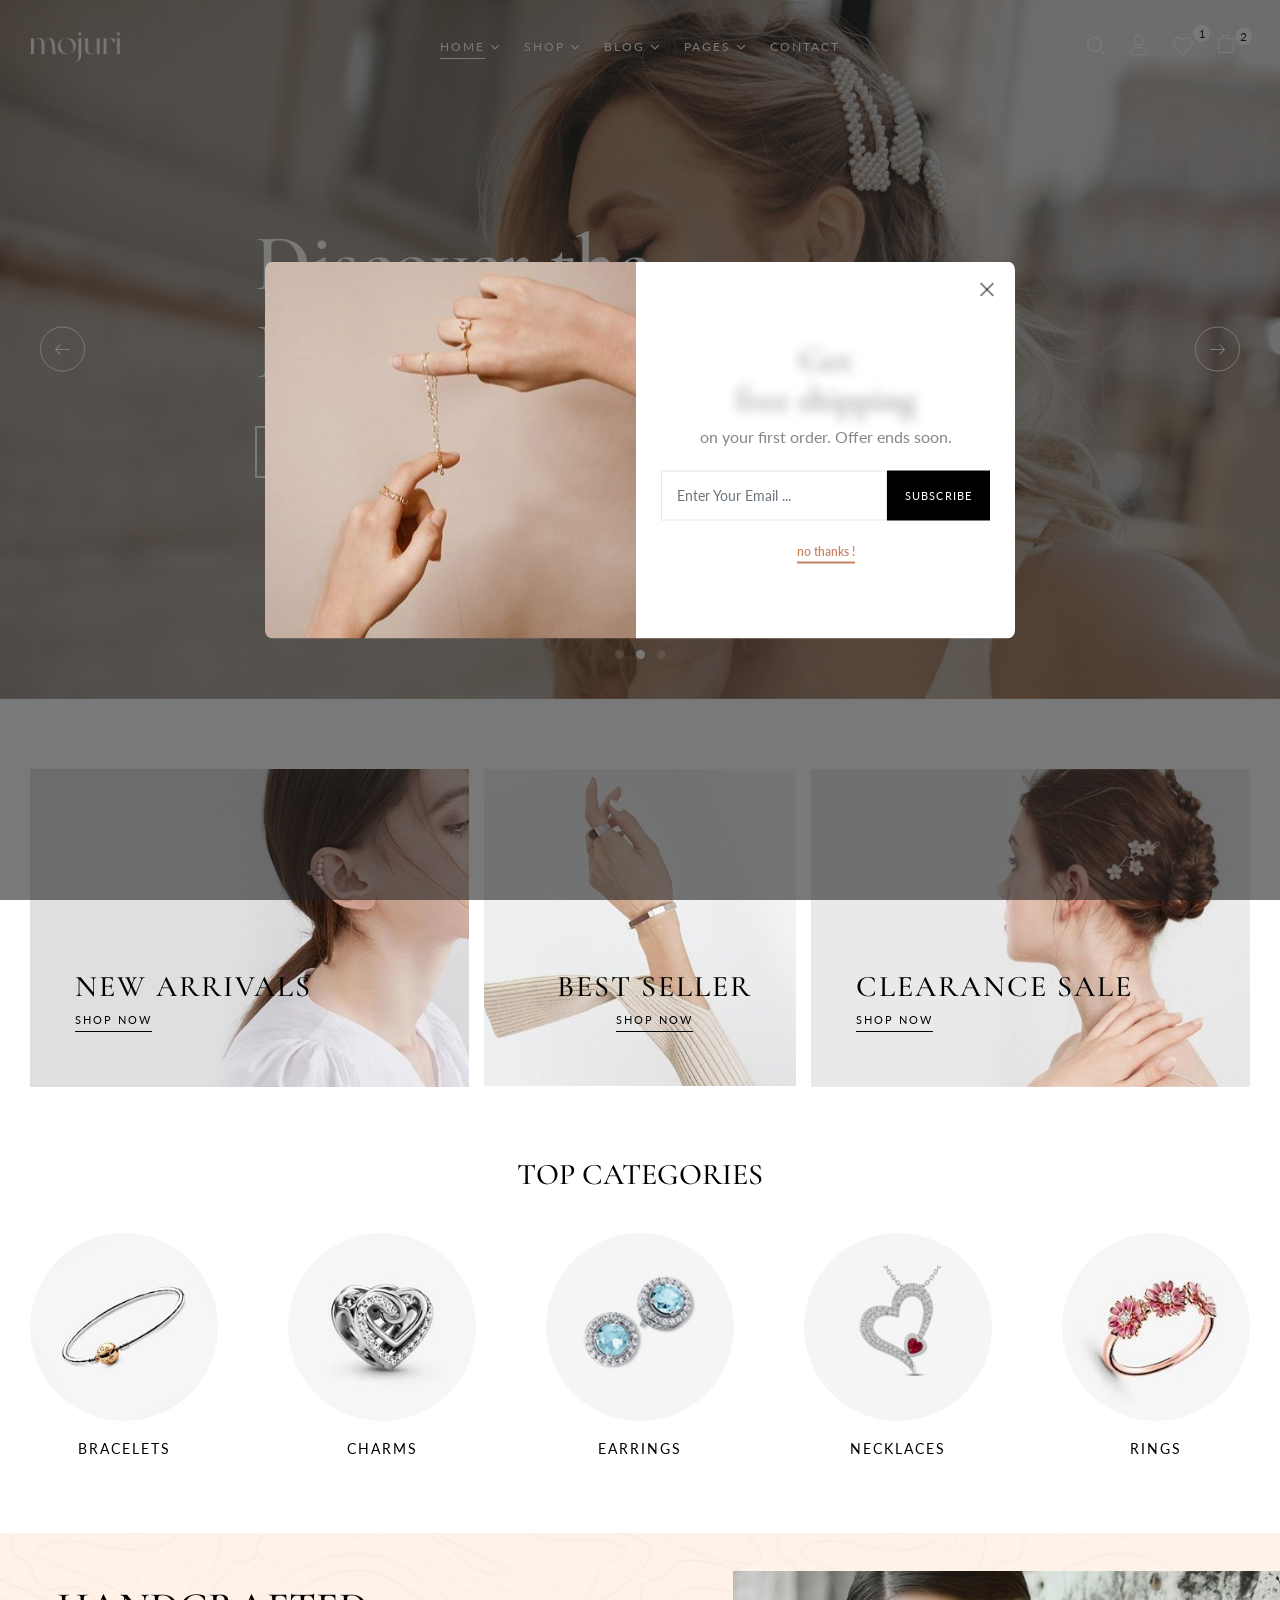
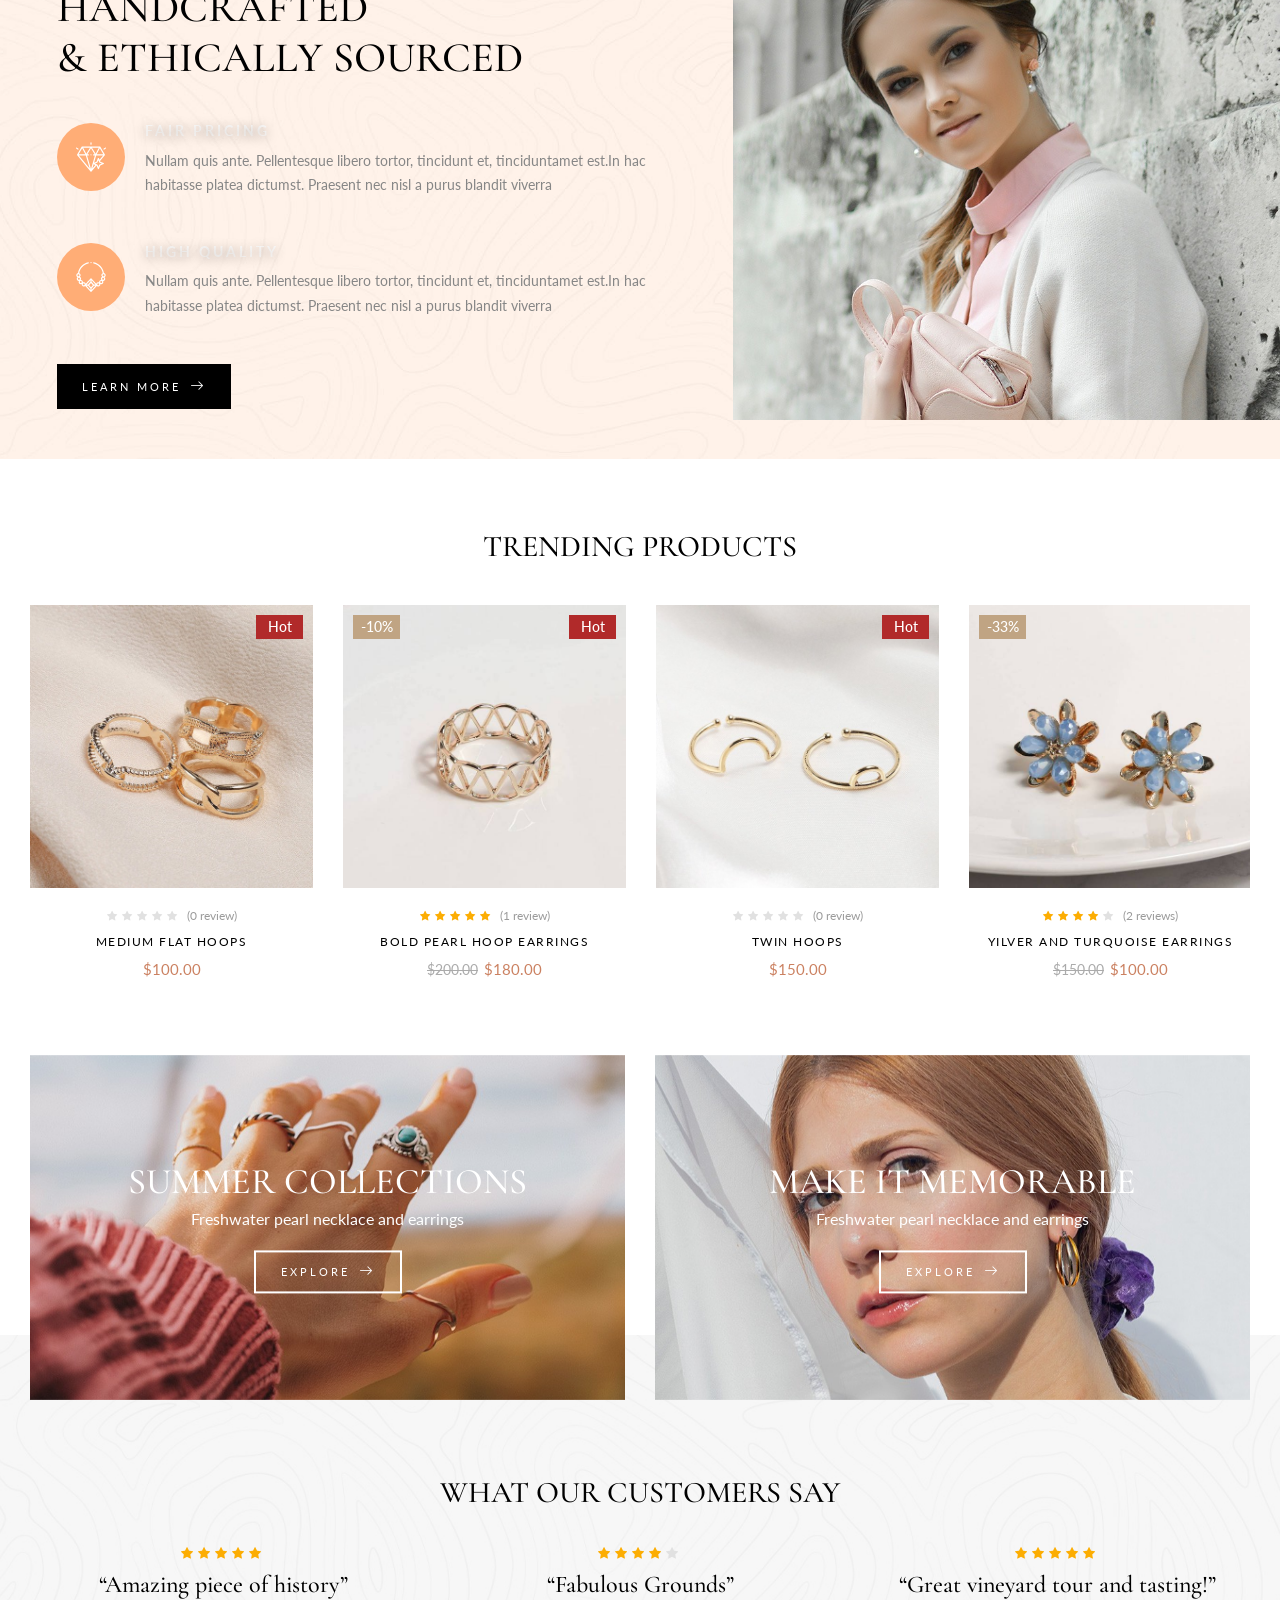
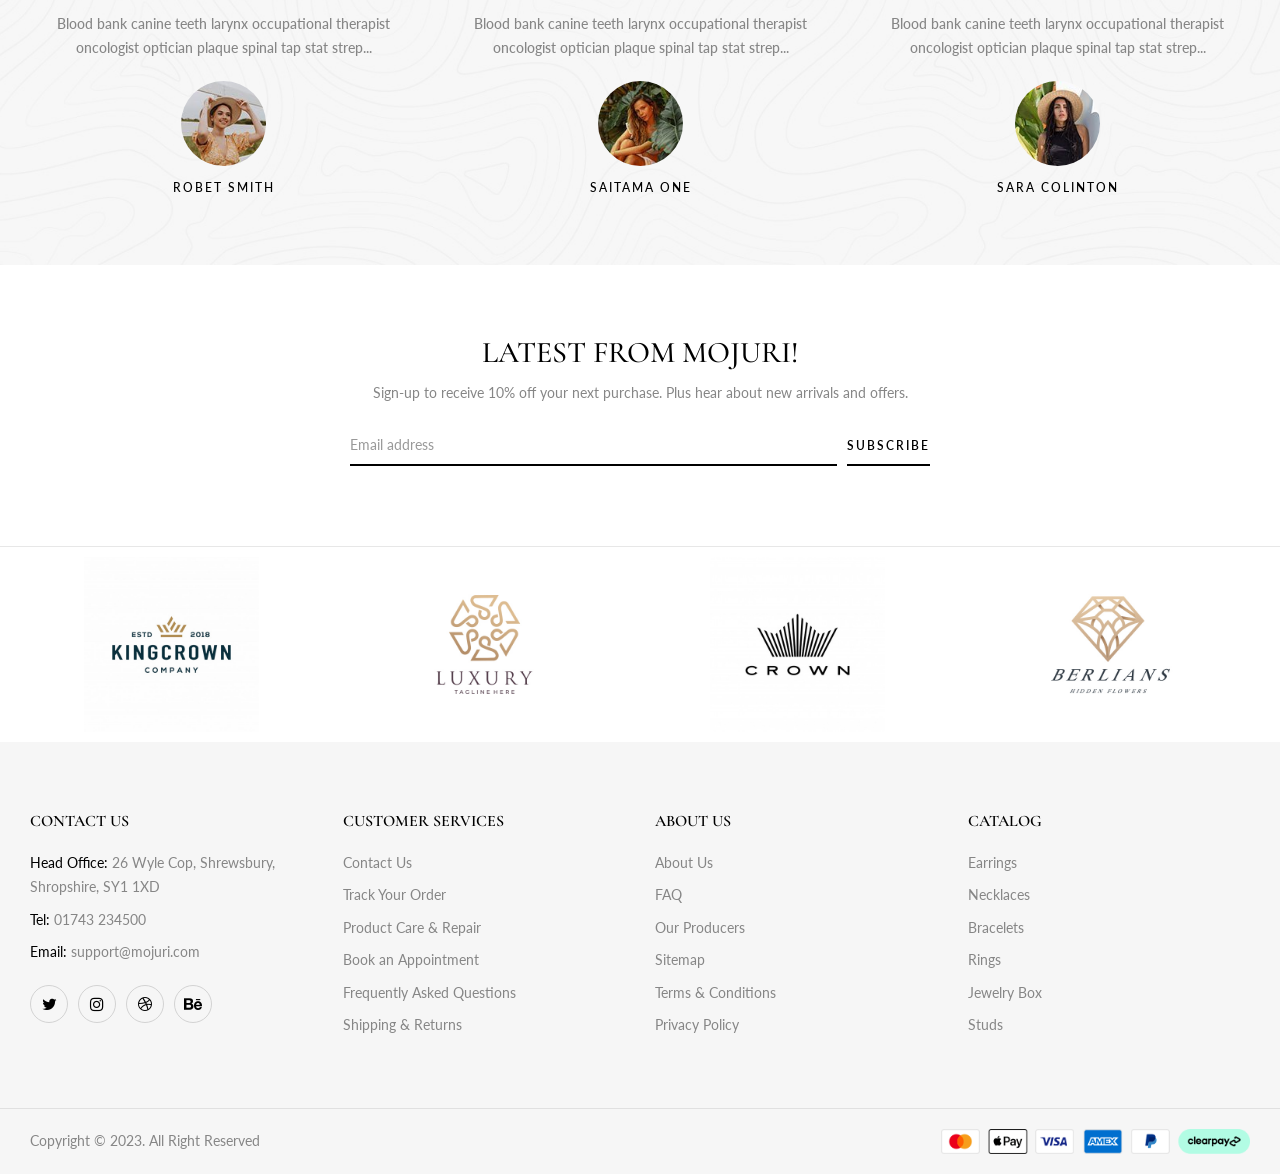
==== commit b891b4bf: "conent update" ====
--- a/index2.html
+++ b/index2.html
@@ -5,7 +5,7 @@
 		<meta charset="UTF-8">
 		<meta http-equiv="X-UA-Compatible" content="IE=edge">
 		<meta name="viewport" content="width=device-width, initial-scale=1">
-		<title>Home Collection | Mojuri</title>
+		<title>Mojuri – Jewelry Store HTML Template</title>
 		
 		<!-- Favicon -->
 		<link rel="shortcut icon" type="image/x-icon" href="media/favicon.png">
@@ -30,12 +30,12 @@
 		<link href="https://fonts.googleapis.com/css2?family=Lato:ital,wght@0,100;0,300;0,400;0,700;0,900;1,100;1,300;1,400;1,700;1,900&display=swap" rel="stylesheet">
 	</head>
 	
-	<body class="home home-2 title-2">
+	<body class="home">
 		<div id="page" class="hfeed page-wrapper">
-			<header id="site-header" class="site-header header-v2">
+			<header id="site-header" class="site-header header-v1 color-white">
 				<div class="header-mobile">
 					<div class="section-padding">
-						<div class="section-container large">
+						<div class="section-container">
 							<div class="row">
 								<div class="col-xl-4 col-lg-4 col-md-4 col-sm-3 col-3 header-left">
 									<div class="navbar-header">
@@ -44,8 +44,8 @@
 								</div>
 								<div class="col-xl-4 col-lg-4 col-md-4 col-sm-6 col-6 header-center">
 									<div class="site-logo">
-										<a href="index2.html">
-											<img width="400" height="79" src="media/logo.png" alt="Mojuri – Jewelry Store HTML Template" />
+										<a href="index.html">
+											<img width="400" height="79" src="media/logo-white.png" alt="Mojuri – Jewelry Store HTML Template" />
 										</a>
 									</div>
 								</div>
@@ -133,17 +133,16 @@
 						<div class="section-padding">
 							<div class="section-container large p-l-r">
 								<div class="row">
-									<div class="col-xl-2 col-lg-2 col-md-12 col-sm-12 col-12 header-left">
-										<div class="header-page-link">
-											<!-- Search -->
-											<div class="search-box">
-												<div class="search-toggle"><i class="icon-search"></i></div>
-											</div>
-										</div>
-									</div>
-
-									<div class="col-xl-8 col-lg-8 col-md-12 col-sm-12 col-12 header-center">
-										<div class="site-navigation left">
+									<div class="col-xl-3 col-lg-3 col-md-12 col-sm-12 col-12 header-left">
+										<div class="site-logo">
+											<a href="index.html">
+												<img width="400" height="140" src="media/logo-white.png" alt="Mojuri – Jewelry Store HTML Template" />
+											</a>
+										</div>
+									</div>
+
+									<div class="col-xl-6 col-lg-6 col-md-12 col-sm-12 col-12 text-center header-center">
+										<div class="site-navigation">
 											<nav id="main-navigation">
 												<ul id="menu-main-menu" class="menu">
 													<li class="level-0 menu-item menu-item-has-children current-menu-item">
@@ -212,22 +211,6 @@
 															</li>
 														</ul>
 													</li>
-													<li class="level-0 menu-item">
-														<a href="shop-details.html"><span class="menu-item-text">Product</span></a>
-													</li>
-												</ul>
-											</nav>
-										</div>
-
-										<div class="site-logo">
-											<a href="index2.html">
-												<img width="400" height="79" src="media/logo.png" alt="Mojuri – Jewelry Store HTML Template" />
-											</a>
-										</div>
-
-										<div class="site-navigation right">
-											<nav id="main-navigation">
-												<ul id="menu-main-menu" class="menu">
 													<li class="level-0 menu-item menu-item-has-children mega-menu mega-menu-fullwidth align-center">
 														<a href="blog-grid-left.html"><span class="menu-item-text">Blog</span></a>
 														<div class="sub-menu">
@@ -363,8 +346,13 @@
 										</div>
 									</div>
 
-									<div class="col-xl-2 col-lg-2 col-md-12 col-sm-12 col-12 header-right">
+									<div class="col-xl-3 col-lg-3 col-md-12 col-sm-12 col-12 header-right">
 										<div class="header-page-link">
+											<!-- Search -->
+											<div class="search-box">
+												<div class="search-toggle"><i class="icon-search"></i></div>
+											</div>
+
 											<!-- Login -->
 											<div class="login-header icon">
 												<a class="active-login" href="#"><i class="icon-user"></i></a>
@@ -420,7 +408,7 @@
 													</div>
 												</div>
 											</div>
-											
+
 											<!-- Wishlist -->
 											<div class="wishlist-box">
 												<a href="shop-wishlist.html"><i class="icon-heart"></i></a>
@@ -489,20 +477,19 @@
 				<div id="main-content" class="main-content">
 					<div id="primary" class="content-area">
 						<div id="content" class="site-content" role="main">
-							<section class="section">
-								<!-- Block Sliders (Layout 2) -->
-								<div class="block block-sliders layout-2 auto-height nav-center">
+							<section class="section m-b-70">
+								<!-- Block Sliders -->
+								<div class="block block-sliders auto-height color-white nav-center">
 									<div class="slick-sliders" data-autoplay="true" data-dots="true" data-nav="true" data-columns4="1" data-columns3="1" data-columns2="1" data-columns1="1" data-columns1440="1" data-columns="1">
 										<div class="item slick-slide">
 											<div class="item-content">
 												<div class="content-image">
-													<img width="1920" height="1080" src="media/slider/2-1.jpg" alt="Image Slider">
-												</div>
-												<div class="item-info horizontal-center vertical-middle text-center">
+													<img width="1920" height="1080" src="media/slider/1-1.jpg" alt="Image Slider">
+												</div>
+												<div class="item-info horizontal-start vertical-middle">
 													<div class="content">
-														<div class="subtitle-slider">TRANSPARENT. HONEST. REVOLUTIONARY.</div>
-														<h2 class="title-slider">Spring Collection</h2>
-														<a class="button button-slider button-black" href="shop-grid-left.html">SHOP NOW</a>
+														<h2 class="title-slider">Discover a <br>world of jewelry</h2>
+														<a class="button-slider button button-white button-outline thick-border" href="shop-grid-left.html">Explore Bestseller</a>
 													</div>
 												</div>
 											</div>
@@ -510,13 +497,12 @@
 										<div class="item slick-slide">
 											<div class="item-content">
 												<div class="content-image">
-													<img width="1920" height="1080" src="media/slider/2-2.jpg" alt="Image Slider">
-												</div>
-												<div class="item-info horizontal-center vertical-middle text-center">
+													<img width="1920" height="1080" src="media/slider/1-2.jpg" alt="Image Slider">
+												</div>
+												<div class="item-info horizontal-start vertical-middle">
 													<div class="content">
-														<div class="subtitle-slider">30% OFF ALL ORDER</div>
-														<h2 class="title-slider">New Arrivals</h2>
-														<a class="button button-slider button-black" href="shop-grid-left.html">SHOP NOW</a>
+														<h2 class="title-slider">Discover the<br> Best of the Best</h2>
+														<a class="button-slider button button-white button-outline thick-border" href="shop-grid-left.html">Explore Bestseller</a>
 													</div>
 												</div>
 											</div>
@@ -524,13 +510,12 @@
 										<div class="item slick-slide">
 											<div class="item-content">
 												<div class="content-image">
-													<img width="1920" height="1080" src="media/slider/2-3.jpg" alt="Image Slider">
-												</div>
-												<div class="item-info horizontal-center vertical-middle text-center">
+													<img width="1920" height="1080" src="media/slider/1-3.jpg" alt="Image Slider">
+												</div>
+												<div class="item-info horizontal-start vertical-middle">
 													<div class="content">
-														<div class="subtitle-slider">30% OFF ALL ORDER</div>
-														<h2 class="title-slider">Oh, Hello Newness!</h2>
-														<a class="button button-slider button-black" href="shop-grid-left.html">SHOP NOW</a>
+														<h2 class="title-slider">Oh,<br> Hello Newness!</h2>
+														<a class="button-slider button button-white button-outline thick-border" href="shop-grid-left.html">Explore Bestseller</a>
 													</div>
 												</div>
 											</div>
@@ -540,49 +525,46 @@
 							</section>
 
 							<section class="section section-padding m-b-70">
-								<div class="section-container">
-									<!-- Block Intro (Layout 2) -->
-									<div class="block block-intro layout-2 text-center">
-										<div class="block-widget-wrap">
-											<div class="intro-image animation-horizontal">
-												<img width="120" height="107" src="media/banner/intro-2.png" alt="">
-											</div>
-											<h2 class="intro-title">
-										 		MOJURI JEWERLY
-											</h2>
-											<div class="intro-text">
-												To provide the best designer jewelry at a reasonable price, while revolutionizing the jewelry industry with transparency and honesty.
-											</div>
-										</div>
-									</div>
-								</div>	
-							</section>
-
-							<section class="section section-padding m-b-70">
-								<div class="section-container">
-									<!-- Block Banners (Layout 3) -->
-									<div class="block block-banners layout-3 banners-effect">
-										<div class="block-widget-wrap">
+								<div class="section-container large">
+									<!-- Block Banners (Layout 1) -->
+									<div class="block block-banners layout-1 banners-effect">
+										<div class="block-widget-wrap small-space">
 											<div class="row">
-												<div class="section-column left">
-													<div class="section-column-inner">
-														<div class="block-widget-banner layout-3">
-															<div class="bg-banner">
-																<div class="banner-wrapper banners">
-																	<div class="banner-image">
-																		<a href="shop-grid-left.html">
-																			<img width="527" height="737" src="media/banner/banner-2-1.jpg" alt="Banner Image">
-																		</a>
-																	</div>
-																	<div class="banner-wrapper-infor">
-																		<div class="info">
-																			<div class="content">
-																				<h3 class="title-banner">Curated by color</h3>
-																				<div class="banner-image-description">
-																			 		Brighten up your look with vibrant gemstone jewelry.
-																				</div>
-																				<a class="button button-outline" href="shop-grid-left.html">SHOP NOW</a>
-																			</div>
+												<div class="section-column left sm-m-b">
+													<div class="block-widget-banner">
+														<div class="bg-banner">
+															<div class="banner-wrapper banners">
+																<div class="banner-image">
+																	<a href="shop-grid-left.html">
+																		<img width="630" height="457" src="media/banner/banner-1-1.jpg" alt="Banner Image">
+																	</a>
+																</div>
+																<div class="banner-wrapper-infor">
+																	<div class="info">
+																		<div class="content">
+																			<h3 class="title-banner">New Arrivals</h3>
+																			<a class="button" href="shop-grid-left.html">Shop Now</a>						
+																		</div>
+																	</div>
+																</div>
+															</div>
+														</div>
+													</div>
+												</div>
+												<div class="section-column center sm-m-b">
+													<div class="block-widget-banner">
+														<div class="bg-banner">
+															<div class="banner-wrapper banners">
+																<div class="banner-image">
+																	<a href="shop-grid-left.html">
+																		<img width="450" height="457" src="media/banner/banner-1-2.jpg" alt="Banner Image">
+																	</a>
+																</div>
+																<div class="banner-wrapper-infor text-center">
+																	<div class="info">
+																		<div class="content">
+																			<h3 class="title-banner">Best Seller</h3>
+																			<a class="button center" href="shop-grid-left.html">Shop Now</a>						
 																		</div>
 																	</div>
 																</div>
@@ -591,46 +573,19 @@
 													</div>
 												</div>
 												<div class="section-column right">
-													<div class="section-column-inner">
-														<div class="block-widget-banner layout-3">
-															<div class="bg-banner">
-																<div class="banner-wrapper banners">
-																	<div class="banner-image">
-																		<a href="shop-grid-left.html">
-																			<img width="527" height="600" src="media/banner/banner-2-2.jpg" alt="Banner Image">
-																		</a>
-																	</div>
-																	<div class="banner-wrapper-infor">
-																		<div class="info">
-																			<div class="content">
-																				<h3 class="title-banner">Make the connection</h3>
-																				<div class="banner-image-description">
-																					Brighten up your look with vibrant gemstone jewelry.
-																				</div>
-																				<a class="button button-outline" href="shop-grid-left.html">SHOP NOW</a>
-																			</div>
-																		</div>
-																	</div>
-																</div>
-															</div>
-														</div>
-														<div class="block-widget-banner layout-3">
-															<div class="bg-banner">
-																<div class="banner-wrapper banners">
-																	<div class="banner-image">
-																		<a href="shop-grid-left.html">
-																			<img width="411" height="438" src="media/banner/banner-2-3.jpg" alt="Banner Image">
-																		</a>
-																	</div>
-																	<div class="banner-wrapper-infor">
-																		<div class="info">
-																			<div class="content">
-																				<h3 class="title-banner">Soak up the savings</h3>
-																				<div class="banner-image-description">
-																					Brighten up your look with vibrant gemstone jewelry.
-																				</div>
-																				<a class="button button-outline" href="shop-grid-left.html">SHOP NOW</a>
-																			</div>
+													<div class="block-widget-banner">
+														<div class="bg-banner">
+															<div class="banner-wrapper banners">
+																<div class="banner-image">
+																	<a href="shop-grid-left.html">
+																		<img width="630" height="457" src="media/banner/banner-1-3.jpg" alt="Banner Image">
+																	</a>
+																</div>
+																<div class="banner-wrapper-infor">
+																	<div class="info">
+																		<div class="content">
+																			<h3 class="title-banner">Clearance Sale</h3>
+																			<a class="button" href="shop-grid-left.html">Shop Now</a>						
 																		</div>
 																	</div>
 																</div>
@@ -644,266 +599,7 @@
 								</div>
 							</section>
 
-							<section class="section section-padding background-img bg-img-3 p-t-60 p-b-70 m-b-70">
-								<div class="section-container">
-									<!-- Block Products (Layout 2) -->
-									<div class="block block-products layout-2 slider">
-										<div class="block-widget-wrap">
-											<div class="block-title"><h2>Trending Products</h2></div>
-											<div class="block-content">
-												<div class="content-product-list slick-wrap">
-													<div class="slick-sliders products-list grid" data-slidestoscroll="true" data-dots="false" data-nav="1" data-columns4="1" data-columns3="2" data-columns2="2" data-columns1="3" data-columns1440="4" data-columns="4">
-														<div class="item-product slick-slide">
-															<div class="items">
-																<div class="products-entry clearfix product-wapper">
-																	<div class="products-thumb">
-																		<div class="product-lable">
-																			<div class="hot">Hot</div>
-																		</div>
-																		<div class="product-thumb-hover">
-																			<a href="shop-details.html">
-																				<img width="600" height="600" src="media/product/6.jpg" class="post-image" alt="">
-																				<img width="600" height="600" src="media/product/6-2.jpg" class="hover-image back" alt="">
-																			</a>
-																		</div>		
-																		<div class="product-button">
-																			<div class="btn-add-to-cart" data-title="Add to cart">
-																				<a rel="nofollow" href="#" class="product-btn button">Add to cart</a>
-																			</div>
-																			<div class="btn-wishlist" data-title="Wishlist">
-																				<button class="product-btn">Add to wishlist</button>
-																			</div>
-																			<div class="btn-compare" data-title="Compare">
-																				<button class="product-btn">Compare</button>
-																			</div>
-																			<span class="product-quickview" data-title="Quick View">
-																				<a href="#" class="quickview quickview-button">Quick View <i class="icon-search"></i></a>
-																			</span>		
-																		</div>
-																	</div>
-																	<div class="products-content">
-																		<div class="contents">
-																			<div class="rating">
-																				<div class="star star-0"></div><span class="count">(0 review)</span>
-																			</div>
-																			<h3 class="product-title"><a href="shop-details.html">Medium Flat Hoops</a></h3>
-																			<span class="price">$100.00</span>
-																		</div>
-																	</div>
-																</div>
-															</div>
-														</div>
-														<div class="item-product slick-slide">
-															<div class="items">
-																<div class="products-entry clearfix product-wapper">
-																	<div class="products-thumb">
-																		<div class="product-lable">
-																			<div class="onsale">-10%</div>
-																			<div class="hot">Hot</div>
-																		</div>
-																		<div class="product-thumb-hover">
-																			<a href="shop-details.html">
-																				<img width="600" height="600" src="media/product/7.jpg" class="post-image" alt="">
-																				<img width="600" height="600" src="media/product/7-2.jpg" class="hover-image back" alt="">
-																			</a>
-																		</div>		
-																		<div class="product-button">
-																			<div class="btn-add-to-cart" data-title="Add to cart">
-																				<a rel="nofollow" href="#" class="product-btn button">Add to cart</a>
-																			</div>
-																			<div class="btn-wishlist" data-title="Wishlist">
-																				<button class="product-btn">Add to wishlist</button>
-																			</div>
-																			<div class="btn-compare" data-title="Compare">
-																				<button class="product-btn">Compare</button>
-																			</div>
-																			<span class="product-quickview" data-title="Quick View">
-																				<a href="#" class="quickview quickview-button">Quick View <i class="icon-search"></i></a>
-																			</span>		
-																		</div>
-																	</div>
-																	<div class="products-content">
-																		<div class="contents">
-																			<div class="rating">
-																				<div class="star star-5"></div><span class="count">(1 review)</span>
-																			</div>
-																			<h3 class="product-title"><a href="shop-details.html">Bold Pearl Hoop Earrings</a></h3>
-																			<span class="price">
-																				<del aria-hidden="true"><span>$200.00</span></del>
-																				<ins><span>$180.00</span></ins>
-																			</span>
-																		</div>
-																	</div>
-																</div>
-															</div>
-														</div>
-														<div class="item-product slick-slide">
-															<div class="items">
-																<div class="products-entry clearfix product-wapper">
-																	<div class="products-thumb">
-																		<div class="product-lable">
-																			<div class="hot">Hot</div>
-																		</div>
-																		<div class="product-thumb-hover">
-																			<a href="shop-details.html">
-																				<img width="600" height="600" src="media/product/9.jpg" class="post-image" alt="">
-																				<img width="600" height="600" src="media/product/9-2.jpg" class="hover-image back" alt="">
-																			</a>
-																		</div>		
-																		<div class="product-button">
-																			<div class="btn-add-to-cart" data-title="Add to cart">
-																				<a rel="nofollow" href="#" class="product-btn button">Add to cart</a>
-																			</div>
-																			<div class="btn-wishlist" data-title="Wishlist">
-																				<button class="product-btn">Add to wishlist</button>
-																			</div>
-																			<div class="btn-compare" data-title="Compare">
-																				<button class="product-btn">Compare</button>
-																			</div>
-																			<span class="product-quickview" data-title="Quick View">
-																				<a href="#" class="quickview quickview-button">Quick View <i class="icon-search"></i></a>
-																			</span>		
-																		</div>
-																	</div>
-																	<div class="products-content">
-																		<div class="contents">
-																			<div class="rating">
-																				<div class="star star-0"></div><span class="count">(0 review)</span>
-																			</div>
-																			<h3 class="product-title"><a href="shop-details.html">Twin Hoops</a></h3>
-																			<span class="price">$150.00</span>
-																		</div>
-																	</div>
-																</div>
-															</div>
-														</div>
-														<div class="item-product slick-slide">
-															<div class="items">
-																<div class="products-entry clearfix product-wapper">
-																	<div class="products-thumb">
-																		<div class="product-lable">
-																			<div class="onsale">-33%</div>
-																		</div>
-																		<div class="product-thumb-hover">
-																			<a href="shop-details.html">
-																				<img width="600" height="600" src="media/product/10.jpg" class="post-image" alt="">
-																				<img width="600" height="600" src="media/product/10-2.jpg" class="hover-image back" alt="">
-																			</a>
-																		</div>		
-																		<div class="product-button">
-																			<div class="btn-add-to-cart" data-title="Add to cart">
-																				<a rel="nofollow" href="#" class="product-btn button">Add to cart</a>
-																			</div>
-																			<div class="btn-wishlist" data-title="Wishlist">
-																				<button class="product-btn">Add to wishlist</button>
-																			</div>
-																			<div class="btn-compare" data-title="Compare">
-																				<button class="product-btn">Compare</button>
-																			</div>
-																			<span class="product-quickview" data-title="Quick View">
-																				<a href="#" class="quickview quickview-button">Quick View <i class="icon-search"></i></a>
-																			</span>		
-																		</div>
-																	</div>
-																	<div class="products-content">
-																		<div class="contents">
-																			<div class="rating">
-																				<div class="star star-4"></div><span class="count">(2 reviews)</span>
-																			</div>
-																			<h3 class="product-title"><a href="shop-details.html">Yilver And Turquoise Earrings</a></h3>
-																			<span class="price">
-																				<del aria-hidden="true"><span>$150.00</span></del> 
-																				<ins><span>$100.00</span></ins>
-																			</span>
-																		</div>
-																	</div>
-																</div>
-															</div>
-														</div>
-														<div class="item-product slick-slide">
-															<div class="items">
-																<div class="products-entry clearfix product-wapper">
-																	<div class="products-thumb">
-																		<div class="product-lable">
-																			<div class="onsale">-7%</div>
-																		</div>
-																		<div class="product-thumb-hover">
-																			<a href="shop-details.html">
-																				<img width="600" height="600" src="media/product/11.jpg" class="post-image" alt="">
-																				<img width="600" height="600" src="media/product/11-2.jpg" class="hover-image back" alt="">
-																			</a>
-																		</div>
-																		<div class="product-button">
-																			<div class="btn-add-to-cart" data-title="Add to cart">
-																				<a rel="nofollow" href="#" class="product-btn button">Add to cart</a>
-																			</div>
-																			<div class="btn-wishlist" data-title="Wishlist">
-																				<button class="product-btn">Add to wishlist</button>
-																			</div>
-																			<div class="btn-compare" data-title="Compare">
-																				<button class="product-btn">Compare</button>
-																			</div>
-																			<span class="product-quickview" data-title="Quick View">
-																				<a href="#" class="quickview quickview-button">Quick View <i class="icon-search"></i></a>
-																			</span>		
-																		</div>
-																		<div class="product-stock">    
-																			<span class="stock">Out Of Stock</span>
-																		</div>
-																	</div>
-																	<div class="products-content">
-																		<div class="contents">
-																			<div class="rating">
-																				<div class="star star-5"></div><span class="count">(1 review)</span>
-																			</div>
-																			<h3 class="product-title"><a href="shop-details.html">Medium Flat Hoops</a></h3>
-																			<span class="price">
-																				<del aria-hidden="true"><span>$150.00</span></del> 
-																				<ins><span>$140.00</span></ins>
-																			</span>
-																		</div>
-																	</div>
-																</div>
-															</div>
-														</div>
-													</div>
-												</div>
-											</div>
-										</div>
-									</div>
-								</div>
-							</section>
-
 							<section class="section section-padding m-b-70">
-								<div class="section-container">
-									<!-- Block Intro (Layout 3) -->
-									<div class="block block-intro layout-3">
-										<div class="block-widget-wrap">
-											<div class="row">
-												<div class="section-column left">
-													<div class="intro-wrap">
-														<h2 class="intro-title">Jewellery Online<br> at the Most Affordable Price</h2>
-														<div class="intro-item">
-															Behind our 15-year success is our panel of expert jewellers who have been scouring the entire globe in pursuit of the best and most stunning jewellery that can be offered at affordable price for you. 
-														</div>
-														<div class="intro-item">
-															Visit our online catalogue and shop for the finest earrings, rings, bracelets, watches, silver, and the most luxurious gemstones. 
-														</div>
-														<div class="intro-btn">
-															<a href="shop-grid-left.html" class="button button-outline animation-horizontal">Read more</a>
-														</div>
-													</div>
-												</div>
-												<div class="section-column right animation-horizontal hover-opacity">
-													<img width="690" height="498" src="media/banner/intro-2.jpg" alt="intro">
-												</div>
-											</div>
-										</div>
-									</div>
-								</div>
-							</section>
-
-							<section class="section section-padding top-border p-t-70 m-b-70">
 								<div class="section-container">
 									<!-- Block Product Categories -->
 									<div class="block block-product-cats slider round-border">
@@ -1004,12 +700,345 @@
 								</div>
 							</section>
 
-							<section class="section section-padding top-border p-t-70 m-b-70">
+							<section class="section background-img bg-img-1 m-b-70">
+								<!-- Block Intro -->
+								<div class="block block-intro">
+									<div class="row">
+										<div class="section-column left">
+											<div class="intro-wrap">
+												<h2 class="intro-title">Handcrafted<br> &amp; Ethically Sourced</h2>
+												<div class="intro-item">
+													<div class="icon">
+														<span class="wrap animation-horizontal">
+															<svg xmlns="http://www.w3.org/2000/svg" id="Capa_1" height="100%" viewBox="0 0 512.001 512.001" width="100%"><g><g><g><g><path d="m479.371 131.029c-3.099 0-6.154-1.436-8.11-4.139-3.236-4.475-2.233-10.727 2.241-13.963l22.638-16.376c4.475-3.239 10.727-2.233 13.964 2.241 3.236 4.475 2.233 10.727-2.241 13.963l-22.638 16.376c-1.772 1.281-3.823 1.898-5.854 1.898z"></path></g></g><g><g><path d="m32.63 131.029c-2.032 0-4.082-.617-5.854-1.898l-22.637-16.376c-4.475-3.237-5.478-9.488-2.241-13.963 3.238-4.474 9.49-5.478 13.964-2.241l22.638 16.375c4.475 3.237 5.478 9.488 2.241 13.963-1.956 2.703-5.012 4.14-8.111 4.14z"></path></g></g><g><g><path d="m256.001 49.025c-5.522 0-10-4.477-10-10v-23.867c0-5.523 4.478-10 10-10s10 4.477 10 10v23.866c0 5.523-4.478 10.001-10 10.001z"></path></g></g><g><path d="m492.647 215.277-77.499-133.949c-1.787-3.09-5.086-4.992-8.655-4.992h-300.986c-3.569 0-6.868 1.902-8.655 4.992l-77.498 133.949c-2.092 3.614-1.717 8.147.939 11.369l227.991 276.558c1.899 2.305 4.729 3.639 7.716 3.639s5.816-1.334 7.716-3.639l85.631-103.871 1.009.399 22.572 57.368c1.505 3.824 5.196 6.338 9.306 6.338s7.801-2.514 9.306-6.338l22.572-57.368 57.228-22.623c3.817-1.509 6.324-5.196 6.324-9.3s-2.507-7.791-6.323-9.3l-57.229-22.623-4.026-10.231 81.621-99.009c2.657-3.222 3.032-7.754.94-11.369zm-25.994-4.992h-113.904l53.737-103.991zm-210.652 248.864-67.465-228.863h22.259c5.522 0 10-4.477 10-10s-4.478-10-10-10h-17.303l62.508-102.427 62.508 102.426h-17.301c-5.522 0-10 4.477-10 10s4.478 10 10 10h22.26zm79.601-259.246-63.204-103.567h116.722zm-167.918 30.382 65.943 223.697-184.414-223.697zm8.713-30.382-53.517-103.567h116.722zm-70.883-93.609 53.736 103.991h-113.902zm172.86 347.689 21.836-74.074 29.588 11.696zm162.089-86.174-37.741 14.919c-2.577 1.019-4.615 3.06-5.63 5.638l-14.857 37.76-14.857-37.76c-1.015-2.578-3.053-4.62-5.63-5.638l-37.741-14.919 37.742-14.92c2.576-1.019 4.614-3.06 5.629-5.638l14.857-37.76 14.857 37.76c1.015 2.578 3.053 4.62 5.629 5.638zm-48.923-89.291c-1.505-3.824-5.196-6.338-9.306-6.338s-7.801 2.514-9.306 6.338l-22.572 57.368-42.071 16.631 36.032-122.232h118.47l-61.075 74.087z"></path><g><path d="m256.18 230.291c-4.12 0-7.897-2.638-9.35-6.483-1.491-3.948-.269-8.58 3.006-11.255 3.235-2.643 7.897-2.987 11.481-.842 3.583 2.144 5.496 6.426 4.674 10.529-.924 4.61-5.103 8.051-9.811 8.051z"></path></g></g></g></g></svg>
+														</span>
+													</div>
+													<div class="content">
+														<h3 class="title">FAIR PRICING</h3>
+														<div class="text">Nullam quis ante. Pellentesque libero tortor, tincidunt et, tinciduntamet est.In hac habitasse platea dictumst. Praesent nec nisl a purus blandit viverra</div>
+													</div>
+												</div>
+												<div class="intro-item">
+													<div class="icon">
+														<span class="wrap animation-horizontal">
+															<svg xmlns="http://www.w3.org/2000/svg" id="Capa_1" height="100%" viewBox="0 0 511.985 511.985" width="100%"><g><g><path d="m256.002 19.995c-4.193 0-8.038-2.714-9.438-6.667-1.415-3.996-.091-8.565 3.231-11.192 3.218-2.545 7.81-2.846 11.333-.741 3.587 2.144 5.493 6.408 4.697 10.512-.902 4.643-5.097 8.088-9.823 8.088z"></path><path d="m486.898 258.449c12.552-6.567 20.748-20.113 19.768-35.14-.641-9.838-5.073-18.839-12.478-25.343-4.91-4.312-10.737-7.185-16.974-8.444-14.109-91.307-83.346-165.063-174.016-184.544-5.399-1.16-10.723 2.277-11.883 7.68-1.162 5.402 2.278 10.723 7.68 11.884 82.042 17.628 144.813 84.063 158.199 166.49-14.984 5.483-25.248 20.366-24.158 37.083.64 9.831 5.066 18.824 12.46 25.326-8.551 4.454-14.918 11.927-17.963 21.102-3.64 10.962-1.835 22.447 3.935 31.503-1.269-.047-2.548-.03-3.833.054-9.835.642-18.83 5.079-25.331 12.493-7.141 8.146-10.047 18.579-8.897 28.58-.57-.221-1.148-.429-1.732-.623-9.356-3.111-19.359-2.388-28.169 2.032-8.947 4.489-15.278 12.151-18.315 20.944l-81.746-89.114-.161-.16c-4.044-4.041-10.602-4.025-14.626.035l-.032.032c-.002.002-81.832 89.207-81.832 89.207-3.037-8.793-9.368-16.455-18.315-20.944-8.81-4.42-18.817-5.144-28.169-2.032-.584.194-1.162.402-1.732.623 1.15-10.002-1.756-20.435-8.897-28.581-6.501-7.413-15.496-11.85-25.331-12.492-1.284-.085-2.563-.103-3.831-.056 5.769-9.056 7.574-20.539 3.935-31.5-3.046-9.176-9.413-16.649-17.964-21.103 7.394-6.502 11.819-15.495 12.46-25.326 1.09-16.717-9.173-31.6-24.157-37.083 13.363-82.19 76.353-148.774 157.896-166.426 5.366-1.162 9.066-6.345 8.026-11.735-1.066-5.526-6.455-9.066-11.928-7.893-90.28 19.398-159.919 93.388-174.016 184.542-6.234 1.26-12.064 4.135-16.973 8.446-7.405 6.504-11.838 15.504-12.479 25.343-.98 15.028 7.216 28.573 19.768 35.14-10.777 9.503-15.465 24.89-10.66 39.366 3.107 9.358 9.668 16.946 18.478 21.365 5.21 2.614 10.837 3.935 16.5 3.935.477 0 .955-.01 1.433-.028-8.588 13.487-7.683 31.584 3.374 44.198 6.501 7.413 15.496 11.85 25.331 12.492.822.054 1.64.08 2.455.08 4.598 0 9.089-.848 13.29-2.48-1.698 14.954 5.912 30.08 20.119 37.209 5.21 2.614 10.836 3.934 16.499 3.934 3.914 0 7.847-.631 11.67-1.902 4.973-1.653 9.445-4.285 13.207-7.712l91.792 100.065c.005.005.018.019.04.04 4.089 3.962 10.592 3.958 14.72.036l.03-.029 91.836-100.113c3.762 3.427 8.234 6.058 13.207 7.712 3.824 1.271 7.755 1.902 11.67 1.902 5.662 0 11.289-1.32 16.499-3.934 14.206-7.128 21.817-22.255 20.119-37.209 4.201 1.632 8.691 2.48 13.29 2.48.815 0 1.634-.026 2.455-.08 9.835-.642 18.83-5.079 25.331-12.493 11.057-12.613 11.962-30.709 3.375-44.197.477.019.955.028 1.432.028 5.662 0 11.29-1.321 16.5-3.935 8.809-4.419 15.371-12.007 18.478-21.365 4.806-14.475.117-29.862-10.659-39.365zm-18.146-49.608c4.491-.292 8.841 1.184 12.229 4.16 3.391 2.979 5.422 7.101 5.716 11.61.607 9.302-6.459 17.364-15.749 17.971-4.492.296-8.841-1.183-12.23-4.159-3.391-2.978-5.421-7.101-5.715-11.609-.606-9.303 6.459-17.366 15.749-17.973zm-212.76 224.088-32.196-38.257 32.196-38.257 32.195 38.257zm10.006-95.702v-24.429l65.927 71.869h-26.004zm-20.011-24.429v24.429l-39.924 47.44h-26.003zm-220.7-88.188c.294-4.507 2.324-8.63 5.716-11.609 3.106-2.728 7.014-4.197 11.109-4.197.371 0 .746.012 1.121.036 9.29.607 16.355 8.67 15.749 17.973-.294 4.507-2.324 8.631-5.715 11.609-3.389 2.974-7.728 4.445-12.23 4.159-9.291-.606-16.357-8.668-15.75-17.971zm16.591 76.684c-4.032-2.023-7.036-5.497-8.459-9.783-2.937-8.849 1.863-18.438 10.7-21.377 1.749-.581 3.547-.87 5.337-.87 2.59 0 5.163.604 7.546 1.8 4.031 2.023 7.036 5.496 8.459 9.783 2.937 8.849-1.863 18.438-10.701 21.377-4.278 1.422-8.854 1.093-12.882-.93zm51.2 54.354c-3.389 2.977-7.74 4.454-12.23 4.16-4.499-.294-8.614-2.324-11.588-5.716-6.145-7.01-5.447-17.715 1.557-23.864 3.105-2.728 7.013-4.197 11.107-4.197.373 0 .747.012 1.123.036 4.499.294 8.614 2.324 11.588 5.716 6.142 7.011 5.445 17.717-1.557 23.865zm44.184 41.98c-4.28 1.422-8.854 1.093-12.882-.929-8.327-4.177-11.704-14.358-7.528-22.695 2.022-4.035 5.491-7.042 9.77-8.465 1.749-.581 3.546-.87 5.336-.87 2.59 0 5.164.604 7.547 1.8 8.326 4.177 11.704 14.357 7.528 22.694-2.021 4.036-5.492 7.042-9.771 8.465zm68.801 7.05 39.924 47.44v24.429l-65.927-71.869zm59.935 71.869v-24.429l39.923-47.44h26.004zm121.606-79.848c-4.029 2.023-8.604 2.352-12.882.929-4.279-1.423-7.749-4.429-9.771-8.465-4.175-8.337-.797-18.517 7.528-22.694 4.03-2.022 8.604-2.354 12.883-.93 4.279 1.423 7.748 4.429 9.77 8.465 4.176 8.337.799 18.518-7.528 22.695zm55.122-42.607c-2.974 3.392-7.09 5.423-11.588 5.717-4.488.293-8.841-1.183-12.229-4.16-.001 0-.001 0-.001 0-7.003-6.149-7.699-16.855-1.556-23.863 2.974-3.392 7.09-5.423 11.588-5.717.375-.024.749-.036 1.123-.036 4.094 0 8.001 1.469 11.108 4.197 7.002 6.148 7.699 16.853 1.555 23.862zm35.839-62.581c-1.423 4.286-4.426 7.76-8.459 9.783-4.03 2.023-8.604 2.353-12.882.93-8.838-2.939-13.638-12.528-10.7-21.378 1.422-4.285 4.426-7.759 8.458-9.782 4.03-2.023 8.604-2.353 12.882-.93 8.838 2.94 13.638 12.529 10.701 21.377z"></path></g></g></svg>
+														</span>
+													</div>
+													<div class="content">
+														<h3 class="title">HIGH QUALITY</h3>
+														<div class="text">Nullam quis ante. Pellentesque libero tortor, tincidunt et, tinciduntamet est.In hac habitasse platea dictumst. Praesent nec nisl a purus blandit viverra</div>
+													</div>
+												</div>
+												<div class="intro-btn">
+													<a href="shop-grid-left.html" class="button button-black button-arrow animation-horizontal">LEARN MORE</a>
+												</div>
+											</div>
+										</div>
+										<div class="section-column right">
+											<a href="#">
+												<img class="hover-opacity" width="820" height="674" src="media/banner/intro-1.jpg" alt="intro">
+											</a>
+										</div>
+									</div>
+								</div>
+							</section>
+
+							<section class="section section-padding m-b-70">
+								<div class="section-container large">
+									<!-- Block Products -->
+									<div class="block block-products slider">
+										<div class="block-widget-wrap">
+											<div class="block-title"><h2>Trending Products</h2></div>
+											<div class="block-content">
+												<div class="content-product-list slick-wrap">
+													<div class="slick-sliders products-list grid" data-slidestoscroll="true" data-dots="false" data-nav="1" data-columns4="1" data-columns3="2" data-columns2="2" data-columns1="3" data-columns1440="4" data-columns="4">
+														<div class="item-product slick-slide">
+															<div class="items">
+																<div class="products-entry clearfix product-wapper">
+																	<div class="products-thumb">
+																		<div class="product-lable">
+																			<div class="hot">Hot</div>
+																		</div>
+																		<div class="product-thumb-hover">
+																			<a href="shop-details.html">
+																				<img width="600" height="600" src="media/product/1.jpg" class="post-image" alt="">
+																				<img width="600" height="600" src="media/product/1-2.jpg" class="hover-image back" alt="">
+																			</a>
+																		</div>		
+																		<div class="product-button">
+																			<div class="btn-add-to-cart" data-title="Add to cart">
+																				<a rel="nofollow" href="#" class="product-btn button">Add to cart</a>
+																			</div>
+																			<div class="btn-wishlist" data-title="Wishlist">
+																				<button class="product-btn">Add to wishlist</button>
+																			</div>
+																			<div class="btn-compare" data-title="Compare">
+																				<button class="product-btn">Compare</button>
+																			</div>
+																			<span class="product-quickview" data-title="Quick View">
+																				<a href="#" class="quickview quickview-button">Quick View <i class="icon-search"></i></a>
+																			</span>		
+																		</div>
+																	</div>
+																	<div class="products-content">
+																		<div class="contents">
+																			<div class="rating">
+																				<div class="star star-0"></div><span class="count">(0 review)</span>
+																			</div>
+																			<h3 class="product-title"><a href="shop-details.html">Medium Flat Hoops</a></h3>
+																			<span class="price">$100.00</span>
+																		</div>
+																	</div>
+																</div>
+															</div>
+														</div>
+														<div class="item-product slick-slide">
+															<div class="items">
+																<div class="products-entry clearfix product-wapper">
+																	<div class="products-thumb">
+																		<div class="product-lable">
+																			<div class="onsale">-10%</div>
+																			<div class="hot">Hot</div>
+																		</div>
+																		<div class="product-thumb-hover">
+																			<a href="shop-details.html">
+																				<img width="600" height="600" src="media/product/2.jpg" class="post-image" alt="">
+																				<img width="600" height="600" src="media/product/2-2.jpg" class="hover-image back" alt="">
+																			</a>
+																		</div>		
+																		<div class="product-button">
+																			<div class="btn-add-to-cart" data-title="Add to cart">
+																				<a rel="nofollow" href="#" class="product-btn button">Add to cart</a>
+																			</div>
+																			<div class="btn-wishlist" data-title="Wishlist">
+																				<button class="product-btn">Add to wishlist</button>
+																			</div>
+																			<div class="btn-compare" data-title="Compare">
+																				<button class="product-btn">Compare</button>
+																			</div>
+																			<span class="product-quickview" data-title="Quick View">
+																				<a href="#" class="quickview quickview-button">Quick View <i class="icon-search"></i></a>
+																			</span>		
+																		</div>
+																	</div>
+																	<div class="products-content">
+																		<div class="contents">
+																			<div class="rating">
+																				<div class="star star-5"></div><span class="count">(1 review)</span>
+																			</div>
+																			<h3 class="product-title"><a href="shop-details.html">Bold Pearl Hoop Earrings</a></h3>
+																			<span class="price">
+																				<del aria-hidden="true"><span>$200.00</span></del>
+																				<ins><span>$180.00</span></ins>
+																			</span>
+																		</div>
+																	</div>
+																</div>
+															</div>
+														</div>
+														<div class="item-product slick-slide">
+															<div class="items">
+																<div class="products-entry clearfix product-wapper">
+																	<div class="products-thumb">
+																		<div class="product-lable">
+																			<div class="hot">Hot</div>
+																		</div>
+																		<div class="product-thumb-hover">
+																			<a href="shop-details.html">
+																				<img width="600" height="600" src="media/product/3.jpg" class="post-image" alt="">
+																				<img width="600" height="600" src="media/product/3-2.jpg" class="hover-image back" alt="">
+																			</a>
+																		</div>		
+																		<div class="product-button">
+																			<div class="btn-add-to-cart" data-title="Add to cart">
+																				<a rel="nofollow" href="#" class="product-btn button">Add to cart</a>
+																			</div>
+																			<div class="btn-wishlist" data-title="Wishlist">
+																				<button class="product-btn">Add to wishlist</button>
+																			</div>
+																			<div class="btn-compare" data-title="Compare">
+																				<button class="product-btn">Compare</button>
+																			</div>
+																			<span class="product-quickview" data-title="Quick View">
+																				<a href="#" class="quickview quickview-button">Quick View <i class="icon-search"></i></a>
+																			</span>		
+																		</div>
+																	</div>
+																	<div class="products-content">
+																		<div class="contents">
+																			<div class="rating">
+																				<div class="star star-0"></div><span class="count">(0 review)</span>
+																			</div>
+																			<h3 class="product-title"><a href="shop-details.html">Twin Hoops</a></h3>
+																			<span class="price">$150.00</span>
+																		</div>
+																	</div>
+																</div>
+															</div>
+														</div>
+														<div class="item-product slick-slide">
+															<div class="items">
+																<div class="products-entry clearfix product-wapper">
+																	<div class="products-thumb">
+																		<div class="product-lable">
+																			<div class="onsale">-33%</div>
+																		</div>
+																		<div class="product-thumb-hover">
+																			<a href="shop-details.html">
+																				<img width="600" height="600" src="media/product/4.jpg" class="post-image" alt="">
+																				<img width="600" height="600" src="media/product/4-2.jpg" class="hover-image back" alt="">
+																			</a>
+																		</div>		
+																		<div class="product-button">
+																			<div class="btn-add-to-cart" data-title="Add to cart">
+																				<a rel="nofollow" href="#" class="product-btn button">Add to cart</a>
+																			</div>
+																			<div class="btn-wishlist" data-title="Wishlist">
+																				<button class="product-btn">Add to wishlist</button>
+																			</div>
+																			<div class="btn-compare" data-title="Compare">
+																				<button class="product-btn">Compare</button>
+																			</div>
+																			<span class="product-quickview" data-title="Quick View">
+																				<a href="#" class="quickview quickview-button">Quick View <i class="icon-search"></i></a>
+																			</span>		
+																		</div>
+																	</div>
+																	<div class="products-content">
+																		<div class="contents">
+																			<div class="rating">
+																				<div class="star star-4"></div><span class="count">(2 reviews)</span>
+																			</div>
+																			<h3 class="product-title"><a href="shop-details.html">Yilver And Turquoise Earrings</a></h3>
+																			<span class="price">
+																				<del aria-hidden="true"><span>$150.00</span></del> 
+																				<ins><span>$100.00</span></ins>
+																			</span>
+																		</div>
+																	</div>
+																</div>
+															</div>
+														</div>
+														<div class="item-product slick-slide">
+															<div class="items">
+																<div class="products-entry clearfix product-wapper">
+																	<div class="products-thumb">
+																		<div class="product-lable">
+																			<div class="onsale">-7%</div>
+																		</div>
+																		<div class="product-thumb-hover">
+																			<a href="shop-details.html">
+																				<img width="600" height="600" src="media/product/13.jpg" class="post-image" alt="">
+																				<img width="600" height="600" src="media/product/13-2.jpg" class="hover-image back" alt="">
+																			</a>
+																		</div>
+																		<div class="product-button">
+																			<div class="btn-add-to-cart" data-title="Add to cart">
+																				<a rel="nofollow" href="#" class="product-btn button">Add to cart</a>
+																			</div>
+																			<div class="btn-wishlist" data-title="Wishlist">
+																				<button class="product-btn">Add to wishlist</button>
+																			</div>
+																			<div class="btn-compare" data-title="Compare">
+																				<button class="product-btn">Compare</button>
+																			</div>
+																			<span class="product-quickview" data-title="Quick View">
+																				<a href="#" class="quickview quickview-button">Quick View <i class="icon-search"></i></a>
+																			</span>		
+																		</div>
+																		<div class="product-stock">    
+																			<span class="stock">Out Of Stock</span>
+																		</div>
+																	</div>
+																	<div class="products-content">
+																		<div class="contents">
+																			<div class="rating">
+																				<div class="star star-5"></div><span class="count">(1 review)</span>
+																			</div>
+																			<h3 class="product-title"><a href="shop-details.html">Medium Flat Hoops</a></h3>
+																			<span class="price">
+																				<del aria-hidden="true"><span>$150.00</span></del> 
+																				<ins><span>$140.00</span></ins>
+																			</span>
+																		</div>
+																	</div>
+																</div>
+															</div>
+														</div>
+													</div>
+												</div>
+											</div>
+										</div>
+									</div>
+								</div>
+							</section>
+
+							<section class="section section-padding">
+								<div class="section-container large">
+									<!-- Block Banners (Layout 2) -->
+									<div class="block block-banners layout-2 banners-effect">
+										<div class="block-widget-wrap">
+											<div class="row">
+												<div class="col-md-6">
+													<div class="block-widget-banner m-b-15">
+														<div class="bg-banner">
+															<div class="banner-wrapper banners">
+																<div class="banner-image">
+																	<a href="shop-grid-left.html">
+																		<img width="856" height="496" src="media/banner/banner-1-4.jpg" alt="Banner Image">
+																	</a>
+																</div>
+																<div class="banner-wrapper-infor">
+																	<div class="info">
+																		<div class="content">
+																			<h3 class="title-banner">Summer Collections</h3>
+																			<div class="banner-image-description">
+																 		 		Freshwater pearl necklace and earrings
+																			</div>
+																			<a class="button button-outline thick-border border-white button-arrow" href="shop-grid-left.html">Explore</a>
+																		</div>
+																	</div>
+																</div>
+															</div>
+														</div>
+													</div>
+												</div>
+												<div class="col-md-6">
+													<div class="block-widget-banner">
+														<div class="bg-banner">
+															<div class="banner-wrapper banners">
+																<div class="banner-image">
+																	<a href="shop-grid-left.html">
+																		<img width="856" height="496" src="media/banner/banner-1-5.jpg" alt="Banner Image">
+																	</a>
+																</div>
+																<div class="banner-wrapper-infor">
+																	<div class="info">
+																		<div class="content">
+																			<h3 class="title-banner"> Make It Memorable</h3>
+																			<div class="banner-image-description">
+																		 		Freshwater pearl necklace and earrings
+																			</div>
+																			<a class="button button-outline thick-border border-white button-arrow" href="shop-grid-left.html">Explore</a>
+																		</div>
+																	</div>
+																</div>
+															</div>
+														</div>
+													</div>
+												</div>
+											</div>
+										</div>
+									</div>
+								</div>
+							</section>
+
+							<section class="section section-padding background-img bg-img-2 m-b-70 p-t-140 p-b-70 m-t-n-130">
 								<div class="section-container">
 									<!-- Block Testimonial -->
 									<div class="block block-testimonial layout-2">
 										<div class="block-widget-wrap">
-											<div class="block-title"><h2>Happy Clients Says</h2></div>
+											<div class="block-title"><h2>What Our Customers Say</h2></div>
 											<div class="block-content">
 												<div class="testimonial-wrap slick-wrap">
 													<div class="slick-sliders" data-slidestoscroll="true" data-slidestoscroll="true" data-nav="1" data-dots="0" data-columns4="1" data-columns3="1" data-columns2="1" data-columns1="2" data-columns="3">
@@ -1113,7 +1142,7 @@
 								</div>
 							</section>
 
-							<section class="section section-padding top-border p-t-70 m-b-70">
+							<section class="section section-padding m-b-80">
 								<div class="section-container">
 									<!-- Block Newsletter (Layout 2) -->
 									<div class="block block-newsletter layout-2 one-col">
@@ -1133,40 +1162,49 @@
 								</div>
 							</section>
 
-							<section class="section m-b-0">
-								<!-- Block Instagram -->
-								<div class="block block-instagram slider no-space">
-									<div class="slick-wrap">
-										<div class="slick-sliders fullwidth" data-dots="false" data-item_row="1" data-nav="false" data-columns4="1" data-columns3="2" data-columns2="3" data-columns1="4" data-columns="5">
-											<div class="item slick-slide">
-												<a class="instagram" href="#">
-													<img width="450" height="450" src="media/banner/instagram-1.jpg" alt="Image Slider">
-												</a>
-											</div>
-											<div class="item slick-slide">
-												<a class="instagram" href="#">
-													<img width="450" height="450" src="media/banner/instagram-2.jpg" alt="Image Slider">
-												</a>
-											</div>
-											<div class="item slick-slide">
-												<a class="instagram" href="#">
-													<img width="450" height="450" src="media/banner/instagram-3.jpg" alt="Image Slider">
-												</a>
-											</div>
-											<div class="item slick-slide">
-												<a class="instagram" href="#">
-													<img width="450" height="450" src="media/banner/instagram-4.jpg" alt="Image Slider">
-												</a>
-											</div>
-											<div class="item slick-slide">
-												<a class="instagram" href="#">
-													<img width="450" height="450" src="media/banner/instagram-5.jpg" alt="Image Slider">
-												</a>
-											</div>
-											<div class="item slick-slide">
-												<a class="instagram" href="#">
-													<img width="450" height="450" src="media/banner/instagram-6.jpg" alt="Image Slider">
-												</a>
+							<section class="section section-padding top-border p-t-10 p-b-10 m-b-0">
+								<div class="section-container">
+									<!-- Block Image -->
+									<div class="block block-image slider">
+										<div class="block-widget-wrap">
+											<div class="slick-wrap">
+												<div class="slick-sliders" data-nav="0" data-columns4="1" data-columns3="2" data-columns2="3" data-columns1="4" data-columns1440="4" data-columns="5">
+													<div class="item slick-slide">
+														<div class="item-image animation-horizontal">
+															<a href="#"> 
+																<img width="450" height="450" src="media/brand/1.jpg" alt="Brand 1">
+															</a>
+														</div>
+													</div>
+													<div class="item slick-slide">
+														<div class="item-image animation-horizontal">
+															<a href="#"> 
+																<img width="450" height="450" src="media/brand/2.jpg" alt="Brand 2">
+															</a>
+														</div>
+													</div>
+													<div class="item slick-slide">
+														<div class="item-image animation-horizontal">
+															<a href="#"> 
+																<img width="450" height="450" src="media/brand/3.jpg" alt="Brand 3">
+															</a>
+														</div>
+													</div>
+													<div class="item slick-slide">
+														<div class="item-image animation-horizontal">
+															<a href="#"> 
+																<img width="450" height="450" src="media/brand/4.jpg" alt="Brand 4">
+															</a>
+														</div>
+													</div>
+													<div class="item slick-slide">
+														<div class="item-image animation-horizontal">
+															<a href="#"> 
+																<img width="450" height="450" src="media/brand/5.jpg" alt="Brand 5">
+															</a>
+														</div>
+													</div>
+												</div>
 											</div>
 										</div>
 									</div>
@@ -1177,25 +1215,25 @@
 				</div><!-- #main-content -->
 			</div>
 
-			<footer id="site-footer" class="site-footer background">
+			<footer id="site-footer" class="site-footer background four-columns">
 				<div class="footer">
 					<div class="section-padding">
 						<div class="section-container">
 							<div class="block-widget-wrap">
 								<div class="row">
-									<div class="col-lg-3 col-md-6">
+									<div class="col-lg-3 col-md-6 column-1">
 										<div class="block block-menu m-b-20">
 											<h2 class="block-title">Contact Us</h2>
 											<div class="block-content">
 												<ul>
 													<li>
-														<span class="contact-us">Head Office:</span> 260 Wyle Cop, Shrewsbury,<br> Shropshire, SY1 1XD
-													</li>
-													<li>
-														<span class="contact-us">Tel:</span> 01743 234500 
-													</li>
-													<li>
-														<span class="contact-us">Email:</span> support&mojury.com
+														<span>Head Office:</span> 26 Wyle Cop, Shrewsbury, Shropshire, SY1 1XD
+													</li>
+													<li>
+														<span>Tel:</span> 01743 234500
+													</li>
+													<li>
+														<span>Email:</span> <a href="mailto:support@mojuri.com">support@mojuri.com</a>
 													</li>
 												</ul>
 											</div>
@@ -1210,34 +1248,34 @@
 											</ul>
 										</div>
 									</div>
-									<div class="col-lg-3 col-md-6">
+									<div class="col-lg-3 col-md-6 column-2">
 										<div class="block block-menu">
 											<h2 class="block-title">Customer Services</h2>
 											<div class="block-content">
 												<ul>
 													<li>
-														<a href="#">Contact Us</a>
-													</li>
-													<li>
-														<a href="#">Track Your Order</a>
-													</li>
-													<li>
-														<a href="#">Product Care & Repair</a>
-													</li>
-													<li>
-														<a href="#">Book an Appointment</a>
-													</li>
-													<li>
-														<a href="#">Frequently Asked Questions</a>
-													</li>
-													<li>
-														<a href="#">Shipping & Returns</a>
+														<a href="shop-grid-left.html">Contact Us</a>
+													</li>
+													<li>
+														<a href="shop-grid-left.html">Track Your Order</a>
+													</li>
+													<li>
+														<a href="shop-grid-left.html">Product Care & Repair</a>
+													</li>
+													<li>
+														<a href="shop-grid-left.html">Book an Appointment</a>
+													</li>
+													<li>
+														<a href="shop-grid-left.html">Frequently Asked Questions</a>
+													</li>
+													<li>
+														<a href="shop-grid-left.html">Shipping & Returns</a>
 													</li>
 												</ul>
 											</div>
 										</div>
 									</div>
-									<div class="col-lg-3 col-md-6">
+									<div class="col-lg-3 col-md-6 column-3">
 										<div class="block block-menu">
 											<h2 class="block-title">About Us</h2>
 											<div class="block-content">
@@ -1264,28 +1302,28 @@
 											</div>
 										</div>
 									</div>
-									<div class="col-lg-3 col-md-6">
+									<div class="col-lg-3 col-md-6 column-4">
 										<div class="block block-menu">
 											<h2 class="block-title">Catalog</h2>
 											<div class="block-content">
 												<ul>
 													<li>
-														<a href="#">Earrings</a>
-													</li>
-													<li>
-														<a href="#">Necklaces</a>
-													</li>
-													<li>
-														<a href="#">Bracelets</a>
-													</li>
-													<li>
-														<a href="#">Rings</a>
-													</li>
-													<li>
-														<a href="#">Jewelry Box</a>
-													</li>
-													<li>
-														<a href="#">Studs</a>
+														<a href="shop-grid-left.html">Earrings</a>
+													</li>
+													<li>
+														<a href="shop-grid-left.html">Necklaces</a>
+													</li>
+													<li>
+														<a href="shop-grid-left.html">Bracelets</a>
+													</li>
+													<li>
+														<a href="shop-grid-left.html">Rings</a>
+													</li>
+													<li>
+														<a href="shop-grid-left.html">Jewelry Box</a>
+													</li>
+													<li>
+														<a href="shop-grid-left.html">Studs</a>
 													</li>
 												</ul>
 											</div>
@@ -1553,7 +1591,7 @@
 
 		<!-- Quickview -->
 		<div class="quickview-popup">
-			<div id="quickview-container"> 
+			<div id="quickview-container">
 				<div class="quickview-container"> 
 					<a href="#" class="quickview-close"></a> 
 					<div class="quickview-notices-wrapper"></div> 
--- a/assets/css/app.css
+++ b/assets/css/app.css
@@ -139,6 +139,123 @@
     opacity: 0;
   }
 }
+.banner {
+   position: relative;
+  min-height: 100vh;
+  display: flex;
+  align-items: center;
+  justify-content: center;
+  text-align: center;
+  overflow: hidden;
+  min-height: 100vh;
+  padding: 140px 0 100px;
+
+  background-size: cover;
+  background-position: center;
+  background-repeat: no-repeat;
+
+  animation: bgFade 15s infinite ease-in-out;
+}
+
+/* gradient overlay */
+.banner::before {
+  content: "";
+  position: absolute;
+  inset: 0;
+  background: linear-gradient(
+    rgba(0,0,0,0.95),
+    rgba(0,0,0,0.55)
+  );
+  z-index: 1;
+}
+
+/* keep content above overlay */
+.banner > * {
+  position: relative;
+  z-index: 2;
+}
+
+@keyframes bgFade {
+  0% {
+    background-image: url("/media/bags/still-life-say-no-fast-fashion.jpg");
+  }
+  33% {
+    background-image: url("/media/bags/bag-hanging-from-furniture-item-indoors.jpg");
+  }
+  66% {
+    background-image: url("/media/bags/Fast Fashion Concept with Woman.jpg");
+  }
+  100% {
+    background-image: url("/media/bags/3.jpeg");
+  }
+}
+/* CONTENT */
+/* CARD */
+.hero-card {
+  position: relative;
+  z-index: 2;
+
+  background: rgba(45, 30, 20, 0.45); /* THIS is the magic */
+  backdrop-filter: blur(6px);
+  -webkit-backdrop-filter: blur(6px);
+
+  padding: 60px 70px;
+  border-radius: 18px;
+
+  box-shadow:
+    0 25px 60px rgba(0, 0, 0, 0.55),
+    inset 0 0 0 1px rgba(255, 255, 255, 0.05);
+
+  animation: cardFloatIn 1.6s ease-out forwards;
+}
+
+/* TEXT */
+.subtitle {
+  font-size: 1.2rem;
+  letter-spacing: 6px;
+  text-transform: uppercase;
+   color: rgba(210, 180, 140, 0.75); /* warm tan */
+
+  margin-bottom: 14px;
+}
+
+.title {
+  font-size: clamp(3rem, 6vw, 4.5rem);
+  font-weight: 700;
+  line-height: 1.1;
+  margin-bottom: 35px;
+
+      background: linear-gradient(
+    rgba(255,255,255,0.9),
+    rgba(255,255,255,0.7)
+  );
+  -webkit-background-clip: text;
+  -webkit-text-fill-color: transparent;
+  text-shadow:
+    0 2px 12px rgba(0, 0, 0, 0.4);
+}
+
+/* BUTTON */
+.btn-booknow {
+  display: inline-block;
+  padding: 14px 42px;
+  font-size: 0.9rem;
+  letter-spacing: 2px;
+  text-transform: uppercase;
+
+  color: #fff;
+  background: linear-gradient(135deg, #8b5a2b, #5a3a1e);
+  border-radius: 50px;
+  text-decoration: none;
+
+  box-shadow: 0 12px 30px rgba(0, 0, 0, 0.45);
+  transition: all 0.35s ease;
+}
+
+.btn-booknow:hover {
+  transform: translateY(-3px);
+  box-shadow: 0 20px 45px rgba(0, 0, 0, 0.65);
+}
 
 
 /*========================================================================
@@ -163,7 +280,7 @@
 
 /*===================================================================
 7. Shop
-====================================================================*/
+==================================================================== */
 /**
  * 7.1. Shop - Top Bar
  */
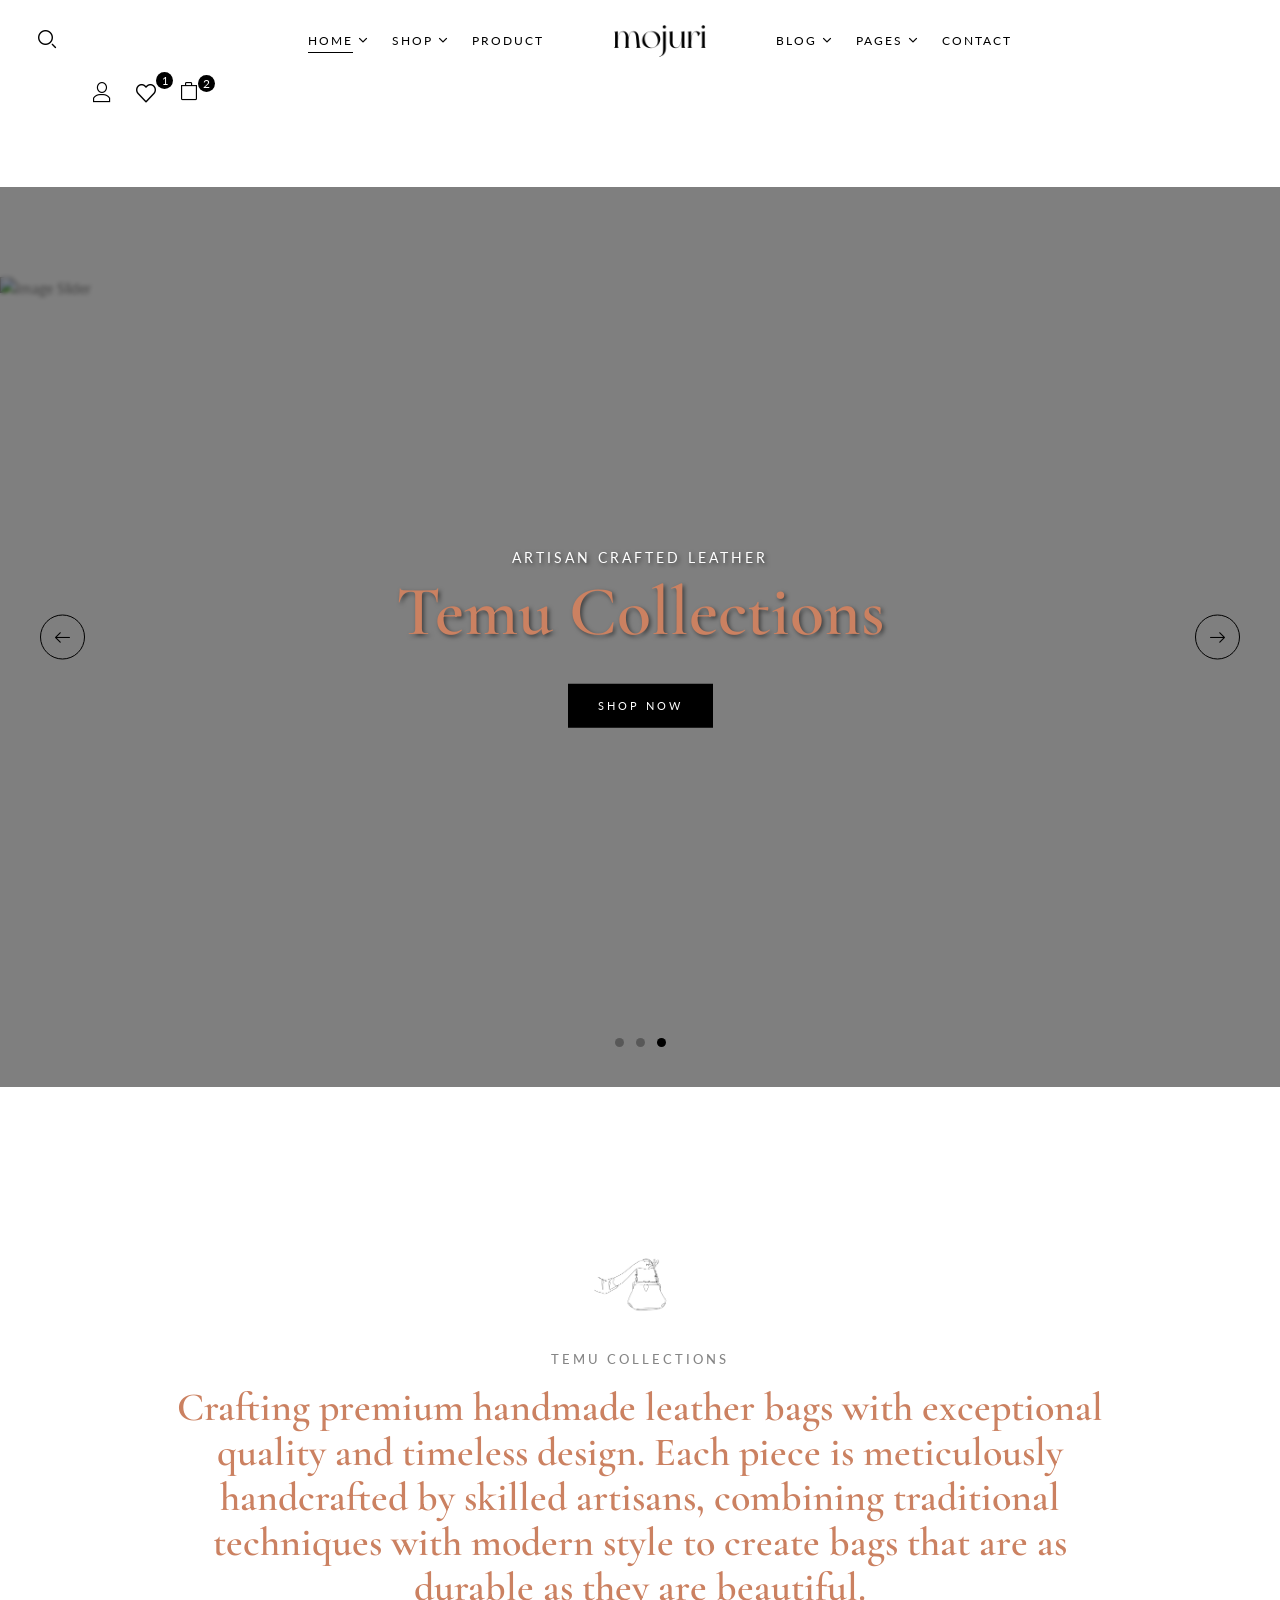
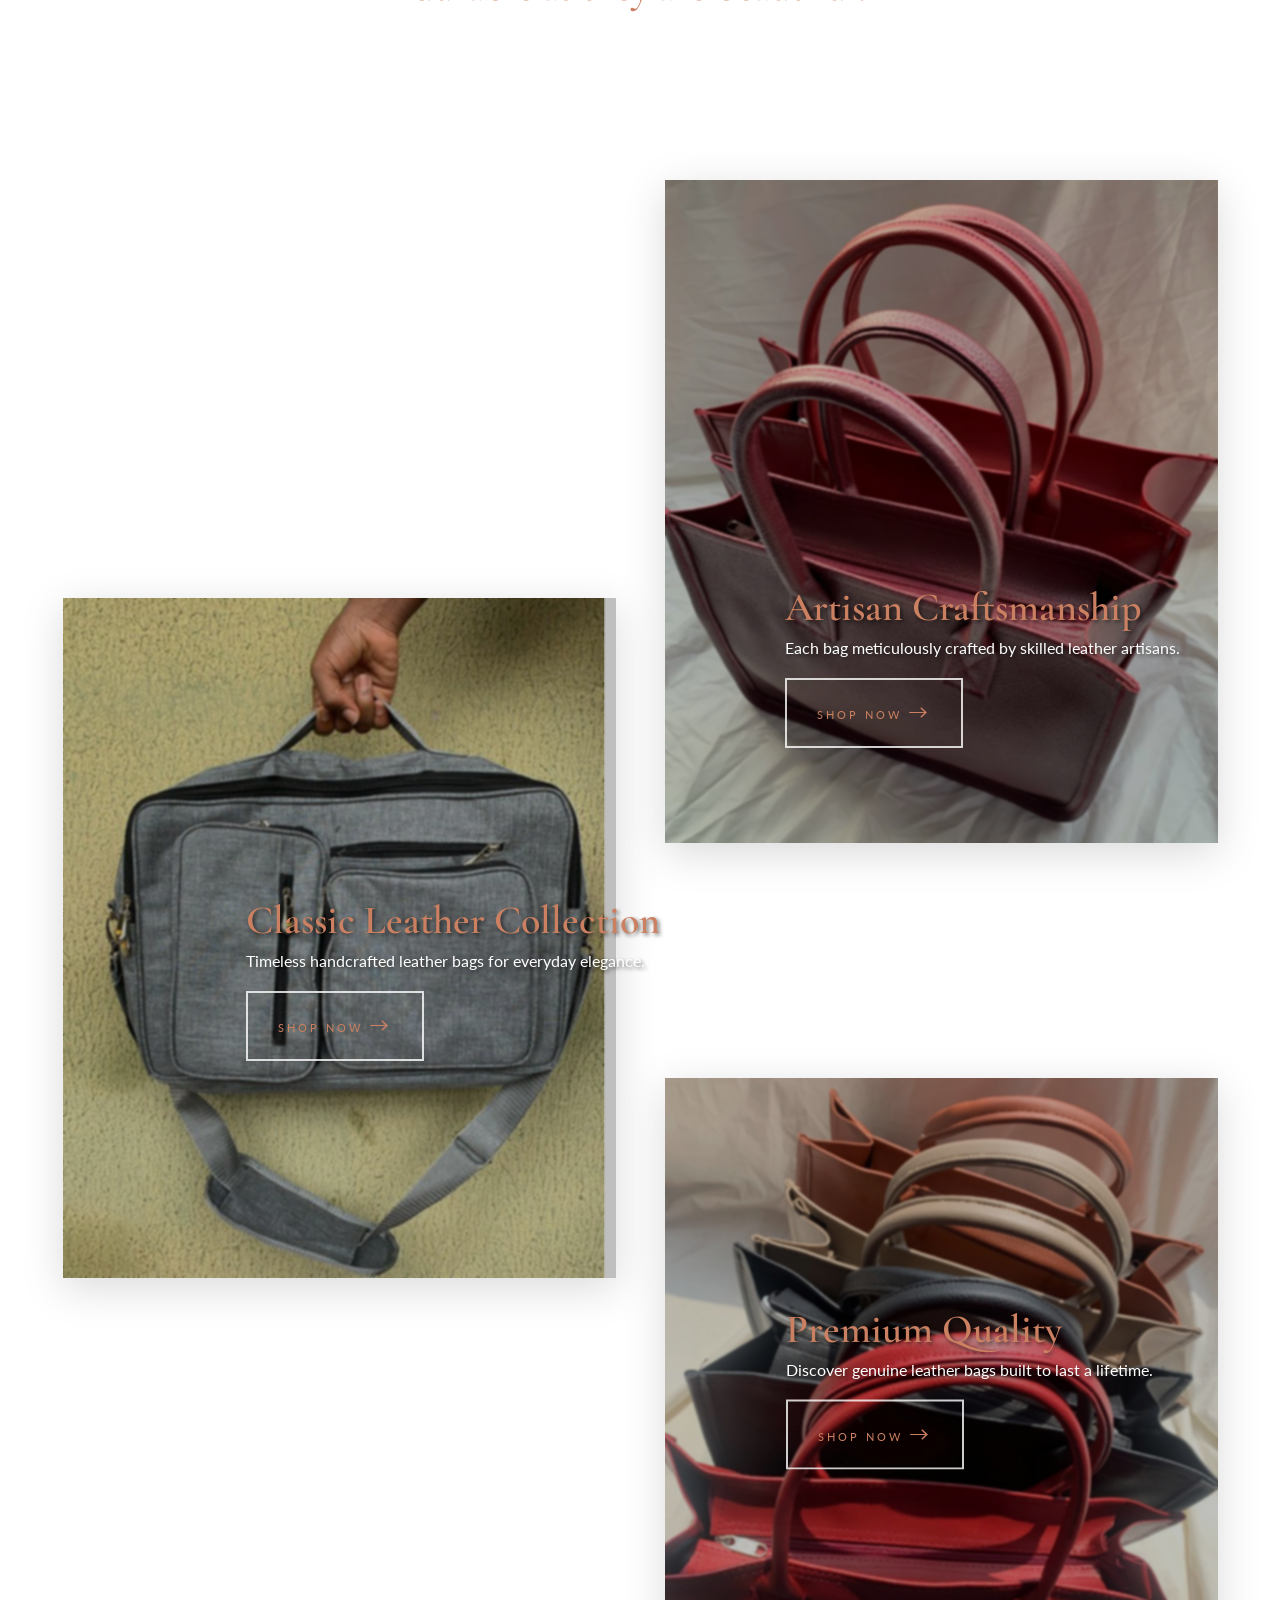
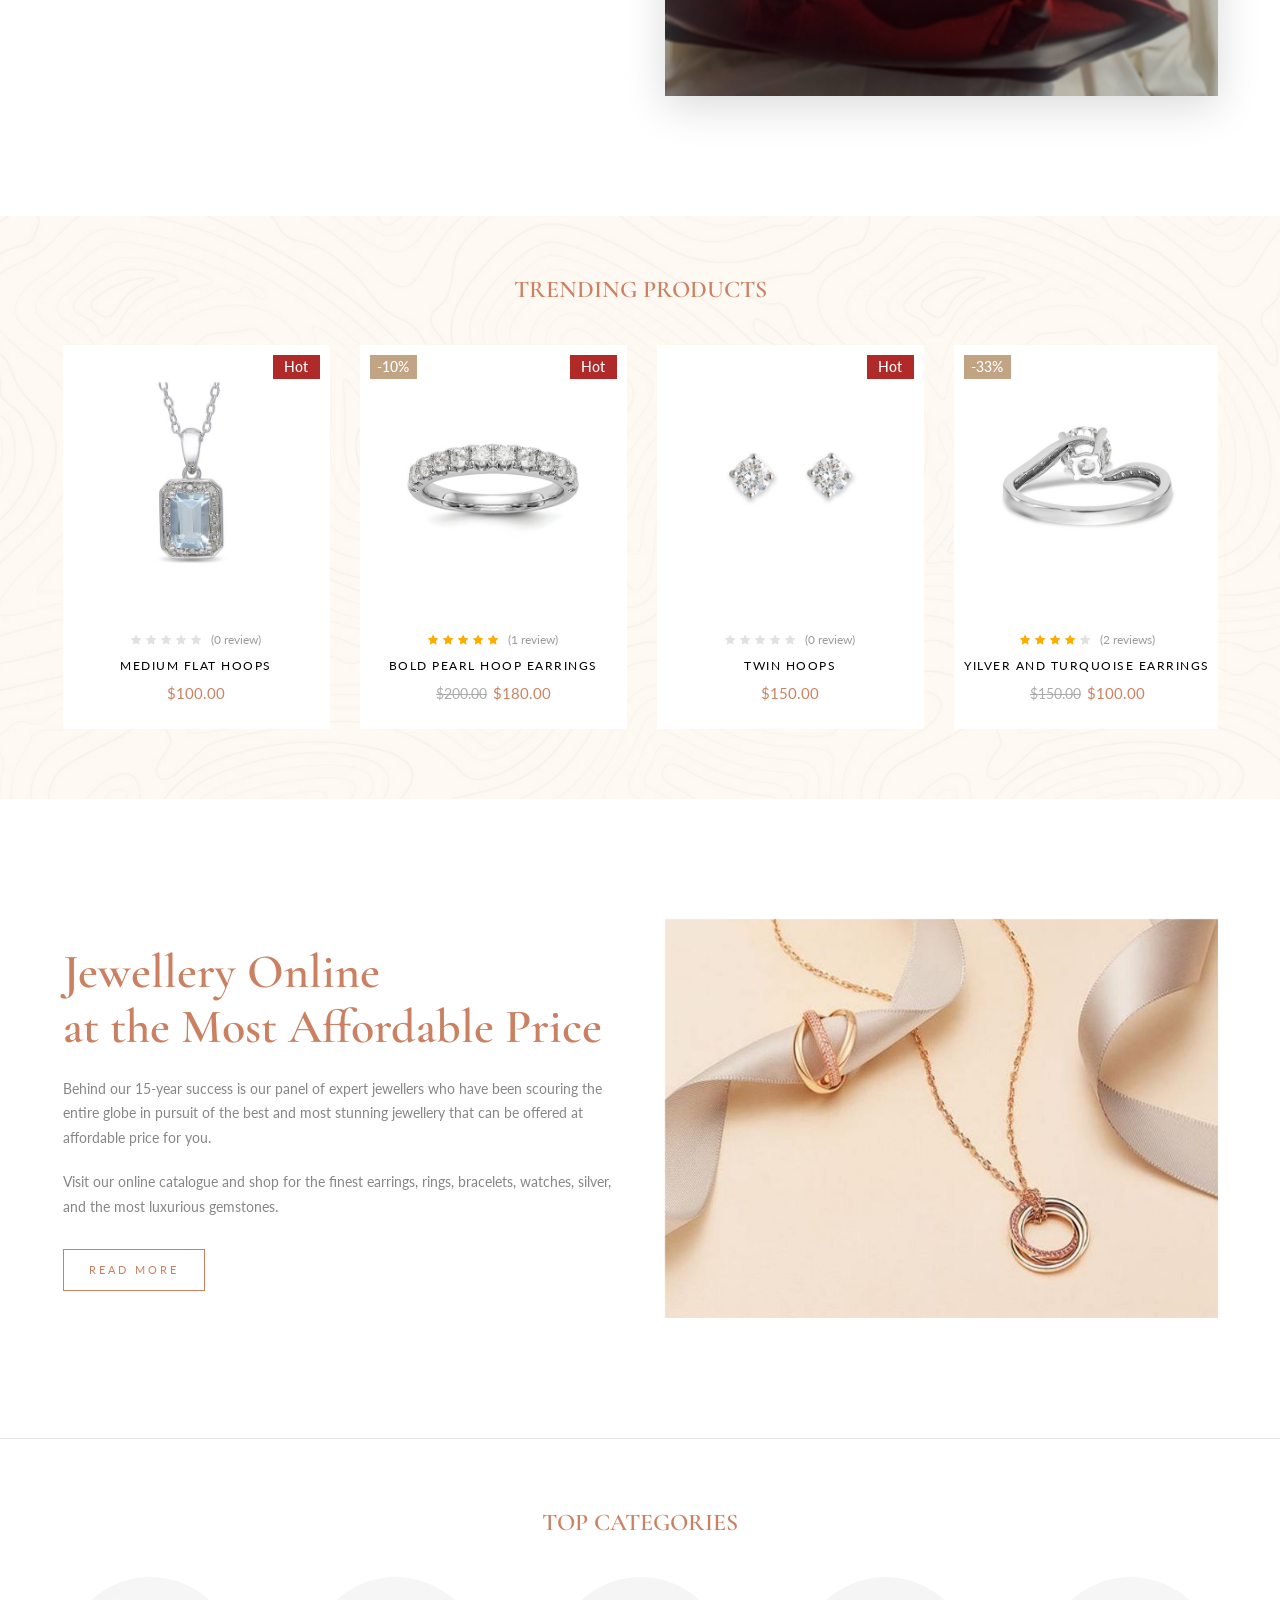
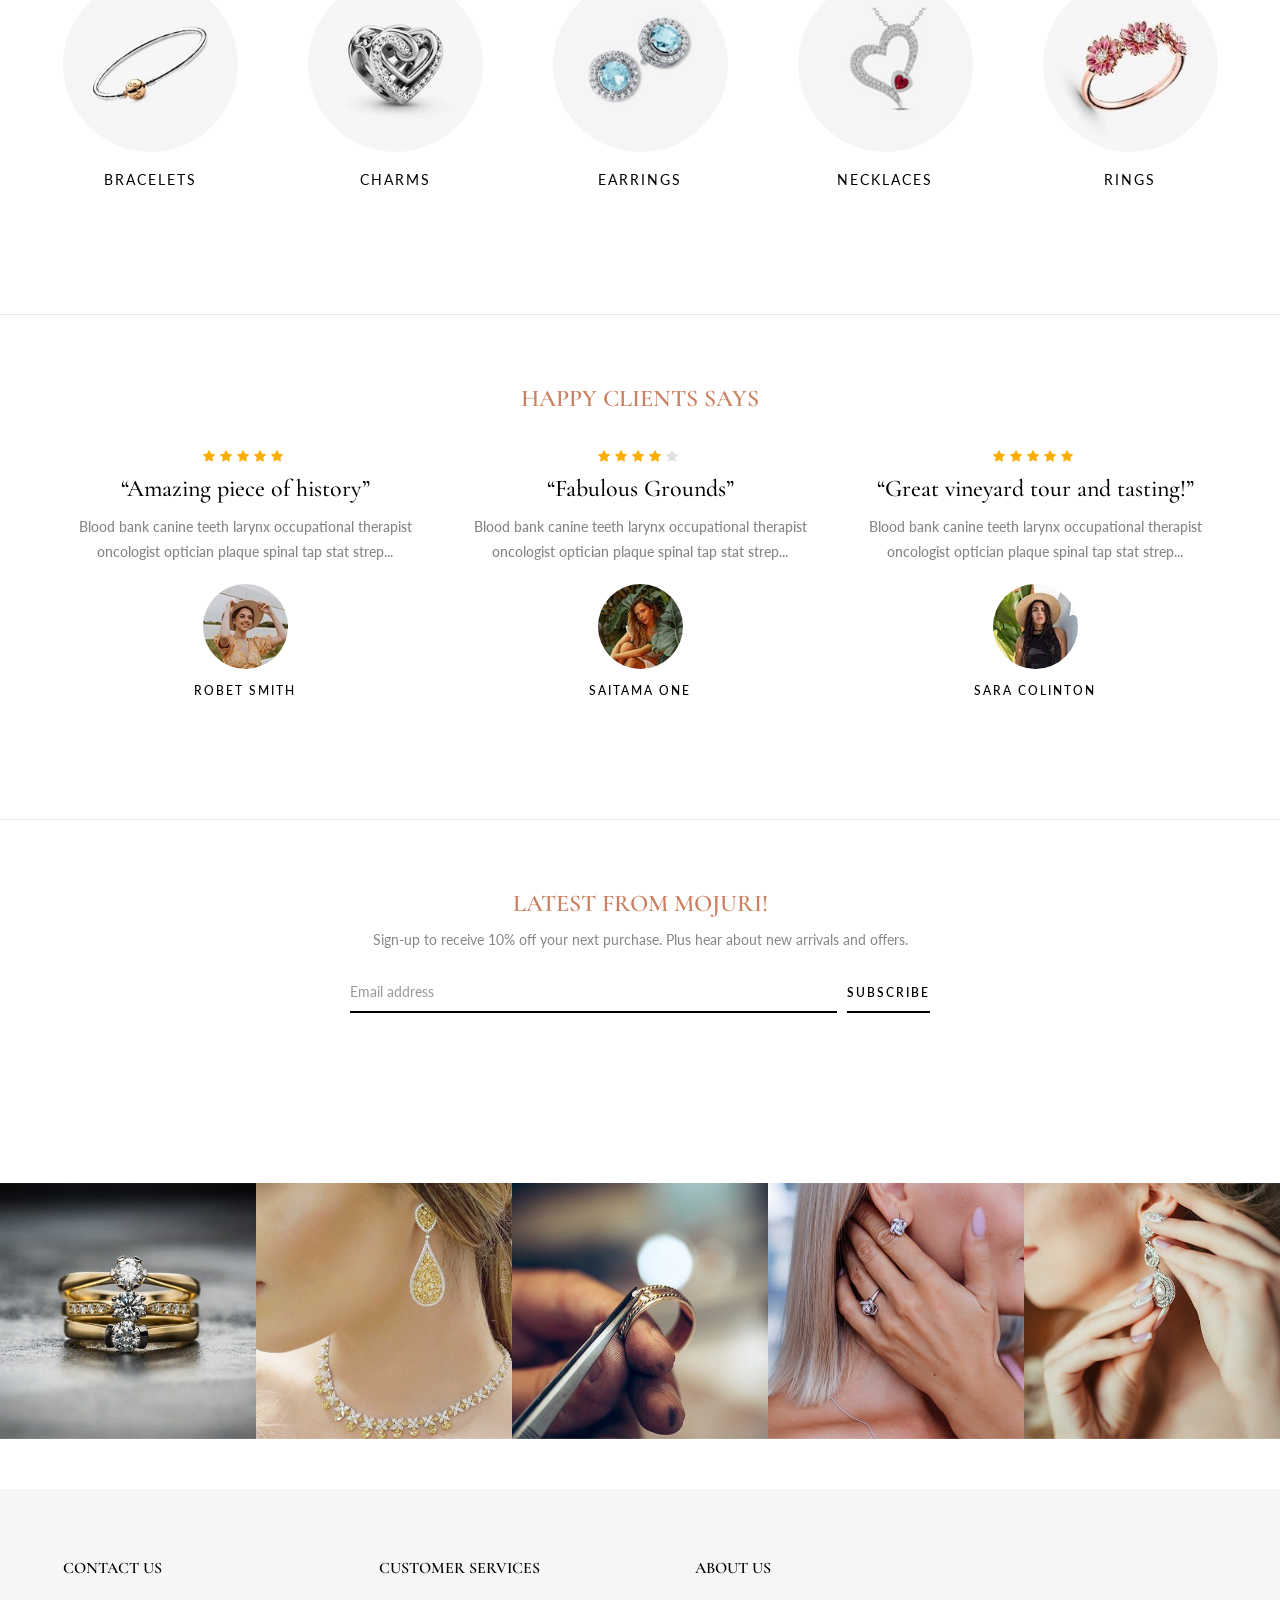
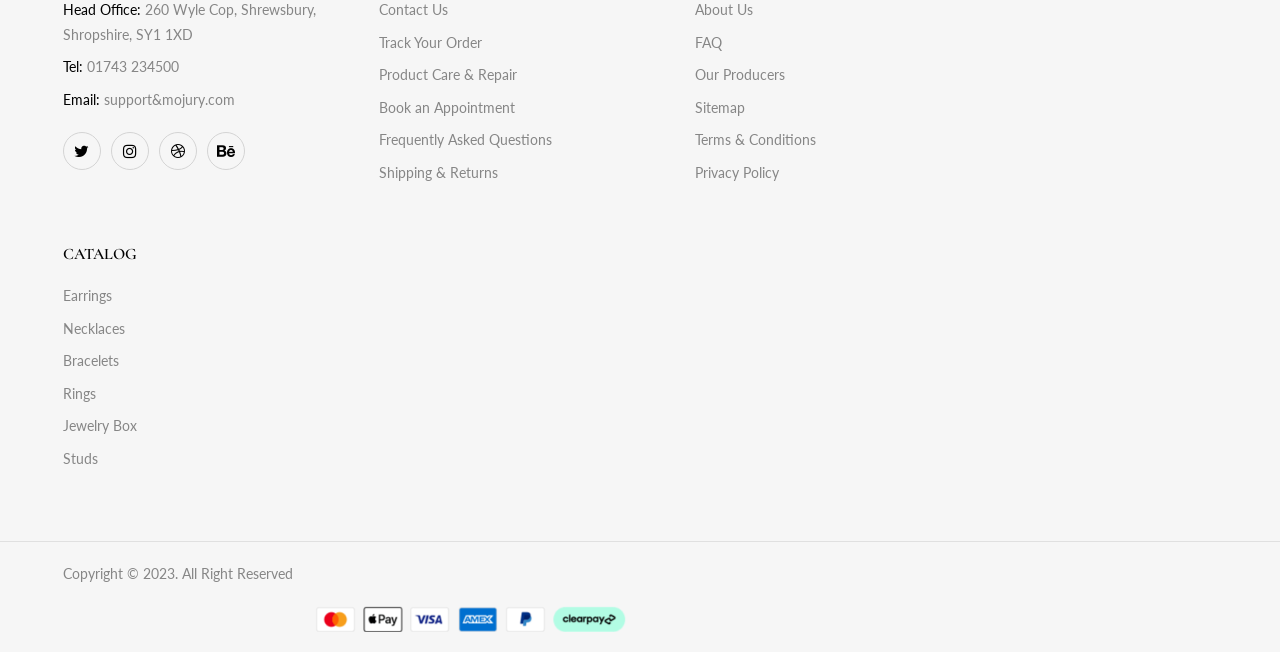
==== commit 9db41a6a: "content update" ====
--- a/index2.html
+++ b/index2.html
@@ -5,7 +5,7 @@
 		<meta charset="UTF-8">
 		<meta http-equiv="X-UA-Compatible" content="IE=edge">
 		<meta name="viewport" content="width=device-width, initial-scale=1">
-		<title>Mojuri – Jewelry Store HTML Template</title>
+		<title>Home Collection | Mojuri</title>
 		
 		<!-- Favicon -->
 		<link rel="shortcut icon" type="image/x-icon" href="media/favicon.png">
@@ -24,18 +24,360 @@
 		<!-- Site Stylesheet -->
 		<link rel="stylesheet" href="assets/css/app.css" type="text/css">
 		<link rel="stylesheet" href="assets/css/responsive.css" type="text/css">
+	<link href="https://unpkg.com/aos@2.3.1/dist/aos.css" rel="stylesheet">
 		
 		<!-- Google Web Fonts -->
 		<link href="https://fonts.googleapis.com/css2?family=Cormorant+Garamond:ital,wght@0,300;0,400;0,500;0,600;0,700;1,300;1,400;1,500;1,600;1,700&display=swap" rel="stylesheet">
 		<link href="https://fonts.googleapis.com/css2?family=Lato:ital,wght@0,100;0,300;0,400;0,700;0,900;1,100;1,300;1,400;1,700;1,900&display=swap" rel="stylesheet">
+		<style>
+		/* Banner image container */
+		.block-banners .banner-image {
+			position: relative;
+			overflow: hidden;
+			box-shadow: 0 10px 40px rgba(0, 0, 0, 0.15);
+			transition: box-shadow 0.6s ease, transform 0.6s ease;
+		}
+
+		.block-banners .banner-image a {
+			position: relative;
+			display: block;
+		}
+
+		/* Base styles for both images */
+		.block-banners .banner-image img {
+			width: 100%;
+			height: auto;
+			display: block;
+			transition: opacity 0.6s ease, transform 0.8s ease;
+		}
+
+		/* Main image - visible by default */
+		.banner-img-main {
+			position: relative;
+			z-index: 1;
+			opacity: 1;
+		}
+
+		/* Hover image - hidden by default, positioned on top */
+		.banner-img-hover {
+			position: absolute;
+			top: 0;
+			left: 0;
+			z-index: 2;
+			opacity: 0;
+		}
+
+		/* On hover, hide main image and show hover image */
+		.block-widget-banner:hover .banner-img-main {
+			opacity: 0;
+			transform: scale(1.05);
+		}
+
+		.block-widget-banner:hover .banner-img-hover {
+			opacity: 1;
+			transform: scale(1.1);
+		}
+
+		/* Banner overlay */
+		.banner-overlay {
+			position: absolute;
+			top: 0;
+			left: 0;
+			width: 100%;
+			height: 100%;
+			background: rgba(0, 0, 0, 0.25);
+			backdrop-filter: blur(1px);
+			-webkit-backdrop-filter: blur(1px);
+			z-index: 3;
+			transition: all 0.6s ease;
+			animation: overlayPulse 6s ease-in-out infinite;
+		}
+
+		/* Shine effect overlay */
+		.banner-shine {
+			position: absolute;
+			top: -50%;
+			left: -50%;
+			width: 200%;
+			height: 200%;
+			background: linear-gradient(
+				45deg,
+				transparent 30%,
+				rgba(255, 255, 255, 0.15) 50%,
+				transparent 70%
+			);
+			transform: translateX(-100%) translateY(-100%) rotate(45deg);
+			z-index: 4;
+			pointer-events: none;
+			transition: transform 0.8s ease;
+			animation: autoShine 12s ease-in-out infinite;
+		}
+
+		/* Ensure text appears above overlay */
+		.block-banners .banner-wrapper-infor {
+			position: relative;
+			z-index: 5;
+		}
+
+		/* Make banner text white for better visibility */
+		.block-banners .title-banner {
+			color: #ffffff;
+			text-shadow: 2px 2px 4px rgba(0, 0, 0, 0.6);
+			transition: all 0.4s ease;
+			display: inline-block;
+		}
+
+		.block-banners .banner-image-description {
+			color: #ffffff;
+			text-shadow: 2px 2px 4px rgba(0, 0, 0, 0.6);
+			transition: all 0.4s ease;
+		}
+
+		/* Continuous subtle animations */
+		@keyframes subtleZoom {
+			0%, 100% {
+				transform: scale(1);
+			}
+			50% {
+				transform: scale(1.05);
+			}
+		}
+
+		@keyframes overlayPulse {
+			0%, 100% {
+				opacity: 1;
+			}
+			50% {
+				opacity: 0.85;
+			}
+		}
+
+		@keyframes autoShine {
+			0% {
+				transform: translateX(-100%) translateY(-100%) rotate(45deg);
+			}
+			50% {
+				transform: translateX(0%) translateY(0%) rotate(45deg);
+			}
+			100% {
+				transform: translateX(-100%) translateY(-100%) rotate(45deg);
+			}
+		}
+
+		@keyframes gentleFloat {
+			0%, 100% {
+				transform: translateY(0);
+			}
+			50% {
+				transform: translateY(-10px);
+			}
+		}
+
+		/* Add floating animation to entire banner */
+		.block-widget-banner {
+			animation: gentleFloat 6s ease-in-out infinite;
+		}
+
+		/* Stagger the floating animation */
+		.block-widget-banner:nth-child(1) {
+			animation-delay: 0s;
+		}
+
+		.block-widget-banner:nth-child(2) {
+			animation-delay: 2s;
+		}
+
+		.block-widget-banner:nth-child(3) {
+			animation-delay: 4s;
+		}
+
+		/* Hover effects */
+		.block-widget-banner:hover .banner-image {
+			box-shadow: 0 20px 60px rgba(0, 0, 0, 0.3);
+		}
+
+		.block-widget-banner:hover .banner-overlay {
+			background: rgba(0, 0, 0, 0.4);
+			backdrop-filter: blur(2px);
+			-webkit-backdrop-filter: blur(2px);
+			animation: none;
+		}
+
+		.block-widget-banner:hover .banner-shine {
+			transform: translateX(100%) translateY(100%) rotate(45deg);
+			animation: none;
+		}
+
+		.block-widget-banner:hover .title-banner {
+			transform: translateY(-5px);
+			text-shadow: 3px 3px 8px rgba(0, 0, 0, 0.8);
+		}
+
+		.block-widget-banner:hover .banner-image-description {
+			transform: translateX(5px);
+		}
+
+		.block-widget-banner:hover .banner-button {
+			transform: translateY(-5px);
+			box-shadow: 0 10px 30px rgba(0, 0, 0, 0.4);
+			border-color: #ffffff;
+			background: rgba(255, 255, 255, 0.1);
+		}
+
+		.block-widget-banner:hover .button-icon {
+			transform: translateX(8px);
+		}
+
+		/* Button styling */
+		.banner-button {
+			position: relative;
+			display: inline-flex;
+			align-items: center;
+			gap: 10px;
+			padding: 12px 30px;
+			overflow: hidden;
+			transition: all 0.4s ease;
+			border: 2px solid rgba(255, 255, 255, 0.8);
+			background: transparent;
+		}
+
+		.button-text {
+			position: relative;
+			z-index: 2;
+			transition: transform 0.3s ease;
+		}
+
+		.button-icon {
+			position: relative;
+			z-index: 2;
+			font-size: 20px;
+			transition: transform 0.4s ease;
+		}
+
+		.banner-button::before {
+			content: '';
+			position: absolute;
+			top: 0;
+			left: -100%;
+			width: 100%;
+			height: 100%;
+			background: linear-gradient(90deg, transparent, rgba(255, 255, 255, 0.2), transparent);
+			transition: left 0.6s ease;
+		}
+
+		.banner-button:hover::before {
+			left: 100%;
+		}
+
+		/* Pulse animation for buttons */
+		@keyframes pulse {
+			0%, 100% {
+				box-shadow: 0 0 0 0 rgba(255, 255, 255, 0.4);
+			}
+			50% {
+				box-shadow: 0 0 0 10px rgba(255, 255, 255, 0);
+			}
+		}
+
+		.banner-button:hover {
+			animation: pulse 2s infinite;
+		}
+
+		/* Gradient text effect on hover */
+		@keyframes gradient-shift {
+			0% {
+				background-position: 0% 50%;
+			}
+			50% {
+				background-position: 100% 50%;
+			}
+			100% {
+				background-position: 0% 50%;
+			}
+		}
+
+		.block-widget-banner:hover .title-banner {
+			background: linear-gradient(90deg, #fff, #f0f0f0, #fff);
+			background-size: 200% auto;
+			-webkit-background-clip: text;
+			-webkit-text-fill-color: transparent;
+			background-clip: text;
+			animation: gradient-shift 3s ease infinite;
+		}
+
+		/* Basic layout styles */
+		.section {
+			padding: 50px 0;
+		}
+
+		.section-container {
+			max-width: 1200px;
+			margin: 0 auto;
+			padding: 0 15px;
+		}
+
+		.row {
+			display: flex;
+			gap: 20px;
+			flex-wrap: wrap;
+		}
+
+		.section-column {
+			flex: 1;
+			min-width: 300px;
+		}
+
+		.section-column.left {
+			flex: 1;
+		}
+
+		.section-column.right {
+			flex: 1;
+			display: flex;
+			flex-direction: column;
+			gap: 20px;
+		}
+
+		.bg-banner {
+			height: 100%;
+		}
+
+		.banner-wrapper {
+			position: relative;
+			height: 100%;
+		}
+
+		.banner-wrapper-infor {
+			position: absolute;
+			bottom: 30px;
+			left: 30px;
+			right: 30px;
+		}
+
+		.banner-content {
+			text-align: left;
+		}
+
+		.title-banner {
+			font-size: 28px;
+			margin-bottom: 10px;
+			font-weight: bold;
+		}
+
+		.banner-image-description {
+			font-size: 16px;
+			margin-bottom: 20px;
+			line-height: 1.5;
+		}
+	</style>
 	</head>
 	
-	<body class="home">
+	<body class="home home-2 title-2">
 		<div id="page" class="hfeed page-wrapper">
-			<header id="site-header" class="site-header header-v1 color-white">
+			<header id="site-header" class="site-header header-v2">
 				<div class="header-mobile">
 					<div class="section-padding">
-						<div class="section-container">
+						<div class="section-container large">
 							<div class="row">
 								<div class="col-xl-4 col-lg-4 col-md-4 col-sm-3 col-3 header-left">
 									<div class="navbar-header">
@@ -44,8 +386,8 @@
 								</div>
 								<div class="col-xl-4 col-lg-4 col-md-4 col-sm-6 col-6 header-center">
 									<div class="site-logo">
-										<a href="index.html">
-											<img width="400" height="79" src="media/logo-white.png" alt="Mojuri – Jewelry Store HTML Template" />
+										<a href="index2.html">
+											<img width="400" height="79" src="media/logo.png" alt="Mojuri – Jewelry Store HTML Template" />
 										</a>
 									</div>
 								</div>
@@ -133,16 +475,17 @@
 						<div class="section-padding">
 							<div class="section-container large p-l-r">
 								<div class="row">
-									<div class="col-xl-3 col-lg-3 col-md-12 col-sm-12 col-12 header-left">
-										<div class="site-logo">
-											<a href="index.html">
-												<img width="400" height="140" src="media/logo-white.png" alt="Mojuri – Jewelry Store HTML Template" />
-											</a>
+									<div class="col-xl-2 col-lg-2 col-md-12 col-sm-12 col-12 header-left">
+										<div class="header-page-link">
+											<!-- Search -->
+											<div class="search-box">
+												<div class="search-toggle"><i class="icon-search"></i></div>
+											</div>
 										</div>
 									</div>
 
-									<div class="col-xl-6 col-lg-6 col-md-12 col-sm-12 col-12 text-center header-center">
-										<div class="site-navigation">
+									<div class="col-xl-8 col-lg-8 col-md-12 col-sm-12 col-12 header-center">
+										<div class="site-navigation left">
 											<nav id="main-navigation">
 												<ul id="menu-main-menu" class="menu">
 													<li class="level-0 menu-item menu-item-has-children current-menu-item">
@@ -211,6 +554,22 @@
 															</li>
 														</ul>
 													</li>
+													<li class="level-0 menu-item">
+														<a href="shop-details.html"><span class="menu-item-text">Product</span></a>
+													</li>
+												</ul>
+											</nav>
+										</div>
+
+										<div class="site-logo">
+											<a href="index2.html">
+												<img width="400" height="79" src="media/logo.png" alt="Mojuri – Jewelry Store HTML Template" />
+											</a>
+										</div>
+
+										<div class="site-navigation right">
+											<nav id="main-navigation">
+												<ul id="menu-main-menu" class="menu">
 													<li class="level-0 menu-item menu-item-has-children mega-menu mega-menu-fullwidth align-center">
 														<a href="blog-grid-left.html"><span class="menu-item-text">Blog</span></a>
 														<div class="sub-menu">
@@ -346,13 +705,8 @@
 										</div>
 									</div>
 
-									<div class="col-xl-3 col-lg-3 col-md-12 col-sm-12 col-12 header-right">
+									<div class="col-xl-2 col-lg-2 col-md-12 col-sm-12 col-12 header-right">
 										<div class="header-page-link">
-											<!-- Search -->
-											<div class="search-box">
-												<div class="search-toggle"><i class="icon-search"></i></div>
-											</div>
-
 											<!-- Login -->
 											<div class="login-header icon">
 												<a class="active-login" href="#"><i class="icon-user"></i></a>
@@ -408,7 +762,7 @@
 													</div>
 												</div>
 											</div>
-
+											
 											<!-- Wishlist -->
 											<div class="wishlist-box">
 												<a href="shop-wishlist.html"><i class="icon-heart"></i></a>
@@ -477,276 +831,636 @@
 				<div id="main-content" class="main-content">
 					<div id="primary" class="content-area">
 						<div id="content" class="site-content" role="main">
-							<section class="section m-b-70">
-								<!-- Block Sliders -->
-								<div class="block block-sliders auto-height color-white nav-center">
-									<div class="slick-sliders" data-autoplay="true" data-dots="true" data-nav="true" data-columns4="1" data-columns3="1" data-columns2="1" data-columns1="1" data-columns1440="1" data-columns="1">
-										<div class="item slick-slide">
-											<div class="item-content">
-												<div class="content-image">
-													<img width="1920" height="1080" src="media/slider/1-1.jpg" alt="Image Slider">
-												</div>
-												<div class="item-info horizontal-start vertical-middle">
-													<div class="content">
-														<h2 class="title-slider">Discover a <br>world of jewelry</h2>
-														<a class="button-slider button button-white button-outline thick-border" href="shop-grid-left.html">Explore Bestseller</a>
+					<section class="section">
+	<!-- Block Sliders (Layout 2) -->
+<div class="block block-sliders layout-2 auto-height nav-center">
+	<div class="slick-sliders" data-autoplay="true" data-dots="true" data-nav="true" data-columns4="1" data-columns3="1" data-columns2="1" data-columns1="1" data-columns1440="1" data-columns="1">
+		<div class="item slick-slide">
+			<div class="item-content">
+				<div class="content-image">
+					<img width="1920" height="1080" src="media/bags/12266.jpg" alt="Image Slider">
+					<div class="image-overlay"></div>
+				</div>
+				<div class="item-info horizontal-center vertical-middle text-center">
+					<div class="content">
+						<div class="subtitle-slider" style="color: white;">HANDMADE LEATHER CRAFTSMANSHIP</div>
+						<h2 class="title-slider">Temu Collections</h2>
+						<a class="button button-slider button-black" href="shop-grid-left.html">SHOP NOW</a>
+					</div>
+				</div>
+			</div>
+		</div>
+		<div class="item slick-slide">
+			<div class="item-content">
+				<div class="content-image">
+					<img width="1920" height="1080" src="media/bags/still-life-say-no-fast-fashion.jpg" alt="Image Slider">
+					<div class="image-overlay"></div>
+				</div>
+				<div class="item-info horizontal-center vertical-middle text-center">
+					<div class="content">
+						<div class="subtitle-slider" style="color: white;">PREMIUM QUALITY LEATHER BAGS</div>
+						<h2 class="title-slider">Temu Collections</h2>
+						<a class="button button-slider button-black" href="shop-grid-left.html">SHOP NOW</a>
+					</div>
+				</div>
+			</div>
+		</div>
+		<div class="item slick-slide">
+			<div class="item-content">
+				<div class="content-image">
+					<img width="1920" height="1080" src="media/bags/Fast Fashion Concept with Woman.jpg" alt="Image Slider">
+					<div class="image-overlay"></div>
+				</div>
+				<div class="item-info horizontal-center vertical-middle text-center">
+					<div class="content">
+						<div class="subtitle-slider" style="color: white;">ARTISAN CRAFTED LEATHER</div>
+						<h2 class="title-slider">Temu Collections</h2>
+						<a class="button button-slider button-black" href="shop-grid-left.html">SHOP NOW</a>
+					</div>
+				</div>
+			</div>
+		</div>
+	</div>
+</div>
+</section>
+
+<style>
+/* Full screen height for slider images */
+.block-sliders .content-image {
+	position: relative;
+	width: 100%;
+	height: 100vh; /* Full viewport height */
+	overflow: hidden;
+	display: flex;
+	align-items: center;
+	justify-content: center;
+}
+
+.block-sliders .content-image img {
+	width: 100%;
+	height: 100%;
+	object-fit: contain; /* Changed from 'cover' to 'contain' to show whole image */
+	object-position: center;
+}
+
+/* Dark overlay with frosted glass effect for better text readability */
+.image-overlay {
+	position: absolute;
+	top: 0;
+	left: 0;
+	width: 100%;
+	height: 100%;
+	background: rgba(0, 0, 0, 0.8); /* Adjust opacity (0.3 = 30% dark) */
+	backdrop-filter: blur(2px); /* Frosted glass blur effect */
+	-webkit-backdrop-filter: blur(2px); /* Safari support */
+	z-index: 1;
+}
+
+/* Ensure text appears above overlay */
+.block-sliders .item-info {
+	position: relative;
+	z-index: 2;
+}
+
+/* Make text white for better contrast */
+.block-sliders .subtitle-slider,
+.block-sliders .title-slider {
+	color: #ffffff;
+	text-shadow: 2px 2px 4px rgba(0, 0, 0, 0.5);
+}
+</style>
+
+<style>
+/* Full screen height for slider images */
+.block-sliders .content-image {
+	position: relative;
+	width: 100%;
+	height: 100vh; /* Full viewport height */
+	overflow: hidden;
+}
+
+.block-sliders .content-image img {
+	width: 100%;
+	height: 100%;
+	object-fit: contain;
+	object-position: center;
+}
+
+/* Dark overlay for better text readability */
+.image-overlay {
+	position: absolute;
+	top: 0;
+	left: 0;
+	width: 100%;
+	height: 100%;
+	background: rgba(0, 0, 0, 0.5); /* Adjust opacity (0.3 = 30% dark) */
+	backdrop-filter: blur(2px); /* Frosted glass blur effect */
+	-webkit-backdrop-filter: blur(2px); /* Safari support */
+	z-index: 1;
+}
+
+
+/* Ensure text appears above overlay */
+.block-sliders .item-info {
+	position: relative;
+	z-index: 2;
+}
+
+/* Make text white for better contrast */
+.block-sliders .subtitle-slider,
+.block-sliders .title-slider {
+	color: #ffffff;
+	text-shadow: 2px 2px 4px rgba(0, 0, 0, 0.5);
+}
+</style>
+
+						<section class="section section-padding m-b-70">
+	<div class="section-container">
+		<!-- Block Intro (Layout 2) -->
+		<div class="block block-intro layout-2 text-center">
+			<div class="block-widget-wrap">
+				<div class="intro-image animation-horizontal">
+					<img width="120" height="107" src="media/bags/illustation.png" alt="">
+				</div>
+				<h2 class="intro-title">
+					TEMU COLLECTIONS
+				</h2>
+				<div class="intro-text">
+					Crafting premium handmade leather bags with exceptional quality and timeless design. Each piece is meticulously handcrafted by skilled artisans, combining traditional techniques with modern style to create bags that are as durable as they are beautiful.
+				</div>
+			</div>
+		</div>
+	</div>	
+</section>
+
+<section class="section section-padding m-b-70">
+	<div class="section-container">
+		<!-- Block Banners (Layout 3) -->
+		<div class="block block-banners layout-3 banners-effect">
+			<div class="block-widget-wrap">
+				<div class="row">
+					<div class="section-column left">
+						<div class="section-column-inner">
+							<div class="block-widget-banner layout-3 banner-animate">
+								<div class="bg-banner">
+									<div class="banner-wrapper banners">
+										<div class="banner-image">
+											<a href="shop-grid-left.html">
+												<!-- Main Image (visible by default) -->
+												<img class="banner-img banner-img-main" width="400" height="560" src="media/bags/1.jpeg" alt="Banner Image">
+												<!-- Hover Image (visible on hover) - CHANGE THIS PATH -->
+												<img class="banner-img banner-img-hover" width="400" height="560" src="media/bags/2.jpeg" alt="Banner Image Hover">
+											</a>
+											<div class="banner-overlay"></div>
+											<div class="banner-shine"></div>
+										</div>
+										<div class="banner-wrapper-infor">
+											<div class="info">
+												<div class="content banner-content">
+													<h3 class="title-banner">Classic Leather Collection</h3>
+													<div class="banner-image-description">
+														Timeless handcrafted leather bags for everyday elegance.
 													</div>
-												</div>
-											</div>
-										</div>
-										<div class="item slick-slide">
-											<div class="item-content">
-												<div class="content-image">
-													<img width="1920" height="1080" src="media/slider/1-2.jpg" alt="Image Slider">
-												</div>
-												<div class="item-info horizontal-start vertical-middle">
-													<div class="content">
-														<h2 class="title-slider">Discover the<br> Best of the Best</h2>
-														<a class="button-slider button button-white button-outline thick-border" href="shop-grid-left.html">Explore Bestseller</a>
-													</div>
-												</div>
-											</div>
-										</div>
-										<div class="item slick-slide">
-											<div class="item-content">
-												<div class="content-image">
-													<img width="1920" height="1080" src="media/slider/1-3.jpg" alt="Image Slider">
-												</div>
-												<div class="item-info horizontal-start vertical-middle">
-													<div class="content">
-														<h2 class="title-slider">Oh,<br> Hello Newness!</h2>
-														<a class="button-slider button button-white button-outline thick-border" href="shop-grid-left.html">Explore Bestseller</a>
-													</div>
+													<a class="button button-outline banner-button" href="shop-grid-left.html">
+														<span class="button-text">SHOP NOW</span>
+														<span class="button-icon">→</span>
+													</a>
 												</div>
 											</div>
 										</div>
 									</div>
 								</div>
-							</section>
-
-							<section class="section section-padding m-b-70">
-								<div class="section-container large">
-									<!-- Block Banners (Layout 1) -->
-									<div class="block block-banners layout-1 banners-effect">
-										<div class="block-widget-wrap small-space">
-											<div class="row">
-												<div class="section-column left sm-m-b">
-													<div class="block-widget-banner">
-														<div class="bg-banner">
-															<div class="banner-wrapper banners">
-																<div class="banner-image">
-																	<a href="shop-grid-left.html">
-																		<img width="630" height="457" src="media/banner/banner-1-1.jpg" alt="Banner Image">
-																	</a>
-																</div>
-																<div class="banner-wrapper-infor">
-																	<div class="info">
-																		<div class="content">
-																			<h3 class="title-banner">New Arrivals</h3>
-																			<a class="button" href="shop-grid-left.html">Shop Now</a>						
-																		</div>
-																	</div>
-																</div>
-															</div>
-														</div>
+							</div>
+						</div>
+					</div>
+					<div class="section-column right">
+						<div class="section-column-inner">
+							<div class="block-widget-banner layout-3 banner-animate">
+								<div class="bg-banner">
+									<div class="banner-wrapper banners">
+										<div class="banner-image">
+											<a href="shop-grid-left.html">
+												<!-- Main Image (visible by default) -->
+												<img class="banner-img banner-img-main" width="400" height="456" src="media/bags/2.jpeg" alt="Banner Image">
+												<!-- Hover Image (visible on hover) - CHANGE THIS PATH -->
+												<img class="banner-img banner-img-hover" width="400" height="456" src="media/bags/1.jpeg" alt="Banner Image Hover">
+											</a>
+											<div class="banner-overlay"></div>
+											<div class="banner-shine"></div>
+										</div>
+										<div class="banner-wrapper-infor">
+											<div class="info">
+												<div class="content banner-content">
+													<h3 class="title-banner">Artisan Craftsmanship</h3>
+													<div class="banner-image-description">
+														Each bag meticulously crafted by skilled leather artisans.
 													</div>
-												</div>
-												<div class="section-column center sm-m-b">
-													<div class="block-widget-banner">
-														<div class="bg-banner">
-															<div class="banner-wrapper banners">
-																<div class="banner-image">
-																	<a href="shop-grid-left.html">
-																		<img width="450" height="457" src="media/banner/banner-1-2.jpg" alt="Banner Image">
-																	</a>
-																</div>
-																<div class="banner-wrapper-infor text-center">
-																	<div class="info">
-																		<div class="content">
-																			<h3 class="title-banner">Best Seller</h3>
-																			<a class="button center" href="shop-grid-left.html">Shop Now</a>						
-																		</div>
-																	</div>
-																</div>
-															</div>
-														</div>
-													</div>
-												</div>
-												<div class="section-column right">
-													<div class="block-widget-banner">
-														<div class="bg-banner">
-															<div class="banner-wrapper banners">
-																<div class="banner-image">
-																	<a href="shop-grid-left.html">
-																		<img width="630" height="457" src="media/banner/banner-1-3.jpg" alt="Banner Image">
-																	</a>
-																</div>
-																<div class="banner-wrapper-infor">
-																	<div class="info">
-																		<div class="content">
-																			<h3 class="title-banner">Clearance Sale</h3>
-																			<a class="button" href="shop-grid-left.html">Shop Now</a>						
-																		</div>
-																	</div>
-																</div>
-															</div>
-														</div>
-													</div>
+													<a class="button button-outline banner-button" href="shop-grid-left.html">
+														<span class="button-text">SHOP NOW</span>
+														<span class="button-icon">→</span>
+													</a>
 												</div>
 											</div>
 										</div>
 									</div>
 								</div>
-							</section>
-
-							<section class="section section-padding m-b-70">
-								<div class="section-container">
-									<!-- Block Product Categories -->
-									<div class="block block-product-cats slider round-border">
-										<div class="block-widget-wrap">
-											<div class="block-title"><h2>Top Categories</h2></div>
-											<div class="block-content">
-												<div class="product-cats-list slick-wrap">
-													<div class="slick-sliders content-category" data-dots="0" data-slidestoscroll="true" data-nav="1" data-columns4="2" data-columns3="3" data-columns2="3" data-columns1="5" data-columns1440="5" data-columns="5">
-														<div class="item item-product-cat slick-slide">	
-															<div class="item-product-cat-content">
-																<a href="shop-grid-left.html">
-																	<div class="item-image animation-horizontal">
-																		<img width="258" height="258" src="media/product/cat-1.jpg" alt="Bracelets">
-																	</div>
-																</a>			
-																<div class="product-cat-content-info">
-																	<h2 class="item-title">
-																		<a href="shop-grid-left.html">Bracelets</a>
-																	</h2>
-																</div>
-															</div>
-														</div>
-														<div class="item item-product-cat slick-slide">	
-															<div class="item-product-cat-content">
-																<a href="shop-grid-left.html">
-																	<div class="item-image animation-horizontal">
-																		<img width="258" height="258" src="media/product/cat-2.jpg" alt="Charms">
-																	</div>
-																</a>			
-																<div class="product-cat-content-info">
-																	<h2 class="item-title">
-																		<a href="shop-grid-left.html">Charms</a>
-																	</h2>
-																</div>
-															</div>
-														</div>
-														<div class="item item-product-cat slick-slide">	
-															<div class="item-product-cat-content">
-																<a href="shop-grid-left.html">
-																	<div class="item-image animation-horizontal">
-																		<img width="258" height="258" src="media/product/cat-3.jpg" alt="Earrings">
-																	</div>
-																</a>			
-																<div class="product-cat-content-info">
-																	<h2 class="item-title">
-																		<a href="shop-grid-left.html">Earrings</a>
-																	</h2>
-																</div>
-															</div>
-														</div>
-														<div class="item item-product-cat slick-slide">	
-															<div class="item-product-cat-content">
-																<a href="shop-grid-left.html">
-																	<div class="item-image animation-horizontal">
-																		<img width="258" height="258" src="media/product/cat-4.jpg" alt="Necklaces">
-																	</div>
-																</a>			
-																<div class="product-cat-content-info">
-																	<h2 class="item-title">
-																		<a href="shop-grid-left.html">Necklaces</a>
-																	</h2>
-																</div>
-															</div>
-														</div>
-														<div class="item item-product-cat slick-slide">	
-															<div class="item-product-cat-content">
-																<a href="shop-grid-left.html">
-																	<div class="item-image animation-horizontal">
-																		<img width="258" height="258" src="media/product/cat-5.jpg" alt="Rings">
-																	</div>
-																</a>			
-																<div class="product-cat-content-info">
-																	<h2 class="item-title">
-																		<a href="shop-grid-left.html">Rings</a>
-																	</h2>
-																</div>
-															</div>
-														</div>
-														<div class="item item-product-cat slick-slide">	
-															<div class="item-product-cat-content">
-																<a href="shop-grid-left.html">
-																	<div class="item-image animation-horizontal">
-																		<img width="258" height="258" src="media/product/cat-1.jpg" alt="Bracelets">
-																	</div>
-																</a>			
-																<div class="product-cat-content-info">
-																	<h2 class="item-title">
-																		<a href="shop-grid-left.html">Bracelets</a>
-																	</h2>
-																</div>
-															</div>
-														</div>
+							</div>
+							<div class="block-widget-banner layout-3 banner-animate">
+								<div class="bg-banner">
+									<div class="banner-wrapper banners">
+										<div class="banner-image">
+											<a href="shop-grid-left.html">
+												<!-- Main Image (visible by default) -->
+												<img class="banner-img banner-img-main" width="312" height="333" src="media/bags/3.jpeg" alt="Banner Image">
+												<!-- Hover Image (visible on hover) - CHANGE THIS PATH -->
+												<img class="banner-img banner-img-hover" width="312" height="333" src="media/bags/bag-hanging-from-furniture-item-indoors.jpg" alt="Banner Image Hover">
+											</a>
+											<div class="banner-overlay"></div>
+											<div class="banner-shine"></div>
+										</div>
+										<div class="banner-wrapper-infor">
+											<div class="info">
+												<div class="content banner-content">
+													<h3 class="title-banner">Premium Quality</h3>
+													<div class="banner-image-description">
+														Discover genuine leather bags built to last a lifetime.
 													</div>
+													<a class="button button-outline banner-button" href="shop-grid-left.html">
+														<span class="button-text">SHOP NOW</span>
+														<span class="button-icon">→</span>
+													</a>
 												</div>
 											</div>
 										</div>
 									</div>
 								</div>
-							</section>
-
-							<section class="section background-img bg-img-1 m-b-70">
-								<!-- Block Intro -->
-								<div class="block block-intro">
-									<div class="row">
-										<div class="section-column left">
-											<div class="intro-wrap">
-												<h2 class="intro-title">Handcrafted<br> &amp; Ethically Sourced</h2>
-												<div class="intro-item">
-													<div class="icon">
-														<span class="wrap animation-horizontal">
-															<svg xmlns="http://www.w3.org/2000/svg" id="Capa_1" height="100%" viewBox="0 0 512.001 512.001" width="100%"><g><g><g><g><path d="m479.371 131.029c-3.099 0-6.154-1.436-8.11-4.139-3.236-4.475-2.233-10.727 2.241-13.963l22.638-16.376c4.475-3.239 10.727-2.233 13.964 2.241 3.236 4.475 2.233 10.727-2.241 13.963l-22.638 16.376c-1.772 1.281-3.823 1.898-5.854 1.898z"></path></g></g><g><g><path d="m32.63 131.029c-2.032 0-4.082-.617-5.854-1.898l-22.637-16.376c-4.475-3.237-5.478-9.488-2.241-13.963 3.238-4.474 9.49-5.478 13.964-2.241l22.638 16.375c4.475 3.237 5.478 9.488 2.241 13.963-1.956 2.703-5.012 4.14-8.111 4.14z"></path></g></g><g><g><path d="m256.001 49.025c-5.522 0-10-4.477-10-10v-23.867c0-5.523 4.478-10 10-10s10 4.477 10 10v23.866c0 5.523-4.478 10.001-10 10.001z"></path></g></g><g><path d="m492.647 215.277-77.499-133.949c-1.787-3.09-5.086-4.992-8.655-4.992h-300.986c-3.569 0-6.868 1.902-8.655 4.992l-77.498 133.949c-2.092 3.614-1.717 8.147.939 11.369l227.991 276.558c1.899 2.305 4.729 3.639 7.716 3.639s5.816-1.334 7.716-3.639l85.631-103.871 1.009.399 22.572 57.368c1.505 3.824 5.196 6.338 9.306 6.338s7.801-2.514 9.306-6.338l22.572-57.368 57.228-22.623c3.817-1.509 6.324-5.196 6.324-9.3s-2.507-7.791-6.323-9.3l-57.229-22.623-4.026-10.231 81.621-99.009c2.657-3.222 3.032-7.754.94-11.369zm-25.994-4.992h-113.904l53.737-103.991zm-210.652 248.864-67.465-228.863h22.259c5.522 0 10-4.477 10-10s-4.478-10-10-10h-17.303l62.508-102.427 62.508 102.426h-17.301c-5.522 0-10 4.477-10 10s4.478 10 10 10h22.26zm79.601-259.246-63.204-103.567h116.722zm-167.918 30.382 65.943 223.697-184.414-223.697zm8.713-30.382-53.517-103.567h116.722zm-70.883-93.609 53.736 103.991h-113.902zm172.86 347.689 21.836-74.074 29.588 11.696zm162.089-86.174-37.741 14.919c-2.577 1.019-4.615 3.06-5.63 5.638l-14.857 37.76-14.857-37.76c-1.015-2.578-3.053-4.62-5.63-5.638l-37.741-14.919 37.742-14.92c2.576-1.019 4.614-3.06 5.629-5.638l14.857-37.76 14.857 37.76c1.015 2.578 3.053 4.62 5.629 5.638zm-48.923-89.291c-1.505-3.824-5.196-6.338-9.306-6.338s-7.801 2.514-9.306 6.338l-22.572 57.368-42.071 16.631 36.032-122.232h118.47l-61.075 74.087z"></path><g><path d="m256.18 230.291c-4.12 0-7.897-2.638-9.35-6.483-1.491-3.948-.269-8.58 3.006-11.255 3.235-2.643 7.897-2.987 11.481-.842 3.583 2.144 5.496 6.426 4.674 10.529-.924 4.61-5.103 8.051-9.811 8.051z"></path></g></g></g></g></svg>
-														</span>
-													</div>
-													<div class="content">
-														<h3 class="title">FAIR PRICING</h3>
-														<div class="text">Nullam quis ante. Pellentesque libero tortor, tincidunt et, tinciduntamet est.In hac habitasse platea dictumst. Praesent nec nisl a purus blandit viverra</div>
-													</div>
-												</div>
-												<div class="intro-item">
-													<div class="icon">
-														<span class="wrap animation-horizontal">
-															<svg xmlns="http://www.w3.org/2000/svg" id="Capa_1" height="100%" viewBox="0 0 511.985 511.985" width="100%"><g><g><path d="m256.002 19.995c-4.193 0-8.038-2.714-9.438-6.667-1.415-3.996-.091-8.565 3.231-11.192 3.218-2.545 7.81-2.846 11.333-.741 3.587 2.144 5.493 6.408 4.697 10.512-.902 4.643-5.097 8.088-9.823 8.088z"></path><path d="m486.898 258.449c12.552-6.567 20.748-20.113 19.768-35.14-.641-9.838-5.073-18.839-12.478-25.343-4.91-4.312-10.737-7.185-16.974-8.444-14.109-91.307-83.346-165.063-174.016-184.544-5.399-1.16-10.723 2.277-11.883 7.68-1.162 5.402 2.278 10.723 7.68 11.884 82.042 17.628 144.813 84.063 158.199 166.49-14.984 5.483-25.248 20.366-24.158 37.083.64 9.831 5.066 18.824 12.46 25.326-8.551 4.454-14.918 11.927-17.963 21.102-3.64 10.962-1.835 22.447 3.935 31.503-1.269-.047-2.548-.03-3.833.054-9.835.642-18.83 5.079-25.331 12.493-7.141 8.146-10.047 18.579-8.897 28.58-.57-.221-1.148-.429-1.732-.623-9.356-3.111-19.359-2.388-28.169 2.032-8.947 4.489-15.278 12.151-18.315 20.944l-81.746-89.114-.161-.16c-4.044-4.041-10.602-4.025-14.626.035l-.032.032c-.002.002-81.832 89.207-81.832 89.207-3.037-8.793-9.368-16.455-18.315-20.944-8.81-4.42-18.817-5.144-28.169-2.032-.584.194-1.162.402-1.732.623 1.15-10.002-1.756-20.435-8.897-28.581-6.501-7.413-15.496-11.85-25.331-12.492-1.284-.085-2.563-.103-3.831-.056 5.769-9.056 7.574-20.539 3.935-31.5-3.046-9.176-9.413-16.649-17.964-21.103 7.394-6.502 11.819-15.495 12.46-25.326 1.09-16.717-9.173-31.6-24.157-37.083 13.363-82.19 76.353-148.774 157.896-166.426 5.366-1.162 9.066-6.345 8.026-11.735-1.066-5.526-6.455-9.066-11.928-7.893-90.28 19.398-159.919 93.388-174.016 184.542-6.234 1.26-12.064 4.135-16.973 8.446-7.405 6.504-11.838 15.504-12.479 25.343-.98 15.028 7.216 28.573 19.768 35.14-10.777 9.503-15.465 24.89-10.66 39.366 3.107 9.358 9.668 16.946 18.478 21.365 5.21 2.614 10.837 3.935 16.5 3.935.477 0 .955-.01 1.433-.028-8.588 13.487-7.683 31.584 3.374 44.198 6.501 7.413 15.496 11.85 25.331 12.492.822.054 1.64.08 2.455.08 4.598 0 9.089-.848 13.29-2.48-1.698 14.954 5.912 30.08 20.119 37.209 5.21 2.614 10.836 3.934 16.499 3.934 3.914 0 7.847-.631 11.67-1.902 4.973-1.653 9.445-4.285 13.207-7.712l91.792 100.065c.005.005.018.019.04.04 4.089 3.962 10.592 3.958 14.72.036l.03-.029 91.836-100.113c3.762 3.427 8.234 6.058 13.207 7.712 3.824 1.271 7.755 1.902 11.67 1.902 5.662 0 11.289-1.32 16.499-3.934 14.206-7.128 21.817-22.255 20.119-37.209 4.201 1.632 8.691 2.48 13.29 2.48.815 0 1.634-.026 2.455-.08 9.835-.642 18.83-5.079 25.331-12.493 11.057-12.613 11.962-30.709 3.375-44.197.477.019.955.028 1.432.028 5.662 0 11.29-1.321 16.5-3.935 8.809-4.419 15.371-12.007 18.478-21.365 4.806-14.475.117-29.862-10.659-39.365zm-18.146-49.608c4.491-.292 8.841 1.184 12.229 4.16 3.391 2.979 5.422 7.101 5.716 11.61.607 9.302-6.459 17.364-15.749 17.971-4.492.296-8.841-1.183-12.23-4.159-3.391-2.978-5.421-7.101-5.715-11.609-.606-9.303 6.459-17.366 15.749-17.973zm-212.76 224.088-32.196-38.257 32.196-38.257 32.195 38.257zm10.006-95.702v-24.429l65.927 71.869h-26.004zm-20.011-24.429v24.429l-39.924 47.44h-26.003zm-220.7-88.188c.294-4.507 2.324-8.63 5.716-11.609 3.106-2.728 7.014-4.197 11.109-4.197.371 0 .746.012 1.121.036 9.29.607 16.355 8.67 15.749 17.973-.294 4.507-2.324 8.631-5.715 11.609-3.389 2.974-7.728 4.445-12.23 4.159-9.291-.606-16.357-8.668-15.75-17.971zm16.591 76.684c-4.032-2.023-7.036-5.497-8.459-9.783-2.937-8.849 1.863-18.438 10.7-21.377 1.749-.581 3.547-.87 5.337-.87 2.59 0 5.163.604 7.546 1.8 4.031 2.023 7.036 5.496 8.459 9.783 2.937 8.849-1.863 18.438-10.701 21.377-4.278 1.422-8.854 1.093-12.882-.93zm51.2 54.354c-3.389 2.977-7.74 4.454-12.23 4.16-4.499-.294-8.614-2.324-11.588-5.716-6.145-7.01-5.447-17.715 1.557-23.864 3.105-2.728 7.013-4.197 11.107-4.197.373 0 .747.012 1.123.036 4.499.294 8.614 2.324 11.588 5.716 6.142 7.011 5.445 17.717-1.557 23.865zm44.184 41.98c-4.28 1.422-8.854 1.093-12.882-.929-8.327-4.177-11.704-14.358-7.528-22.695 2.022-4.035 5.491-7.042 9.77-8.465 1.749-.581 3.546-.87 5.336-.87 2.59 0 5.164.604 7.547 1.8 8.326 4.177 11.704 14.357 7.528 22.694-2.021 4.036-5.492 7.042-9.771 8.465zm68.801 7.05 39.924 47.44v24.429l-65.927-71.869zm59.935 71.869v-24.429l39.923-47.44h26.004zm121.606-79.848c-4.029 2.023-8.604 2.352-12.882.929-4.279-1.423-7.749-4.429-9.771-8.465-4.175-8.337-.797-18.517 7.528-22.694 4.03-2.022 8.604-2.354 12.883-.93 4.279 1.423 7.748 4.429 9.77 8.465 4.176 8.337.799 18.518-7.528 22.695zm55.122-42.607c-2.974 3.392-7.09 5.423-11.588 5.717-4.488.293-8.841-1.183-12.229-4.16-.001 0-.001 0-.001 0-7.003-6.149-7.699-16.855-1.556-23.863 2.974-3.392 7.09-5.423 11.588-5.717.375-.024.749-.036 1.123-.036 4.094 0 8.001 1.469 11.108 4.197 7.002 6.148 7.699 16.853 1.555 23.862zm35.839-62.581c-1.423 4.286-4.426 7.76-8.459 9.783-4.03 2.023-8.604 2.353-12.882.93-8.838-2.939-13.638-12.528-10.7-21.378 1.422-4.285 4.426-7.759 8.458-9.782 4.03-2.023 8.604-2.353 12.882-.93 8.838 2.94 13.638 12.529 10.701 21.377z"></path></g></g></svg>
-														</span>
-													</div>
-													<div class="content">
-														<h3 class="title">HIGH QUALITY</h3>
-														<div class="text">Nullam quis ante. Pellentesque libero tortor, tincidunt et, tinciduntamet est.In hac habitasse platea dictumst. Praesent nec nisl a purus blandit viverra</div>
-													</div>
-												</div>
-												<div class="intro-btn">
-													<a href="shop-grid-left.html" class="button button-black button-arrow animation-horizontal">LEARN MORE</a>
-												</div>
-											</div>
-										</div>
-										<div class="section-column right">
-											<a href="#">
-												<img class="hover-opacity" width="820" height="674" src="media/banner/intro-1.jpg" alt="intro">
-											</a>
-										</div>
-									</div>
-								</div>
-							</section>
-
-							<section class="section section-padding m-b-70">
-								<div class="section-container large">
-									<!-- Block Products -->
-									<div class="block block-products slider">
+							</div>
+						</div>
+					</div>
+				</div>
+			</div>
+		</div>
+	</div>
+</section>
+
+<style>
+/* Banner image container */
+.block-banners .banner-image {
+	position: relative;
+	overflow: hidden;
+	box-shadow: 0 10px 40px rgba(0, 0, 0, 0.15);
+	transition: box-shadow 0.6s ease, transform 0.6s ease;
+}
+
+.block-banners .banner-image a {
+	position: relative;
+	display: block;
+}
+
+/* Base styles for both images */
+.block-banners .banner-image img {
+	width: 100%;
+	height: auto;
+	display: block;
+	transition: opacity 0.6s ease, transform 0.8s ease;
+}
+
+/* Main image - visible by default */
+.banner-img-main {
+	position: relative;
+	z-index: 1;
+	opacity: 1;
+}
+
+/* Hover image - hidden by default, positioned on top */
+.banner-img-hover {
+	position: absolute;
+	top: 0;
+	left: 0;
+	z-index: 2;
+	opacity: 0;
+}
+
+/* On hover, hide main image and show hover image */
+.block-widget-banner:hover .banner-img-main {
+	opacity: 0;
+	transform: scale(1.05);
+}
+
+.block-widget-banner:hover .banner-img-hover {
+	opacity: 1;
+	transform: scale(1.1);
+}
+
+/* Banner overlay */
+.banner-overlay {
+	position: absolute;
+	top: 0;
+	left: 0;
+	width: 100%;
+	height: 100%;
+	background: rgba(0, 0, 0, 0.25);
+	backdrop-filter: blur(1px);
+	-webkit-backdrop-filter: blur(1px);
+	z-index: 3;
+	transition: all 0.6s ease;
+	animation: overlayPulse 6s ease-in-out infinite;
+}
+
+/* Shine effect overlay */
+.banner-shine {
+	position: absolute;
+	top: -50%;
+	left: -50%;
+	width: 200%;
+	height: 200%;
+	background: linear-gradient(
+		45deg,
+		transparent 30%,
+		rgba(255, 255, 255, 0.15) 50%,
+		transparent 70%
+	);
+	transform: translateX(-100%) translateY(-100%) rotate(45deg);
+	z-index: 4;
+	pointer-events: none;
+	transition: transform 0.8s ease;
+	animation: autoShine 12s ease-in-out infinite;
+}
+
+/* Ensure text appears above overlay */
+.block-banners .banner-wrapper-infor {
+	position: relative;
+	z-index: 5;
+}
+
+/* Make banner text white for better visibility */
+.block-banners .title-banner {
+	color: #ffffff;
+	text-shadow: 2px 2px 4px rgba(0, 0, 0, 0.6);
+	transition: all 0.4s ease;
+	display: inline-block;
+}
+
+.block-banners .banner-image-description {
+	color: #ffffff;
+	text-shadow: 2px 2px 4px rgba(0, 0, 0, 0.6);
+	transition: all 0.4s ease;
+}
+
+/* Continuous subtle animations */
+@keyframes subtleZoom {
+	0%, 100% {
+		transform: scale(1);
+	}
+	50% {
+		transform: scale(1.05);
+	}
+}
+
+@keyframes overlayPulse {
+	0%, 100% {
+		opacity: 1;
+	}
+	50% {
+		opacity: 0.85;
+	}
+}
+
+@keyframes autoShine {
+	0% {
+		transform: translateX(-100%) translateY(-100%) rotate(45deg);
+	}
+	50% {
+		transform: translateX(0%) translateY(0%) rotate(45deg);
+	}
+	100% {
+		transform: translateX(-100%) translateY(-100%) rotate(45deg);
+	}
+}
+
+@keyframes gentleFloat {
+	0%, 100% {
+		transform: translateY(0);
+	}
+	50% {
+		transform: translateY(-10px);
+	}
+}
+
+/* Add floating animation to entire banner */
+.block-widget-banner {
+	animation: gentleFloat 6s ease-in-out infinite;
+}
+
+/* Stagger the floating animation */
+.block-widget-banner:nth-child(1) {
+	animation-delay: 0s;
+}
+
+.block-widget-banner:nth-child(2) {
+	animation-delay: 2s;
+}
+
+.block-widget-banner:nth-child(3) {
+	animation-delay: 4s;
+}
+
+/* Hover effects */
+.block-widget-banner:hover .banner-image {
+	box-shadow: 0 20px 60px rgba(0, 0, 0, 0.3);
+}
+
+.block-widget-banner:hover .banner-overlay {
+	background: rgba(0, 0, 0, 0.4);
+	backdrop-filter: blur(2px);
+	-webkit-backdrop-filter: blur(2px);
+	animation: none;
+}
+
+.block-widget-banner:hover .banner-shine {
+	transform: translateX(100%) translateY(100%) rotate(45deg);
+	animation: none;
+}
+
+.block-widget-banner:hover .title-banner {
+	transform: translateY(-5px);
+	text-shadow: 3px 3px 8px rgba(0, 0, 0, 0.8);
+}
+
+.block-widget-banner:hover .banner-image-description {
+	transform: translateX(5px);
+}
+
+.block-widget-banner:hover .banner-button {
+	transform: translateY(-5px);
+	box-shadow: 0 10px 30px rgba(0, 0, 0, 0.4);
+	border-color: #ffffff;
+	background: rgba(255, 255, 255, 0.1);
+}
+
+.block-widget-banner:hover .button-icon {
+	transform: translateX(8px);
+}
+
+/* Button styling */
+.banner-button {
+	position: relative;
+	display: inline-flex;
+	align-items: center;
+	gap: 10px;
+	padding: 12px 30px;
+	overflow: hidden;
+	transition: all 0.4s ease;
+	border: 2px solid rgba(255, 255, 255, 0.8);
+	background: transparent;
+}
+
+.button-text {
+	position: relative;
+	z-index: 2;
+	transition: transform 0.3s ease;
+}
+
+.button-icon {
+	position: relative;
+	z-index: 2;
+	font-size: 20px;
+	transition: transform 0.4s ease;
+}
+
+.banner-button::before {
+	content: '';
+	position: absolute;
+	top: 0;
+	left: -100%;
+	width: 100%;
+	height: 100%;
+	background: linear-gradient(90deg, transparent, rgba(255, 255, 255, 0.2), transparent);
+	transition: left 0.6s ease;
+}
+
+.banner-button:hover::before {
+	left: 100%;
+}
+
+/* Pulse animation for buttons */
+@keyframes pulse {
+	0%, 100% {
+		box-shadow: 0 0 0 0 rgba(255, 255, 255, 0.4);
+	}
+	50% {
+		box-shadow: 0 0 0 10px rgba(255, 255, 255, 0);
+	}
+}
+
+.banner-button:hover {
+	animation: pulse 2s infinite;
+}
+
+/* Scroll fade-in animation */
+@keyframes fadeInUp {
+	from {
+		opacity: 0;
+		transform: translateY(30px) scale(0.98);
+	}
+	to {
+		opacity: 1;
+		transform: translateY(0) scale(1);
+	}
+}
+
+@keyframes fadeInImage {
+	from {
+		opacity: 0;
+		transform: scale(1.2);
+	}
+	to {
+		opacity: 1;
+		transform: scale(1);
+	}
+}
+
+@keyframes fadeInContent {
+	from {
+		opacity: 0;
+		transform: translateY(20px);
+	}
+	to {
+		opacity: 1;
+		transform: translateY(0);
+	}
+}
+
+/* Apply animations */
+.banner-animate {
+	animation: fadeInUp 1s ease forwards;
+	opacity: 0;
+}
+
+.banner-animate:nth-child(1) {
+	animation-delay: 0.1s;
+}
+
+.banner-animate:nth-child(2) {
+	animation-delay: 0.2s;
+}
+
+.banner-animate:nth-child(3) {
+	animation-delay: 0.3s;
+}
+
+.banner-img-main {
+	animation: fadeInImage 1.2s ease forwards;
+	animation-delay: 0.3s;
+	opacity: 0;
+}
+
+.banner-content .title-banner {
+	animation: fadeInContent 0.8s ease forwards;
+	animation-delay: 0.6s;
+	opacity: 0;
+}
+
+.banner-content .banner-image-description {
+	animation: fadeInContent 0.8s ease forwards;
+	animation-delay: 0.75s;
+	opacity: 0;
+}
+
+.banner-content .banner-button {
+	animation: fadeInContent 0.8s ease forwards;
+	animation-delay: 0.9s;
+	opacity: 0;
+}
+
+/* Gradient text effect on hover */
+@keyframes gradient-shift {
+	0% {
+		background-position: 0% 50%;
+	}
+	50% {
+		background-position: 100% 50%;
+	}
+	100% {
+		background-position: 0% 50%;
+	}
+}
+
+.block-widget-banner:hover .title-banner {
+	background: linear-gradient(90deg, #fff, #f0f0f0, #fff);
+	background-size: 200% auto;
+	-webkit-background-clip: text;
+	-webkit-text-fill-color: transparent;
+	background-clip: text;
+	animation: gradient-shift 3s ease infinite;
+}
+</style>
+
+
+							<section class="section section-padding background-img bg-img-3 p-t-60 p-b-70 m-b-70">
+								<div class="section-container">
+									<!-- Block Products (Layout 2) -->
+									<div class="block block-products layout-2 slider">
 										<div class="block-widget-wrap">
 											<div class="block-title"><h2>Trending Products</h2></div>
 											<div class="block-content">
@@ -761,8 +1475,8 @@
 																		</div>
 																		<div class="product-thumb-hover">
 																			<a href="shop-details.html">
-																				<img width="600" height="600" src="media/product/1.jpg" class="post-image" alt="">
-																				<img width="600" height="600" src="media/product/1-2.jpg" class="hover-image back" alt="">
+																				<img width="600" height="600" src="media/product/6.jpg" class="post-image" alt="">
+																				<img width="600" height="600" src="media/product/6-2.jpg" class="hover-image back" alt="">
 																			</a>
 																		</div>		
 																		<div class="product-button">
@@ -802,8 +1516,8 @@
 																		</div>
 																		<div class="product-thumb-hover">
 																			<a href="shop-details.html">
-																				<img width="600" height="600" src="media/product/2.jpg" class="post-image" alt="">
-																				<img width="600" height="600" src="media/product/2-2.jpg" class="hover-image back" alt="">
+																				<img width="600" height="600" src="media/product/7.jpg" class="post-image" alt="">
+																				<img width="600" height="600" src="media/product/7-2.jpg" class="hover-image back" alt="">
 																			</a>
 																		</div>		
 																		<div class="product-button">
@@ -845,8 +1559,8 @@
 																		</div>
 																		<div class="product-thumb-hover">
 																			<a href="shop-details.html">
-																				<img width="600" height="600" src="media/product/3.jpg" class="post-image" alt="">
-																				<img width="600" height="600" src="media/product/3-2.jpg" class="hover-image back" alt="">
+																				<img width="600" height="600" src="media/product/9.jpg" class="post-image" alt="">
+																				<img width="600" height="600" src="media/product/9-2.jpg" class="hover-image back" alt="">
 																			</a>
 																		</div>		
 																		<div class="product-button">
@@ -885,8 +1599,8 @@
 																		</div>
 																		<div class="product-thumb-hover">
 																			<a href="shop-details.html">
-																				<img width="600" height="600" src="media/product/4.jpg" class="post-image" alt="">
-																				<img width="600" height="600" src="media/product/4-2.jpg" class="hover-image back" alt="">
+																				<img width="600" height="600" src="media/product/10.jpg" class="post-image" alt="">
+																				<img width="600" height="600" src="media/product/10-2.jpg" class="hover-image back" alt="">
 																			</a>
 																		</div>		
 																		<div class="product-button">
@@ -928,8 +1642,8 @@
 																		</div>
 																		<div class="product-thumb-hover">
 																			<a href="shop-details.html">
-																				<img width="600" height="600" src="media/product/13.jpg" class="post-image" alt="">
-																				<img width="600" height="600" src="media/product/13-2.jpg" class="hover-image back" alt="">
+																				<img width="600" height="600" src="media/product/11.jpg" class="post-image" alt="">
+																				<img width="600" height="600" src="media/product/11-2.jpg" class="hover-image back" alt="">
 																			</a>
 																		</div>
 																		<div class="product-button">
@@ -973,72 +1687,142 @@
 								</div>
 							</section>
 
-							<section class="section section-padding">
-								<div class="section-container large">
-									<!-- Block Banners (Layout 2) -->
-									<div class="block block-banners layout-2 banners-effect">
+							<section class="section section-padding m-b-70">
+								<div class="section-container">
+									<!-- Block Intro (Layout 3) -->
+									<div class="block block-intro layout-3">
 										<div class="block-widget-wrap">
 											<div class="row">
-												<div class="col-md-6">
-													<div class="block-widget-banner m-b-15">
-														<div class="bg-banner">
-															<div class="banner-wrapper banners">
-																<div class="banner-image">
-																	<a href="shop-grid-left.html">
-																		<img width="856" height="496" src="media/banner/banner-1-4.jpg" alt="Banner Image">
-																	</a>
+												<div class="section-column left">
+													<div class="intro-wrap">
+														<h2 class="intro-title">Jewellery Online<br> at the Most Affordable Price</h2>
+														<div class="intro-item">
+															Behind our 15-year success is our panel of expert jewellers who have been scouring the entire globe in pursuit of the best and most stunning jewellery that can be offered at affordable price for you. 
+														</div>
+														<div class="intro-item">
+															Visit our online catalogue and shop for the finest earrings, rings, bracelets, watches, silver, and the most luxurious gemstones. 
+														</div>
+														<div class="intro-btn">
+															<a href="shop-grid-left.html" class="button button-outline animation-horizontal">Read more</a>
+														</div>
+													</div>
+												</div>
+												<div class="section-column right animation-horizontal hover-opacity">
+													<img width="690" height="498" src="media/banner/intro-2.jpg" alt="intro">
+												</div>
+											</div>
+										</div>
+									</div>
+								</div>
+							</section>
+
+							<section class="section section-padding top-border p-t-70 m-b-70">
+								<div class="section-container">
+									<!-- Block Product Categories -->
+									<div class="block block-product-cats slider round-border">
+										<div class="block-widget-wrap">
+											<div class="block-title"><h2>Top Categories</h2></div>
+											<div class="block-content">
+												<div class="product-cats-list slick-wrap">
+													<div class="slick-sliders content-category" data-dots="0" data-slidestoscroll="true" data-nav="1" data-columns4="2" data-columns3="3" data-columns2="3" data-columns1="5" data-columns1440="5" data-columns="5">
+														<div class="item item-product-cat slick-slide">	
+															<div class="item-product-cat-content">
+																<a href="shop-grid-left.html">
+																	<div class="item-image animation-horizontal">
+																		<img width="258" height="258" src="media/product/cat-1.jpg" alt="Bracelets">
+																	</div>
+																</a>			
+																<div class="product-cat-content-info">
+																	<h2 class="item-title">
+																		<a href="shop-grid-left.html">Bracelets</a>
+																	</h2>
 																</div>
-																<div class="banner-wrapper-infor">
-																	<div class="info">
-																		<div class="content">
-																			<h3 class="title-banner">Summer Collections</h3>
-																			<div class="banner-image-description">
-																 		 		Freshwater pearl necklace and earrings
-																			</div>
-																			<a class="button button-outline thick-border border-white button-arrow" href="shop-grid-left.html">Explore</a>
-																		</div>
-																	</div>
+															</div>
+														</div>
+														<div class="item item-product-cat slick-slide">	
+															<div class="item-product-cat-content">
+																<a href="shop-grid-left.html">
+																	<div class="item-image animation-horizontal">
+																		<img width="258" height="258" src="media/product/cat-2.jpg" alt="Charms">
+																	</div>
+																</a>			
+																<div class="product-cat-content-info">
+																	<h2 class="item-title">
+																		<a href="shop-grid-left.html">Charms</a>
+																	</h2>
+																</div>
+															</div>
+														</div>
+														<div class="item item-product-cat slick-slide">	
+															<div class="item-product-cat-content">
+																<a href="shop-grid-left.html">
+																	<div class="item-image animation-horizontal">
+																		<img width="258" height="258" src="media/product/cat-3.jpg" alt="Earrings">
+																	</div>
+																</a>			
+																<div class="product-cat-content-info">
+																	<h2 class="item-title">
+																		<a href="shop-grid-left.html">Earrings</a>
+																	</h2>
+																</div>
+															</div>
+														</div>
+														<div class="item item-product-cat slick-slide">	
+															<div class="item-product-cat-content">
+																<a href="shop-grid-left.html">
+																	<div class="item-image animation-horizontal">
+																		<img width="258" height="258" src="media/product/cat-4.jpg" alt="Necklaces">
+																	</div>
+																</a>			
+																<div class="product-cat-content-info">
+																	<h2 class="item-title">
+																		<a href="shop-grid-left.html">Necklaces</a>
+																	</h2>
+																</div>
+															</div>
+														</div>
+														<div class="item item-product-cat slick-slide">	
+															<div class="item-product-cat-content">
+																<a href="shop-grid-left.html">
+																	<div class="item-image animation-horizontal">
+																		<img width="258" height="258" src="media/product/cat-5.jpg" alt="Rings">
+																	</div>
+																</a>			
+																<div class="product-cat-content-info">
+																	<h2 class="item-title">
+																		<a href="shop-grid-left.html">Rings</a>
+																	</h2>
+																</div>
+															</div>
+														</div>
+														<div class="item item-product-cat slick-slide">	
+															<div class="item-product-cat-content">
+																<a href="shop-grid-left.html">
+																	<div class="item-image animation-horizontal">
+																		<img width="258" height="258" src="media/product/cat-1.jpg" alt="Bracelets">
+																	</div>
+																</a>			
+																<div class="product-cat-content-info">
+																	<h2 class="item-title">
+																		<a href="shop-grid-left.html">Bracelets</a>
+																	</h2>
 																</div>
 															</div>
 														</div>
 													</div>
 												</div>
-												<div class="col-md-6">
-													<div class="block-widget-banner">
-														<div class="bg-banner">
-															<div class="banner-wrapper banners">
-																<div class="banner-image">
-																	<a href="shop-grid-left.html">
-																		<img width="856" height="496" src="media/banner/banner-1-5.jpg" alt="Banner Image">
-																	</a>
-																</div>
-																<div class="banner-wrapper-infor">
-																	<div class="info">
-																		<div class="content">
-																			<h3 class="title-banner"> Make It Memorable</h3>
-																			<div class="banner-image-description">
-																		 		Freshwater pearl necklace and earrings
-																			</div>
-																			<a class="button button-outline thick-border border-white button-arrow" href="shop-grid-left.html">Explore</a>
-																		</div>
-																	</div>
-																</div>
-															</div>
-														</div>
-													</div>
-												</div>
 											</div>
 										</div>
 									</div>
 								</div>
 							</section>
 
-							<section class="section section-padding background-img bg-img-2 m-b-70 p-t-140 p-b-70 m-t-n-130">
+							<section class="section section-padding top-border p-t-70 m-b-70">
 								<div class="section-container">
 									<!-- Block Testimonial -->
 									<div class="block block-testimonial layout-2">
 										<div class="block-widget-wrap">
-											<div class="block-title"><h2>What Our Customers Say</h2></div>
+											<div class="block-title"><h2>Happy Clients Says</h2></div>
 											<div class="block-content">
 												<div class="testimonial-wrap slick-wrap">
 													<div class="slick-sliders" data-slidestoscroll="true" data-slidestoscroll="true" data-nav="1" data-dots="0" data-columns4="1" data-columns3="1" data-columns2="1" data-columns1="2" data-columns="3">
@@ -1142,7 +1926,7 @@
 								</div>
 							</section>
 
-							<section class="section section-padding m-b-80">
+							<section class="section section-padding top-border p-t-70 m-b-70">
 								<div class="section-container">
 									<!-- Block Newsletter (Layout 2) -->
 									<div class="block block-newsletter layout-2 one-col">
@@ -1162,49 +1946,40 @@
 								</div>
 							</section>
 
-							<section class="section section-padding top-border p-t-10 p-b-10 m-b-0">
-								<div class="section-container">
-									<!-- Block Image -->
-									<div class="block block-image slider">
-										<div class="block-widget-wrap">
-											<div class="slick-wrap">
-												<div class="slick-sliders" data-nav="0" data-columns4="1" data-columns3="2" data-columns2="3" data-columns1="4" data-columns1440="4" data-columns="5">
-													<div class="item slick-slide">
-														<div class="item-image animation-horizontal">
-															<a href="#"> 
-																<img width="450" height="450" src="media/brand/1.jpg" alt="Brand 1">
-															</a>
-														</div>
-													</div>
-													<div class="item slick-slide">
-														<div class="item-image animation-horizontal">
-															<a href="#"> 
-																<img width="450" height="450" src="media/brand/2.jpg" alt="Brand 2">
-															</a>
-														</div>
-													</div>
-													<div class="item slick-slide">
-														<div class="item-image animation-horizontal">
-															<a href="#"> 
-																<img width="450" height="450" src="media/brand/3.jpg" alt="Brand 3">
-															</a>
-														</div>
-													</div>
-													<div class="item slick-slide">
-														<div class="item-image animation-horizontal">
-															<a href="#"> 
-																<img width="450" height="450" src="media/brand/4.jpg" alt="Brand 4">
-															</a>
-														</div>
-													</div>
-													<div class="item slick-slide">
-														<div class="item-image animation-horizontal">
-															<a href="#"> 
-																<img width="450" height="450" src="media/brand/5.jpg" alt="Brand 5">
-															</a>
-														</div>
-													</div>
-												</div>
+							<section class="section m-b-0">
+								<!-- Block Instagram -->
+								<div class="block block-instagram slider no-space">
+									<div class="slick-wrap">
+										<div class="slick-sliders fullwidth" data-dots="false" data-item_row="1" data-nav="false" data-columns4="1" data-columns3="2" data-columns2="3" data-columns1="4" data-columns="5">
+											<div class="item slick-slide">
+												<a class="instagram" href="#">
+													<img width="450" height="450" src="media/banner/instagram-1.jpg" alt="Image Slider">
+												</a>
+											</div>
+											<div class="item slick-slide">
+												<a class="instagram" href="#">
+													<img width="450" height="450" src="media/banner/instagram-2.jpg" alt="Image Slider">
+												</a>
+											</div>
+											<div class="item slick-slide">
+												<a class="instagram" href="#">
+													<img width="450" height="450" src="media/banner/instagram-3.jpg" alt="Image Slider">
+												</a>
+											</div>
+											<div class="item slick-slide">
+												<a class="instagram" href="#">
+													<img width="450" height="450" src="media/banner/instagram-4.jpg" alt="Image Slider">
+												</a>
+											</div>
+											<div class="item slick-slide">
+												<a class="instagram" href="#">
+													<img width="450" height="450" src="media/banner/instagram-5.jpg" alt="Image Slider">
+												</a>
+											</div>
+											<div class="item slick-slide">
+												<a class="instagram" href="#">
+													<img width="450" height="450" src="media/banner/instagram-6.jpg" alt="Image Slider">
+												</a>
 											</div>
 										</div>
 									</div>
@@ -1215,25 +1990,25 @@
 				</div><!-- #main-content -->
 			</div>
 
-			<footer id="site-footer" class="site-footer background four-columns">
+			<footer id="site-footer" class="site-footer background">
 				<div class="footer">
 					<div class="section-padding">
 						<div class="section-container">
 							<div class="block-widget-wrap">
 								<div class="row">
-									<div class="col-lg-3 col-md-6 column-1">
+									<div class="col-lg-3 col-md-6">
 										<div class="block block-menu m-b-20">
 											<h2 class="block-title">Contact Us</h2>
 											<div class="block-content">
 												<ul>
 													<li>
-														<span>Head Office:</span> 26 Wyle Cop, Shrewsbury, Shropshire, SY1 1XD
+														<span class="contact-us">Head Office:</span> 260 Wyle Cop, Shrewsbury,<br> Shropshire, SY1 1XD
 													</li>
 													<li>
-														<span>Tel:</span> 01743 234500
+														<span class="contact-us">Tel:</span> 01743 234500 
 													</li>
 													<li>
-														<span>Email:</span> <a href="mailto:support@mojuri.com">support@mojuri.com</a>
+														<span class="contact-us">Email:</span> support&mojury.com
 													</li>
 												</ul>
 											</div>
@@ -1248,34 +2023,34 @@
 											</ul>
 										</div>
 									</div>
-									<div class="col-lg-3 col-md-6 column-2">
+									<div class="col-lg-3 col-md-6">
 										<div class="block block-menu">
 											<h2 class="block-title">Customer Services</h2>
 											<div class="block-content">
 												<ul>
 													<li>
-														<a href="shop-grid-left.html">Contact Us</a>
+														<a href="#">Contact Us</a>
 													</li>
 													<li>
-														<a href="shop-grid-left.html">Track Your Order</a>
+														<a href="#">Track Your Order</a>
 													</li>
 													<li>
-														<a href="shop-grid-left.html">Product Care & Repair</a>
+														<a href="#">Product Care & Repair</a>
 													</li>
 													<li>
-														<a href="shop-grid-left.html">Book an Appointment</a>
+														<a href="#">Book an Appointment</a>
 													</li>
 													<li>
-														<a href="shop-grid-left.html">Frequently Asked Questions</a>
+														<a href="#">Frequently Asked Questions</a>
 													</li>
 													<li>
-														<a href="shop-grid-left.html">Shipping & Returns</a>
+														<a href="#">Shipping & Returns</a>
 													</li>
 												</ul>
 											</div>
 										</div>
 									</div>
-									<div class="col-lg-3 col-md-6 column-3">
+									<div class="col-lg-3 col-md-6">
 										<div class="block block-menu">
 											<h2 class="block-title">About Us</h2>
 											<div class="block-content">
@@ -1302,28 +2077,28 @@
 											</div>
 										</div>
 									</div>
-									<div class="col-lg-3 col-md-6 column-4">
+									<div class="col-lg-3 col-md-6">
 										<div class="block block-menu">
 											<h2 class="block-title">Catalog</h2>
 											<div class="block-content">
 												<ul>
 													<li>
-														<a href="shop-grid-left.html">Earrings</a>
+														<a href="#">Earrings</a>
 													</li>
 													<li>
-														<a href="shop-grid-left.html">Necklaces</a>
+														<a href="#">Necklaces</a>
 													</li>
 													<li>
-														<a href="shop-grid-left.html">Bracelets</a>
+														<a href="#">Bracelets</a>
 													</li>
 													<li>
-														<a href="shop-grid-left.html">Rings</a>
+														<a href="#">Rings</a>
 													</li>
 													<li>
-														<a href="shop-grid-left.html">Jewelry Box</a>
+														<a href="#">Jewelry Box</a>
 													</li>
 													<li>
-														<a href="shop-grid-left.html">Studs</a>
+														<a href="#">Studs</a>
 													</li>
 												</ul>
 											</div>
@@ -1591,7 +2366,7 @@
 
 		<!-- Quickview -->
 		<div class="quickview-popup">
-			<div id="quickview-container">
+			<div id="quickview-container"> 
 				<div class="quickview-container"> 
 					<a href="#" class="quickview-close"></a> 
 					<div class="quickview-notices-wrapper"></div> 
@@ -1662,7 +2437,7 @@
 		</div>
 
 		<!-- Newsletter Popup -->
-		<div class="popup-shadow"></div>
+		<!-- <div class="popup-shadow"></div>
 		<div class="newsletter-popup">
 			<a href="#" class="newsletter-close"></a>
 			<div class="newsletter-container"> 
@@ -1683,7 +2458,7 @@
 					</form>
 				</div> 
 			</div>
-		</div>
+		</div> -->
 
 		<!-- Page Loader -->
 		<div class="page-preloader">
@@ -1692,7 +2467,16 @@
 	    		<div></div>
 	    	</div>
 	    </div>
-
+<script src="https://unpkg.com/aos@2.3.1/dist/aos.js"></script>
+<script>
+	// Initialize AOS
+	AOS.init({
+		duration: 1000, // Animation duration
+		easing: 'ease-in-out', // Easing function
+		once: false, // Whether animation should happen only once
+		mirror: true // Whether elements should animate out while scrolling past them
+	});
+</script>
 		<!-- Dependency Scripts -->
 		<script src="libs/popper/js/popper.min.js"></script>
 		<script src="libs/jquery/js/jquery.min.js"></script>
